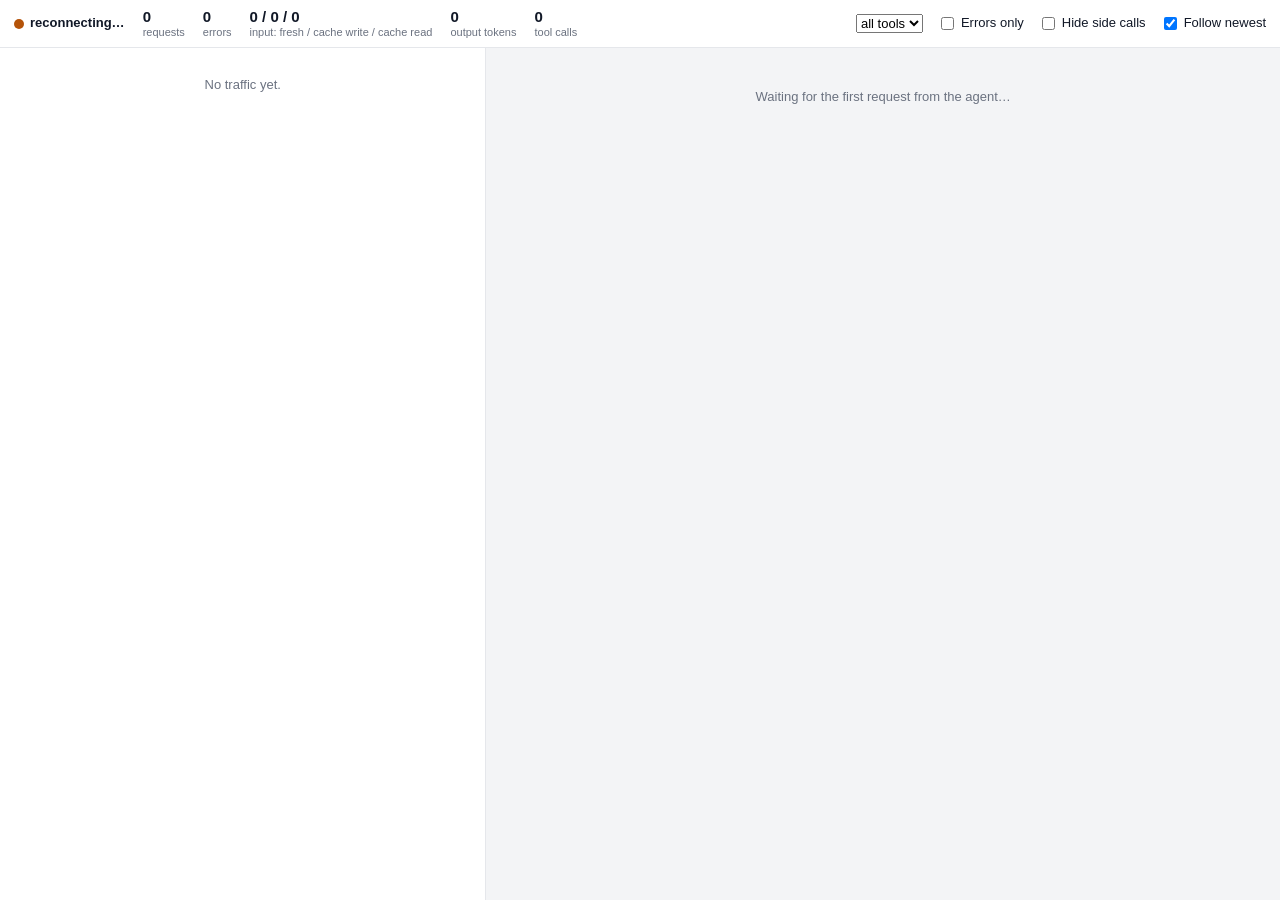
==== lab4/builds/01/dashboard.html @ 70b04865 "Lab 4: set up the repo for the build loop Move SPEC.md to lab4/ as the single spec we edit (history " ====
<!DOCTYPE html>
<html lang="en">
<head>
<meta charset="utf-8">
<meta name="viewport" content="width=device-width, initial-scale=1">
<title>Agent traffic</title>
<!-- The empty icon matters: a /favicon.ico request would be relayed upstream and show up as traffic. -->
<link rel="icon" href="data:,">
<meta http-equiv="Content-Security-Policy" content="default-src 'none'; style-src 'unsafe-inline'; script-src 'unsafe-inline'; connect-src 'self'; img-src data:">
<style>
:root {
  color-scheme: light;
  --ink: #111827; --ink-2: #4b5563; --ink-3: #6b7280;
  --line: #e5e7eb; --surface: #ffffff; --canvas: #f3f4f6;
  --ok: #15803d; --bad: #dc2626; --warn: #b45309;
  --mono: ui-monospace, SFMono-Regular, Menlo, Consolas, monospace;
}
* { box-sizing: border-box; }
html, body { height: 100%; margin: 0; }
body {
  display: flex; flex-direction: column; overflow: hidden;
  background: var(--canvas); color: var(--ink);
  font: 13px/1.45 -apple-system, BlinkMacSystemFont, "Segoe UI", Roboto, Helvetica, Arial, sans-serif;
}
button { font: inherit; color: inherit; }
pre { margin: 0; font-family: var(--mono); font-size: 12px; white-space: pre-wrap; overflow-wrap: anywhere; }
[hidden] { display: none !important; }

/* Top bar */
#top {
  position: sticky; top: 0; z-index: 5; flex: none;
  display: flex; flex-wrap: wrap; align-items: center; gap: 6px 18px;
  padding: 8px 14px; background: var(--surface); border-bottom: 1px solid var(--line);
}
#conn { display: flex; align-items: center; gap: 6px; font-weight: 600; min-width: 104px; }
#dot { width: 10px; height: 10px; border-radius: 50%; background: var(--warn); }
#conn.live #dot { background: var(--ok); }
.stat { display: flex; flex-direction: column; line-height: 1.2; }
.stat b { font-size: 15px; font-weight: 600; font-variant-numeric: tabular-nums; }
.stat span { font-size: 11px; color: var(--ink-3); }
#controls { display: flex; flex-wrap: wrap; align-items: center; gap: 4px 14px; margin-left: auto; }
#controls label { display: flex; align-items: center; gap: 4px; cursor: pointer; white-space: nowrap; }
#controls select { font: inherit; max-width: 170px; }

/* Panes */
#panes { flex: 1; min-height: 0; display: flex; }
#left { position: relative; flex: 0 0 38%; min-width: 0; border-right: 1px solid var(--line); background: var(--surface); }
#list { height: 100%; overflow-y: auto; overflow-anchor: none; }
#right { flex: 1; min-width: 0; overflow-y: auto; padding: 12px 14px 40px; }
#pill {
  position: absolute; z-index: 3; top: 8px; left: 50%; transform: translateX(-50%);
  padding: 3px 12px; border: 0; border-radius: 12px; cursor: pointer;
  background: #1f2937; color: #fff; font-weight: 600; box-shadow: 0 1px 4px rgb(0 0 0 / .3);
}
.empty { padding: 28px 16px; color: var(--ink-3); text-align: center; }
@media (max-width: 820px) {
  #panes { flex-direction: column; }
  #left { flex: 0 0 38%; border-right: 0; border-bottom: 1px solid var(--line); }
}

/* Exchange rows */
.row {
  padding: 5px 10px 6px 8px; border-left: 4px solid transparent; border-bottom: 1px solid var(--line);
  cursor: pointer; outline-offset: -2px;
}
.row:hover { background: #f9fafb; }
.row.selected { background: #e0ecff; }
.row.dim { opacity: .55; }
.row.dim:hover, .row.dim.selected { opacity: 1; }
.row.error, .row.toolerror { border-left-color: var(--bad); }
.row.warning { border-left-color: var(--warn); }
.line { display: flex; align-items: center; gap: 7px; min-width: 0; white-space: nowrap; }
.line + .line { margin-top: 2px; color: var(--ink-2); font-size: 12px; }
.num { font-weight: 600; font-variant-numeric: tabular-nums; }
.time, .dur, .model, .out { color: var(--ink-3); font-size: 12px; font-variant-numeric: tabular-nums; }
.kind { font-weight: 600; font-size: 12px; }
.model { min-width: 0; overflow: hidden; text-overflow: ellipsis; }
.dur { margin-left: auto; }
.preview { flex: 1 1 0; min-width: 0; overflow: hidden; text-overflow: ellipsis; }
.out { margin-left: auto; }
.chip-tool { flex: none; padding: 0 5px; border-radius: 3px; background: #ffedd5; color: #9a3412; font-size: 11px; font-weight: 600; }
.chip-err { flex: none; padding: 0 5px; border-radius: 3px; background: #fee2e2; color: #b91c1c; font-size: 11px; font-weight: 600; }
.thread {
  flex: none; min-width: 18px; padding: 0 4px; border-radius: 4px; text-align: center;
  background: var(--thread, #d1d5db); color: #fff; font-size: 11px; font-weight: 700; line-height: 18px;
}
.thread.none { color: var(--ink-2); }
.badge {
  flex: none; min-width: 32px; padding: 0 5px; border-radius: 4px; text-align: center;
  color: #fff; font-size: 11px; font-weight: 700; line-height: 18px; font-variant-numeric: tabular-nums;
}
.badge.good { background: var(--ok); }
.badge.bad { background: var(--bad); }
.badge.amber { background: var(--warn); }
.badge.pulse { animation: pulse 1s ease-in-out infinite; }
.spinner {
  flex: none; width: 14px; height: 14px; margin: 0 9px; border-radius: 50%;
  border: 2px solid #d1d5db; border-top-color: #2563eb; animation: spin .8s linear infinite;
}
@keyframes spin { to { transform: rotate(360deg); } }
@keyframes pulse { 50% { opacity: .45; } }
@media (prefers-reduced-motion: reduce) { .badge.pulse, .spinner, .waiting { animation-duration: 4s; } }

/* Summary */
#summary { padding: 9px 12px; margin-bottom: 10px; border: 1px solid var(--line); border-radius: 6px; background: var(--surface); }
.sum-line { display: flex; flex-wrap: wrap; align-items: center; gap: 3px 14px; min-height: 22px; }
.sum-title { font-size: 15px; font-weight: 600; }
.kv { color: var(--ink-3); }
.kv b { color: var(--ink); font-weight: 600; font-variant-numeric: tabular-nums; }

/* Collapsible panels and folds */
.fold-head {
  display: flex; align-items: center; gap: 6px; width: 100%; min-width: 0;
  padding: 0; border: 0; background: none; cursor: pointer; text-align: left;
}
.caret { flex: none; width: 10px; color: var(--ink-3); font-size: 10px; transition: transform .1s; }
.fold.open > .fold-head > .caret { transform: rotate(90deg); }
.panel { margin-bottom: 10px; border: 1px solid var(--line); border-radius: 6px; background: var(--surface); }
.panel > .fold-head { padding: 7px 12px; font-weight: 600; font-size: 13px; }
.panel > .fold-body { padding: 4px 12px 12px; }
.tag {
  flex: none; padding: 0 6px; border-radius: 9px; background: #e5e7eb; color: var(--ink-2);
  font-size: 11px; font-weight: 600; white-space: nowrap;
}
.tag.changed { background: #fef3c7; color: #92400e; }
.tag.bad { background: #fee2e2; color: #b91c1c; }
.sub { margin-top: 8px; border: 1px solid var(--line); border-radius: 5px; }
.sub > .fold-head { padding: 5px 9px; font-weight: 600; }
.sub > .fold-body { padding: 4px 9px 9px; }
.ell { min-width: 0; overflow: hidden; text-overflow: ellipsis; white-space: nowrap; font-weight: 400; color: var(--ink-3); }
.tool-line { padding: 3px 0; border-bottom: 1px solid #f3f4f6; }
.tool-line > .fold-head { font-weight: 600; }
.tool-line > .fold-body { padding: 4px 0 8px 16px; }
.more > .fold-head { padding: 4px 0; color: var(--ink-2); font-weight: 600; }

/* Messages and cards */
.msg { margin-top: 10px; }
.msg.assistant { margin-left: 24px; }
.msg-head { margin-bottom: 3px; color: var(--ink-3); font-size: 11px; font-weight: 600; font-variant-numeric: tabular-nums; }
.card {
  --bar: #9ca3af; --bg: #f9fafb;
  margin-top: 4px; padding: 6px 10px 7px; border-left: 4px solid var(--bar); border-radius: 3px; background: var(--bg);
}
.card.you { --bar: #2563eb; --bg: #eff6ff; }
.card.injected { --bar: #9ca3af; --bg: #f9fafb; }
.card.midsystem { --bar: #6b7280; --bg: #f3f4f6; }
.card.model { --bar: #16a34a; --bg: #f0fdf4; }
.card.thinking { --bar: #9333ea; --bg: #faf5ff; font-style: italic; }
.card.call { --bar: #ea580c; --bg: #fff7ed; }
.card.result { --bar: #0d9488; --bg: #f0fdfa; }
.card.result-error, .card.reply-error { --bar: #dc2626; --bg: #fef2f2; }
.card.note-warning { --bar: #b45309; --bg: #fffbeb; }
.card.hit { outline: 1px solid var(--bar); outline-offset: 1px; }
.card .card { margin-top: 6px; }
.card-label {
  display: flex; align-items: center; gap: 6px; min-width: 0;
  color: var(--bar); font-size: 11px; font-weight: 700; font-style: normal; letter-spacing: .04em; text-transform: uppercase;
}
.card.you .card-label { color: #1d4ed8; }
.card.model .card-label { color: #15803d; }
.card.call .card-label { color: #c2410c; }
.card.result .card-label { color: #0f766e; }
.card.injected .card-label, .card.unknown .card-label { color: var(--ink-3); }
.card-label .name { text-transform: none; letter-spacing: 0; }
.card-label .right { margin-left: auto; color: var(--ink-3); font-weight: 400; letter-spacing: 0; text-transform: none; }
.card-text { margin-top: 2px; }
.card-text pre { font-family: inherit; font-size: 13px; }
.card.result .card-text pre, .card.result-error .card-text pre, .mono pre { font-family: var(--mono); font-size: 12px; }
.card.thinking pre { font-style: italic; }
.call-summary { margin-top: 2px; font-family: var(--mono); font-size: 12px; font-weight: 600; overflow-wrap: anywhere; }
.call-desc { color: var(--ink-3); font-size: 12px; }
.input-fold { margin-top: 3px; }
.input-fold > .fold-head { color: var(--ink-3); font-size: 12px; }
.input-fold > .fold-body { padding: 2px 0 0 4px; }
.fold.card > .fold-head .ell { font-size: 12px; font-style: normal; }
.fold.card > .fold-body { padding-top: 4px; }
.stub { margin-top: 4px; color: var(--ink-3); font-size: 12px; }
.slot { margin-left: 18px; }
.waiting { margin-top: 5px; color: #0f766e; font-style: italic; animation: pulse 1.4s ease-in-out infinite; }
.link { padding: 0; border: 0; background: none; color: #1d4ed8; font-size: 12px; text-decoration: underline; cursor: pointer; }
.result-link { margin-top: 2px; }
.loaded { margin-top: 3px; color: #0f766e; font-size: 11px; font-weight: 700; letter-spacing: .04em; }
.part + .part { margin-top: 6px; padding-top: 6px; border-top: 1px dashed #99f6e4; }
.notice { margin: 6px 0; padding: 4px 9px; border-radius: 4px; background: #fef3c7; color: #92400e; font-weight: 600; }
.notice.bad { background: #fee2e2; color: #b91c1c; }
.muted { color: var(--ink-3); }
.long-tools { display: flex; gap: 12px; margin-top: 3px; }

/* JSON tree */
.jt { font-family: var(--mono); font-size: 12px; }
.jt-row { display: flex; gap: 6px; align-items: baseline; }
.jt-row > .val { min-width: 0; overflow-wrap: anywhere; white-space: pre-wrap; }
.jt-kids { padding-left: 16px; }
.jt > .fold-head { font: inherit; }
.key { flex: none; color: #6b7280; }
.key.changed { padding: 0 3px; border-radius: 3px; background: #fef3c7; color: #92400e; font-weight: 700; }
.v-str { color: #047857; }
.v-num { color: #1d4ed8; }
.v-bool { color: #9333ea; }
.v-null { color: #9ca3af; }
.jt-count { color: #9ca3af; }

table.headers { width: 100%; border-collapse: collapse; font-family: var(--mono); font-size: 12px; }
table.headers td { padding: 1px 8px 1px 0; vertical-align: top; overflow-wrap: anywhere; }
table.headers td:first-child { width: 30%; color: var(--ink-3); }
.h-title { margin: 8px 0 3px; font-weight: 600; }
.diff-add { background: #dcfce7; }
.diff-del { background: #fee2e2; }
</style>
</head>
<body>
<header id="top">
  <div id="conn"><span id="dot"></span><span id="conn-text">connecting…</span></div>
  <div class="stat"><b id="t-requests">0</b><span>requests</span></div>
  <div class="stat"><b id="t-errors">0</b><span>errors</span></div>
  <div class="stat"><b id="t-input">0 / 0 / 0</b><span>input: fresh / cache write / cache read</span></div>
  <div class="stat"><b id="t-output">0</b><span>output tokens</span></div>
  <div class="stat"><b id="t-tools">0</b><span>tool calls</span></div>
  <div id="controls">
    <select id="tool-filter" aria-label="Tool filter"><option value="">all tools</option></select>
    <label><input type="checkbox" id="errors-only"> Errors only</label>
    <label><input type="checkbox" id="hide-side"> Hide side calls</label>
    <label><input type="checkbox" id="follow" checked> Follow newest</label>
  </div>
</header>
<div id="panes">
  <section id="left" aria-label="Exchanges">
    <button id="pill" hidden></button>
    <div id="list"></div>
  </section>
  <main id="right" aria-label="Details"></main>
</div>

<script>
'use strict';
// All data reaches the DOM through textContent and createElement. Tool results
// hold arbitrary HTML and code: it must show as text, never run.

const MAX_EXCHANGES = 500;   // same as the proxy's store
const THREAD_COLORS = ['#2563eb', '#0f766e', '#b45309', '#be185d', '#475569']; // blue, teal, amber, pink, slate
const CLAMP_LINES = 15, CLAMP_CHARS = 1200;

const $ = id => document.getElementById(id);

function el(tag, props, ...kids) {
  const node = document.createElement(tag);
  for (const [name, value] of Object.entries(props || {})) {
    if (value === undefined || value === null || value === false) continue;
    if (name === 'class') node.className = value;
    else if (name === 'text') node.textContent = value;
    else if (name.startsWith('on')) node[name] = value;
    else node.setAttribute(name, value === true ? '' : value);
  }
  for (const kid of kids.flat(Infinity)) if (kid !== null && kid !== undefined && kid !== false) node.append(kid);
  return node;
}

const isObject = v => v !== null && typeof v === 'object' && !Array.isArray(v);
const fmtInt = n => Number(n || 0).toLocaleString('en-US');
const fmtTokens = n => n < 1000 ? String(n) : n < 1e6 ? (n / 1e3).toFixed(1) + 'k' : (n / 1e6).toFixed(2) + 'M';
const fmtMs = ms => ms < 1000 ? Math.round(ms) + ' ms' : (ms / 1000).toFixed(1) + ' s';
const fmtTime = t => new Date(t).toTimeString().slice(0, 8);
const plural = (n, word) => `${n} ${word}${n === 1 ? '' : 's'}`;

// --- State -------------------------------------------------------------------

const store = {
  exchanges: new Map(),   // id -> exchange, oldest first
  threads: new Map(),     // key -> thread
  mainThreads: 0,
  tools: new Map(),       // tool_use_id -> {name, input, callExchangeId, resultExchangeId, resultBlock}
  toolNames: new Set(),
  interned: new Map(),    // canonical JSON -> small id; one copy of each distinct message
  seenMessages: new Set(),
};
const view = {
  selected: null, shown: null, follow: true, errorsOnly: false, hideSide: false, tool: '',
  newRows: [], dirtyRows: new Set(), pairsChanged: false, filterChanged: false, rebuild: false,
  newCount: 0, optionCount: 0,
};
const openState = new Map(); // fold key -> open? Survives re-rendering, so a stream can't close what you opened.

function clearStore() {
  store.exchanges.clear(); store.threads.clear(); store.tools.clear(); store.toolNames.clear();
  store.interned.clear(); store.seenMessages.clear(); store.mainThreads = 0;
  view.newRows = []; view.dirtyRows.clear(); view.newCount = 0; view.shown = null; view.rebuild = true;
  $('list').replaceChildren();
  $('list').scrollTop = 0;
}

// --- Normalizing (5.2) ---------------------------------------------------------

function canon(value) { // JSON with sorted keys and no cache_control
  if (Array.isArray(value)) return '[' + value.map(canon).join(',') + ']';
  if (isObject(value)) {
    return '{' + Object.keys(value).filter(k => k !== 'cache_control').sort()
      .map(k => JSON.stringify(k) + ':' + canon(value[k])).join(',') + '}';
  }
  return JSON.stringify(value) ?? 'null';
}

const blocksOf = message => typeof message?.content === 'string'
  ? [{ type: 'text', text: message.content }]
  : Array.isArray(message?.content) ? message.content : [];

const normalized = message => canon({ ...message, content: blocksOf(message) });

function intern(text) {
  let id = store.interned.get(text);
  if (id === undefined) store.interned.set(text, id = store.interned.size);
  return id;
}

function systemBlocks(system) {
  if (typeof system === 'string') return [{ type: 'text', text: system }];
  return Array.isArray(system) ? system : [];
}

function header(pairs, name) {
  const found = (pairs || []).find(([key]) => key.toLowerCase() === name);
  return found ? found[1] : '';
}

// --- Kinds and threads (5.1) ---------------------------------------------------

function classify(ex) {
  const body = ex.json;
  if (ex.method !== 'POST' || !ex.path.startsWith('/v1/messages')) return ['probe', 'probe'];
  if (body?.max_tokens === 1) return ['probe', 'probe: quota'];
  if (!Array.isArray(body?.tools) || body.tools.length === 0) {
    const properties = body?.output_config?.format?.schema?.properties;
    const name = isObject(properties) ? Object.keys(properties)[0] : null;
    return ['side', name ? `side: ${name}` : 'side'];
  }
  return ['main', ''];
}

const threadLetter = n => (n >= 26 ? threadLetter(Math.floor(n / 26) - 1) : '') + String.fromCharCode(65 + n % 26);

function findThread(ex) {
  const messages = ex.messages;
  if (!messages) return null;
  const lastSystem = systemBlocks(ex.json.system).at(-1)?.text ?? '';
  const firstUser = messages.find(m => m?.role === 'user');
  const key = [header(ex.headers, 'x-claude-code-session-id'), String(lastSystem).slice(0, 300),
    firstUser ? normalized(firstUser).slice(0, 300) : ''].join('\0');
  let thread = store.threads.get(key);
  if (!thread) store.threads.set(key, thread = { letter: null, color: null, last: null });
  // Letters go to threads with a main request, so the agent's conversation is
  // `A` even though its probes and title call usually arrive first.
  if (ex.kind === 'main' && !thread.letter) {
    thread.color = THREAD_COLORS[store.mainThreads % THREAD_COLORS.length];
    thread.letter = threadLetter(store.mainThreads++);
    for (const other of store.exchanges.values()) if (other.thread === thread) view.dirtyRows.add(other);
  }
  return thread;
}

// --- Changes since the previous request (5.3) ----------------------------------

function compareWithPrevious(ex, prev) {
  const ids = ex.messageIds;
  if (prev) {
    let common = 0;
    while (common < ids.length && common < prev.messageIds.length && ids[common] === prev.messageIds[common]) common++;
    ex.newStart = common;
    if (common < prev.messageIds.length) ex.historyChangedAt = common;
  } else {
    // With nothing to compare to: the last user message, a system message right
    // before it, and whatever follows it (the agent can put a system message there).
    let start = ex.messages.findLastIndex(m => m?.role === 'user');
    if (start > 0 && ex.messages[start - 1]?.role === 'system') start--;
    ex.newStart = Math.max(start, 0);
  }

  ex.systemId = intern(canon(systemBlocks(ex.json.system)));
  ex.toolIds = new Map((Array.isArray(ex.json.tools) ? ex.json.tools : []).map(t => [t?.name, intern(canon(t))]));
  if (!prev) return;
  ex.systemChanged = ex.systemId !== prev.systemId;
  ex.toolDiff = { added: [], removed: [], changed: [] };
  for (const [name, id] of ex.toolIds) {
    if (!prev.toolIds.has(name)) ex.toolDiff.added.push(name);
    else if (prev.toolIds.get(name) !== id) ex.toolDiff.changed.push(name);
  }
  for (const name of prev.toolIds.keys()) if (!ex.toolIds.has(name)) ex.toolDiff.removed.push(name);
  ex.changedParams = new Set();
  const skip = new Set(['messages', 'system', 'tools']);
  for (const key of new Set([...Object.keys(ex.json), ...Object.keys(prev.json)])) {
    if (!skip.has(key) && canon(ex.json[key]) !== canon(prev.json[key])) ex.changedParams.add(key);
  }
}

// --- Tool call and result pairing (5.4) ----------------------------------------

function toolEntry(id) {
  let entry = store.tools.get(id);
  if (!entry) {
    store.tools.set(id, entry = { name: null, input: null, callExchangeId: null, resultExchangeId: null, resultBlock: null });
  }
  return entry;
}

function noteCall(block, exchangeId) {
  const entry = toolEntry(block.id);
  entry.name = block.name;
  entry.input = block.input;
  entry.callExchangeId ??= exchangeId;
  store.toolNames.add(block.name);
  view.pairsChanged = true;
}

function indexMessages(ex) {
  ex.messages.forEach((message, i) => {
    if (store.seenMessages.has(ex.messageIds[i])) return; // already indexed, from an earlier request
    store.seenMessages.add(ex.messageIds[i]);
    for (const block of blocksOf(message)) {
      if (block?.type === 'tool_use') noteCall(block, ex.id);
      if (block?.type === 'tool_result') {
        const entry = toolEntry(block.tool_use_id);
        if (entry.resultExchangeId === null) {
          entry.resultExchangeId = ex.id;
          entry.resultBlock = block;
          view.pairsChanged = true;
        }
      }
    }
  });
}

// --- Rebuilding the reply (3.5, 5.5) -------------------------------------------

function feedStream(ex, text) {
  ex.buffer += text;
  let newline;
  while ((newline = ex.buffer.indexOf('\n')) >= 0) {
    streamLine(ex, ex.buffer.slice(0, newline));
    ex.buffer = ex.buffer.slice(newline + 1);
  }
}

function streamLine(ex, rawLine) {
  const line = rawLine.trim(); // real streams have trailing spaces
  if (line === '') {
    if (ex.eventData.length) {
      const data = ex.eventData.join('\n');
      ex.eventData = [];
      try {
        applyEvent(ex, JSON.parse(data), ex.eventName);
      } catch (err) {
        if (!ex.finishing) ex.warnings.push(`could not read a stream event: ${err.message}`); // a last event can be cut off
      }
    }
    ex.eventName = '';
  } else if (line.startsWith('event:')) ex.eventName = line.slice(6).trim();
  else if (line.startsWith('data:')) ex.eventData.push(line.slice(5).trim());
}

function blockAt(ex, index) {
  return ex.blocks[index] ??= { type: 'text', text: '' };
}

function closeBlock(block) {
  block.open = false;
  if (block.type !== 'tool_use' || block.partial === '') return;
  try {
    block.input = JSON.parse(block.partial);
    block.partial = '';
    toolEntry(block.id).input = block.input;
  } catch {
    block.badInput = true;
  }
}

function applyEvent(ex, data, eventName) {
  switch (data.type || eventName) {
    case 'message_start':
      ex.messageId = data.message?.id;
      ex.replyModel = data.message?.model;
      Object.assign(ex.usage, data.message?.usage);
      break;
    case 'content_block_start': {
      const block = { ...data.content_block, open: true, partial: '' };
      ex.blocks[data.index] = block;
      if (block.type === 'tool_use') noteCall(block, ex.id);
      break;
    }
    case 'content_block_delta': {
      const block = blockAt(ex, data.index), delta = data.delta || {};
      if (delta.type === 'text_delta') block.text = (block.text || '') + delta.text;
      else if (delta.type === 'thinking_delta') block.thinking = (block.thinking || '') + delta.thinking;
      else if (delta.type === 'signature_delta') block.signed = true;
      else if (delta.type === 'input_json_delta') block.partial = (block.partial || '') + delta.partial_json;
      break;
    }
    case 'content_block_stop':
      closeBlock(blockAt(ex, data.index));
      break;
    case 'message_delta':
      ex.stopReason = data.delta?.stop_reason ?? ex.stopReason;
      for (const [key, value] of Object.entries(data.usage || {})) if (value !== null) ex.usage[key] = value;
      break;
    case 'message_stop':
      ex.complete = true;
      break;
    case 'error':
      ex.replyError = { ...data.error, request_id: data.request_id };
      break;
    // ping and anything new: nothing to do
  }
}

function finishReply(ex) {
  if (ex.isStream) {
    ex.finishing = true;
    feedStream(ex, '\n\n'); // a last event with no blank line after it
    for (const block of ex.blocks) if (block?.open && block.type === 'tool_use') block.cutOff = true;
    return;
  }
  if (!ex.raw) return;
  try {
    const reply = JSON.parse(ex.raw);
    if (reply?.type === 'error') ex.replyError = { ...reply.error, request_id: reply.request_id };
    else if (reply?.type === 'message') {
      ex.blocks = Array.isArray(reply.content) ? reply.content : [];
      ex.replyModel = reply.model;
      ex.stopReason = reply.stop_reason;
      ex.complete = true;
      Object.assign(ex.usage, reply.usage);
      for (const block of ex.blocks) if (block?.type === 'tool_use') noteCall(block, ex.id);
    }
  } catch { /* not JSON: shown as text */ }
}

// --- Events from the proxy (4.2) -----------------------------------------------

function onRequest(event) {
  const ex = {
    id: event.id, t: event.t, method: event.method, path: event.path, headers: event.headers,
    body: event.body, json: event.body_json,
    status: null, reason: '', responseHeaders: [], tStart: null, tEnd: null, ok: null, endError: null,
    raw: '', buffer: '', eventName: '', eventData: [], isStream: false,
    blocks: [], usage: {}, complete: false, stopReason: null, replyError: null, replyModel: null, warnings: [],
    newStart: 0, historyChangedAt: null, newResultIds: [], newHasError: false, version: 0,
  };
  [ex.kind, ex.label] = classify(ex);
  ex.messages = Array.isArray(ex.json?.messages) ? ex.json.messages : null;
  ex.thread = findThread(ex);
  if (ex.messages) {
    ex.messageIds = ex.messages.map(m => intern(normalized(m)));
    const prev = ex.thread.last;
    ex.prevId = prev?.id ?? null;
    compareWithPrevious(ex, prev);
    ex.thread.last = ex;
    indexMessages(ex);
    for (const message of ex.messages.slice(ex.newStart)) {
      for (const block of blocksOf(message)) {
        if (block?.type !== 'tool_result') continue;
        ex.newResultIds.push(block.tool_use_id);
        if (block.is_error) ex.newHasError = true;
      }
    }
  }
  store.exchanges.set(ex.id, ex);
  view.newRows.push(ex);
  while (store.exchanges.size > MAX_EXCHANGES) {
    const [oldId, old] = store.exchanges.entries().next().value;
    store.exchanges.delete(oldId);
    old.row?.remove();
  }
}

function onEvent(event) {
  if (event.type === 'reset') { clearStore(); return; }
  if (event.type === 'request') { onRequest(event); return; }
  const ex = store.exchanges.get(event.id);
  if (!ex) return; // older than anything still kept
  ex.version++;
  view.dirtyRows.add(ex);
  if (event.type === 'response_start') {
    ex.status = event.status;
    ex.reason = event.reason;
    ex.responseHeaders = event.headers;
    ex.tStart = event.t;
    ex.isStream = header(event.headers, 'content-type').includes('text/event-stream');
  } else if (event.type === 'response_chunk') {
    ex.raw += event.text;
    if (ex.isStream) feedStream(ex, event.text);
  } else if (event.type === 'response_end') {
    ex.tEnd = event.t;
    ex.ok = event.ok;
    ex.endError = event.error;
    finishReply(ex);
  }
}

// --- What counts as a problem (6.5) --------------------------------------------

function problem(ex) {
  const finished = ex.tEnd !== null;
  if (ex.status >= 400 || ex.ok === false || ex.replyError) return 'error';
  if (finished && ex.isStream && !ex.complete) return 'error';
  if (ex.stopReason === 'max_tokens') return 'warning';
  if (ex.newHasError) return 'toolerror';
  return null;
}

function replyTools(ex) {
  return ex.blocks.filter(block => block?.type === 'tool_use').map(block => block.name);
}

function isVisible(ex) {
  if (view.hideSide && ex.kind !== 'main') return false;
  if (view.errorsOnly && !problem(ex)) return false;
  if (view.tool && !replyTools(ex).includes(view.tool)
      && !ex.newResultIds.some(id => store.tools.get(id)?.name === view.tool)) return false;
  return true;
}

// --- Exchange rows (6.2) -------------------------------------------------------

function threadChip(ex) {
  const letter = ex.thread?.letter;
  return el('span', { class: 'thread' + (letter ? '' : ' none'), text: letter || '–',
    style: letter ? `--thread:${ex.thread.color}` : null,
    title: letter ? `thread ${letter}` : 'not part of a main thread' });
}

function statusBadge(ex) {
  const level = problem(ex);
  if (ex.status === null && ex.tEnd === null) return el('span', { class: 'spinner', title: 'pending' });
  const failed = level === 'error';
  const text = failed && !(ex.status >= 400) ? '!' : String(ex.status ?? '!');
  const color = failed ? 'bad' : level === 'warning' ? 'amber' : 'good';
  return el('span', { class: `badge ${color}${ex.tEnd === null ? ' pulse' : ''}`, text });
}

function replyPreview(ex) {
  const error = errorInfo(ex);
  if (error) return error.type || error.message || 'error';
  const text = ex.blocks.find(block => block?.type === 'text' && block.text)?.text ?? (ex.isStream ? '' : ex.raw);
  return text.replace(/\s+/g, ' ').trim().slice(0, 70);
}

function toolChips(ex) {
  const counts = new Map();
  for (const name of replyTools(ex)) counts.set(name, (counts.get(name) || 0) + 1);
  return [...counts].map(([name, n]) => el('span', { class: 'chip-tool', text: n > 1 ? `${name} ×${n}` : name }));
}

function drawRow(ex) {
  const row = ex.row ??= el('div', {
    tabindex: '0', role: 'button',
    onclick: () => select(ex.id),
    onkeydown: e => { if (e.key === 'Enter' || e.key === ' ') { e.preventDefault(); select(ex.id); } },
  });
  const level = problem(ex);
  row.className = ['row', ex.kind !== 'main' && 'dim', level, ex.id === view.shown && 'selected'].filter(Boolean).join(' ');
  const model = ex.replyModel || ex.json?.model || '';
  const line1 = el('div', { class: 'line' },
    el('span', { class: 'num', text: `#${ex.id}` }),
    el('span', { class: 'time', text: fmtTime(ex.t) }),
    threadChip(ex),
    ex.label && el('span', { class: 'kind', text: ex.label }),
    statusBadge(ex),
    el('span', { class: 'model', text: model, title: model }),
    el('span', { class: 'dur', text: ex.tEnd !== null ? fmtMs(ex.tEnd - ex.t) : '' }));
  const preview = replyPreview(ex);
  const chips = toolChips(ex);
  const line2 = el('div', { class: 'line' },
    ex.messages && el('span', { text: `+${plural(ex.messages.length - ex.newStart, 'msg')}` }),
    (chips.length || preview) && el('span', { text: '→' }),
    chips,
    level === 'toolerror' && el('span', { class: 'chip-err', text: 'tool error' }),
    el('span', { class: 'preview', text: preview, title: preview }),
    ex.usage.output_tokens !== undefined && el('span', { class: 'out', text: `${fmtTokens(ex.usage.output_tokens)} out` }));
  row.replaceChildren(line1, line2);
  return row;
}

// --- Text and JSON pieces (6.4) ------------------------------------------------

function copyButton(text) {
  return el('button', { class: 'link', text: 'copy', onclick: async e => {
    const button = e.currentTarget;
    e.stopPropagation();
    try { await navigator.clipboard.writeText(text); button.textContent = 'copied'; }
    catch { button.textContent = 'copy failed'; }
    setTimeout(() => { button.textContent = 'copy'; }, 1200);
  } });
}

function clampText(text) {
  const lines = text.split('\n');
  const head = lines.slice(0, CLAMP_LINES).join('\n').slice(0, CLAMP_CHARS);
  return { lineCount: lines.length, long: lines.length > CLAMP_LINES || text.length > CLAMP_CHARS, head };
}

function longText(text, key) {
  const { lineCount, long, head } = clampText(text);
  if (!long) return el('pre', { text });
  const pre = el('pre');
  const toggle = el('button', { class: 'link', onclick: e => {
    e.stopPropagation();
    openState.set(key, !openState.get(key));
    draw();
  } });
  const draw = () => {
    const open = openState.get(key);
    pre.textContent = open ? text : head + ' …';
    toggle.textContent = open ? 'show less' : `show all (${fmtInt(lineCount)} lines, ${fmtInt(text.length)} chars)`;
  };
  draw();
  return el('div', {}, pre, el('div', { class: 'long-tools' }, toggle, copyButton(text)));
}

// A section that builds its content only when opened: one main request is
// hundreds of KB, and most of it is never looked at.
function fold(key, startOpen, classes, head, build) {
  const isOpen = () => openState.has(key) ? openState.get(key) : startOpen;
  const caret = el('span', { class: 'caret', text: '▶' });
  const headSlot = el('button', { class: 'fold-head', type: 'button' });
  const body = el('div', { class: 'fold-body' });
  const root = el('div', { class: `fold ${classes}` }, headSlot, body);
  let built = false;
  const fill = () => {
    built = true;
    body.replaceChildren(...[safely(build, null)].flat(Infinity).filter(Boolean));
  };
  const drawHead = () => headSlot.replaceChildren(caret, ...[typeof head === 'function' ? head() : head].flat(Infinity).filter(Boolean));
  const sync = () => {
    const open = isOpen();
    root.classList.toggle('open', open);
    headSlot.setAttribute('aria-expanded', open);
    body.hidden = !open;
    if (open && !built) { fill(); markToolCards(); }
  };
  headSlot.onclick = () => { openState.set(key, !isOpen()); sync(); };
  root.refresh = () => {
    drawHead();
    if (isOpen()) fill(); else built = false;
  };
  drawHead();
  sync();
  return root;
}

function jsonValue(value) {
  if (typeof value === 'string') return el('span', { class: 'val v-str', text: JSON.stringify(value) });
  if (typeof value === 'number') return el('span', { class: 'val v-num', text: String(value) });
  if (typeof value === 'boolean') return el('span', { class: 'val v-bool', text: String(value) });
  return el('span', { class: 'val v-null', text: 'null' });
}

function jsonTree(value, key, depth = 0, label = null, changed = null) {
  const keyNode = label !== null && el('span', { class: 'key' + (changed?.has(label) ? ' changed' : ''), text: `${label}:` });
  const isArray = Array.isArray(value);
  if (!isArray && !isObject(value)) {
    if (typeof value === 'string' && clampText(value).long) {
      return el('div', { class: 'jt jt-row' }, keyNode, el('div', { class: 'val v-str' }, longText(value, key)));
    }
    return el('div', { class: 'jt jt-row' }, keyNode, jsonValue(value));
  }
  const entries = isArray ? value.map((v, i) => [i, v]) : Object.entries(value);
  const count = isArray ? `[${plural(entries.length, 'item')}]` : `{${plural(entries.length, 'key')}}`;
  if (entries.length === 0) {
    return el('div', { class: 'jt jt-row' }, keyNode, el('span', { class: 'jt-count', text: isArray ? '[]' : '{}' }));
  }
  return fold(key, depth < 2, 'jt', [keyNode, el('span', { class: 'jt-count', text: count })],
    () => el('div', { class: 'jt-kids' },
      entries.map(([k, v]) => jsonTree(v, `${key}/${k}`, depth + 1, String(k), depth === 0 ? changed : null))));
}

// --- Cards (6.4) ---------------------------------------------------------------

function cardLabel(icon, label, name, right) {
  return el('div', { class: 'card-label' },
    el('span', { text: icon }), el('span', { text: label }),
    name && el('span', { class: 'name', text: name }),
    right && el('span', { class: 'right', text: right }));
}

function card(classes, label, ...kids) {
  return el('div', { class: `card ${classes}` }, label, kids);
}

function collapsedCard(key, classes, icon, label, text) {
  const firstLine = text.replace(/<\/?system-reminder>/g, '').split('\n').find(line => line.trim()) ?? '';
  return fold(key, false, `card ${classes}`,
    [cardLabel(icon, label), el('span', { class: 'ell', text: firstLine.slice(0, 160) }),
      el('span', { class: 'tag', text: `${fmtInt(text.length)} chars` })],
    () => el('div', { class: 'mono' }, longText(text, `${key}/text`)));
}

function unknownCard(block, key) {
  const type = isObject(block) && typeof block.type === 'string' ? block.type : typeof block;
  return card('unknown', cardLabel('?', '', type), jsonTree(block, `${key}/json`));
}

function callSummary(name, input) {
  if (!isObject(input)) return '';
  const field = { Bash: 'command', Read: 'file_path', Edit: 'file_path', Write: 'file_path', Grep: 'pattern', Glob: 'pattern' }[name];
  if (field && typeof input[field] === 'string') return input[field];
  return Object.values(input).find(value => typeof value === 'string') ?? '';
}

function resultParts(content, key) {
  if (typeof content === 'string') return [el('div', { class: 'card-text' }, longText(content, key))];
  if (!Array.isArray(content)) return [content === undefined || content === null ? el('div', { class: 'muted', text: '(empty)' }) : jsonTree(content, key)];
  return content.map((part, i) => {
    const partKey = `${key}/${i}`;
    if (part?.type === 'text') return el('div', { class: 'part card-text' }, longText(String(part.text), partKey));
    if (part?.type === 'tool_reference') return el('div', { class: 'part loaded', text: `LOADED TOOL: ${part.tool_name}` });
    return el('div', { class: 'part' }, jsonTree(part, partKey));
  });
}

function resultLength(content) {
  if (typeof content === 'string') return content.length;
  if (Array.isArray(content)) return content.reduce((sum, part) => sum + (typeof part?.text === 'string' ? part.text.length : 0), 0);
  return 0;
}

function resultCard(block, key) {
  const name = store.tools.get(block.tool_use_id)?.name ?? 'unknown tool';
  const node = card(block.is_error ? 'result-error' : 'result',
    cardLabel(block.is_error ? '✕' : '↩', block.is_error ? 'Error result ·' : 'Result ·', name,
      `${fmtInt(resultLength(block.content))} chars`),
    resultParts(block.content, key));
  node.dataset.tool = name;
  return node;
}

function fillSlot(slot, id, block) {
  const entry = store.tools.get(id);
  if (entry?.resultBlock) {
    delete slot.dataset.waiting;
    slot.replaceChildren(resultCard(entry.resultBlock, `result/${id}`),
      el('div', { class: 'result-link' },
        el('button', { class: 'link', text: `result in #${entry.resultExchangeId}`, onclick: () => select(entry.resultExchangeId, true) })));
  } else if (block.cutOff) {
    slot.replaceChildren(el('div', { class: 'stub', text: 'no result: the reply broke off during this call' }));
  } else {
    slot.dataset.waiting = id;
    slot.replaceChildren(el('div', { class: 'waiting', text: 'waiting for result…' }));
  }
}

function toolCard(block, key) {
  const input = block.input;
  const summary = callSummary(block.name, input);
  const description = isObject(input) && typeof input.description === 'string' ? input.description : '';
  const slot = el('div', { class: 'slot' });
  slot.block = block;
  fillSlot(slot, block.id, block);
  const count = isObject(input) ? plural(Object.keys(input).length, 'key') : '';
  const node = el('div', {},
    card('call', cardLabel('▶', 'Tool call ·', block.name),
      summary && el('div', { class: 'call-summary', text: summary }),
      description && el('div', { class: 'call-desc', text: description }),
      block.badInput && el('div', { class: 'notice', text: 'tool input is not valid JSON; showing it as received' }),
      block.partial
        ? el('pre', { text: block.partial })
        : fold(`${key}/input`, false, 'input-fold', [el('span', { text: `input (${count})` })],
          () => jsonTree(input, `${key}/tree`))),
    slot);
  node.firstChild.dataset.tool = block.name;
  return node;
}

function textCard(block, role, key, siblings) {
  const text = String(block.text ?? '');
  if (role === 'system') return collapsedCard(key, 'midsystem', '§', 'System (mid-conversation)', text);
  if (role === 'assistant') return card('model', cardLabel('◆', 'Model'), el('div', { class: 'card-text' }, longText(text, key)));
  // Text beside a tool_result comes from the agent ("Tool loaded."), like reminders do.
  const fromAgent = text.trimStart().startsWith('<system-reminder>') || siblings.some(b => b?.type === 'tool_result');
  if (fromAgent) return collapsedCard(key, 'injected', '⋯', 'Injected context', text);
  return card('you', cardLabel('✎', 'You'), el('div', { class: 'card-text' }, longText(text, key)));
}

function blockCard(block, role, key, shownCalls, siblings) {
  switch (block?.type) {
    case 'text': return textCard(block, role, key, siblings);
    case 'thinking':
      return card('thinking', cardLabel('∴', 'Thinking'), block.thinking
        ? el('div', { class: 'card-text' }, longText(block.thinking, key))
        : el('div', { class: 'muted', text: 'hidden (signature only)' }));
    case 'tool_use': return toolCard(block, key);
    case 'tool_result':
      if (shownCalls.has(block.tool_use_id)) {
        const name = store.tools.get(block.tool_use_id)?.name ?? 'tool';
        return el('div', { class: 'stub', text: `↳ result of ${name}, shown with its call` });
      }
      return resultCard(block, key);
    case 'tool_addition': {
      const definition = block.tool?.definition;
      return fold(key, false, 'card midsystem', cardLabel('+', 'Tool added:', definition?.name ?? '?'),
        () => jsonTree(definition ?? block, `${key}/json`));
    }
    default: return unknownCard(block, key);
  }
}

function safely(build, fallback) {
  try {
    return build();
  } catch (err) {
    console.error(err);
    return fallback ?? el('div', { class: 'notice bad', text: `could not show this: ${err.message}` });
  }
}

function messageCards(message, index, keyBase, shownCalls) {
  const role = String(message?.role ?? 'unknown');
  const blocks = blocksOf(message);
  const key = `${keyBase}/m${index}`;
  return el('div', { class: `msg ${role}` },
    el('div', { class: 'msg-head', text: `#${index} · ${role}` }),
    Array.isArray(message?.content) || typeof message?.content === 'string'
      ? blocks.map((block, i) => safely(() => blockCard(block, role, `${key}/b${i}`, shownCalls, blocks), unknownCard(block, `${key}/b${i}`)))
      : unknownCard(message, key));
}

function callIds(messages) {
  const ids = new Set();
  for (const message of messages) {
    for (const block of blocksOf(message)) if (block?.type === 'tool_use') ids.add(block.id);
  }
  return ids;
}

// --- Detail pane (6.3) ---------------------------------------------------------

function kv(label, value) {
  return el('span', { class: 'kv' }, `${label} `, el('b', { text: value }));
}

function errorInfo(ex) {
  if (ex.replyError) return ex.replyError;
  if (ex.ok === false) return { type: ex.status >= 400 ? `HTTP ${ex.status}` : 'connection', message: ex.endError };
  if (ex.status >= 400) return { type: `HTTP ${ex.status}`, message: ex.reason };
  return null;
}

function drawSummary(ex) {
  const use = ex.usage;
  const fresh = use.input_tokens ?? 0, write = use.cache_creation_input_tokens ?? 0, read = use.cache_read_input_tokens ?? 0;
  const hasUsage = use.input_tokens !== undefined;
  const summary = el('div', { id: 'summary' },
    el('div', { class: 'sum-line' },
      el('span', { class: 'sum-title', text: `#${ex.id}` }), threadChip(ex),
      el('span', { class: 'kind', text: ex.label || 'main' }), statusBadge(ex),
      el('span', { class: 'model', text: ex.replyModel || ex.json?.model || '' }),
      ex.stopReason && kv('stop', ex.stopReason),
      el('span', { class: 'muted', text: `${ex.method} ${ex.path}` })),
    el('div', { class: 'sum-line' },
      kv('total', ex.tEnd !== null ? fmtMs(ex.tEnd - ex.t) : '…'),
      kv('first byte', ex.tStart !== null ? fmtMs(ex.tStart - ex.t) : '…'),
      kv('stream', ex.tEnd !== null && ex.tStart !== null ? fmtMs(ex.tEnd - ex.tStart) : '…')),
    hasUsage && el('div', { class: 'sum-line' },
      kv('input', fmtInt(fresh)), kv('cache write', fmtInt(write)), kv('cache read', fmtInt(read)),
      kv('output', fmtInt(use.output_tokens)), kv('context', fmtInt(fresh + write + read))));
  return summary;
}

function replyBody(ex) {
  const nodes = [];
  const error = errorInfo(ex);
  if (ex.status === null && ex.tEnd === null) nodes.push(el('div', { class: 'muted', text: 'waiting for the reply…' }));
  if (error) {
    nodes.push(card('reply-error', cardLabel('✕', 'Error', error.type),
      el('div', { class: 'card-text' }, longText(String(error.message ?? ''), `${ex.id}/error`)),
      error.request_id && el('div', { class: 'call-desc', text: error.request_id })));
  } else if (ex.tEnd !== null && ex.isStream && !ex.complete) {
    nodes.push(el('div', { class: 'notice bad', text: 'the stream ended without message_stop' }));
  }
  if (ex.stopReason === 'max_tokens') nodes.push(el('div', { class: 'notice', text: 'stopped at max_tokens: the reply is cut off' }));
  for (const warning of ex.warnings) nodes.push(el('div', { class: 'notice', text: warning }));
  if (ex.blocks.length) {
    nodes.push(el('div', { class: 'msg assistant' },
      el('div', { class: 'msg-head', text: 'reply · assistant' }),
      ex.blocks.filter(Boolean).map((block, i) => {
        const key = `${ex.id}/reply/${i}`;
        return safely(() => blockCard(block, 'assistant', key, new Set(), []), unknownCard(block, key));
      })));
  } else if (!ex.isStream && ex.raw && !error) {
    nodes.push(card('unknown', cardLabel('≡', 'Text'), el('div', { class: 'mono' }, longText(ex.raw, `${ex.id}/plain`))));
  } else if (ex.tEnd !== null && !error && !ex.raw) {
    nodes.push(el('div', { class: 'muted', text: 'no body' }));
  }
  return nodes;
}

function diffLines(before, after) {
  const a = before.split('\n'), b = after.split('\n');
  let start = 0;
  while (start < a.length && start < b.length && a[start] === b[start]) start++;
  let endA = a.length, endB = b.length;
  while (endA > start && endB > start && a[endA - 1] === b[endB - 1]) { endA--; endB--; }
  const x = a.slice(start, endA), y = b.slice(start, endB);
  const rows = [];
  if (x.length * y.length > 4e6) { // too big to align: everything between is replaced
    return [...x.map(line => ['-', line]), ...y.map(line => ['+', line])];
  }
  const table = Array.from({ length: x.length + 1 }, () => new Uint32Array(y.length + 1));
  for (let i = x.length - 1; i >= 0; i--) {
    for (let j = y.length - 1; j >= 0; j--) {
      table[i][j] = x[i] === y[j] ? table[i + 1][j + 1] + 1 : Math.max(table[i + 1][j], table[i][j + 1]);
    }
  }
  let i = 0, j = 0;
  while (i < x.length || j < y.length) {
    if (i < x.length && j < y.length && x[i] === y[j]) { rows.push([' ', x[i]]); i++; j++; }
    else if (j < y.length && (i === x.length || table[i][j + 1] >= table[i + 1][j])) rows.push(['+', y[j++]]);
    else rows.push(['-', x[i++]]);
  }
  return rows;
}

const systemText = ex => systemBlocks(ex.json.system).map(block => String(block?.text ?? '')).join('\n');

function systemBody(ex) {
  const blocks = systemBlocks(ex.json.system);
  const prev = store.exchanges.get(ex.prevId);
  return [
    ex.systemChanged && (prev
      ? fold(`${ex.id}/sysdiff`, false, 'sub', [el('span', { text: 'line diff against the previous request' })],
        () => el('pre', {}, diffLines(systemText(prev), systemText(ex)).map(([mark, line]) =>
          el('div', { class: mark === '+' ? 'diff-add' : mark === '-' ? 'diff-del' : '', text: `${mark} ${line}` }))))
      : el('div', { class: 'muted', text: 'the previous request is no longer kept, so there is nothing to compare' })),
    blocks.map((block, i) => {
      const text = String(block?.text ?? '');
      return fold(`${ex.id}/sys${i}`, true, 'sub',
        [el('span', { text: `Block ${i + 1}` }), el('span', { class: 'tag', text: `${fmtInt(text.length)} chars` }),
          block?.cache_control && el('span', { class: 'tag', text: 'cache' })],
        () => [el('pre', { text }), el('div', { class: 'long-tools' }, copyButton(text))]);
    }),
  ];
}

function toolsBadge(ex) {
  const count = ex.toolIds.size;
  const diff = ex.toolDiff;
  if (!diff) return el('span', { class: 'tag', text: 'first request' });
  const parts = [...diff.added.map(n => `+${n}`), ...diff.removed.map(n => `−${n}`), ...diff.changed.map(n => `~${n}`)];
  return parts.length ? el('span', { class: 'tag changed', text: parts.join(' ') })
    : el('span', { class: 'tag', text: `unchanged (${count})` });
}

function toolsBody(ex) {
  const tools = Array.isArray(ex.json.tools) ? ex.json.tools : [];
  return tools.map((tool, i) => {
    const description = String(tool?.description ?? '');
    return fold(`${ex.id}/tool${i}`, false, 'tool-line',
      [el('span', { text: String(tool?.name ?? '?') }), el('span', { class: 'ell', text: description.split('\n')[0] }),
        tool?.defer_loading && el('span', { class: 'tag', text: 'deferred' })],
      () => [longText(description, `${ex.id}/tool${i}/d`), jsonTree(tool?.input_schema ?? null, `${ex.id}/tool${i}/s`)]);
  });
}

function headerTable(pairs) {
  return el('table', { class: 'headers' }, el('tbody', {}, pairs.map(([name, value]) =>
    el('tr', {}, el('td', { text: name }), el('td', { text: value })))));
}

function drawDetail(ex) {
  const live = [];
  const panel = (key, open, head, build, refreshes) => {
    const node = fold(`panel/${key}`, open, 'panel', head, build);
    if (refreshes) live.push(node);
    return node;
  };
  const title = text => el('span', { text });
  const hasMessages = Boolean(ex.messages);
  const newMessages = hasMessages ? ex.messages.slice(ex.newStart) : [];

  const sections = [
    hasMessages && panel('new', true,
      [title('New this turn'), el('span', { class: 'tag', text: plural(newMessages.length, 'msg') }),
        ex.historyChangedAt !== null && el('span', { class: 'tag changed', text: 'history changed' })],
      () => {
        const shown = callIds(newMessages);
        return [
          ex.historyChangedAt !== null && el('div', { class: 'notice', text: `history changed at message #${ex.historyChangedAt}` }),
          newMessages.length ? null : el('div', { class: 'muted', text: 'no new messages' }),
          newMessages.map((message, i) => messageCards(message, ex.newStart + i, `${ex.id}/new`, shown)),
        ];
      }),
    panel('reply', true,
      () => {
        const tools = replyTools(ex).length;
        return [title('Reply'), tools ? el('span', { class: 'tag', text: plural(tools, 'tool call') }) : null,
          problem(ex) === 'error' ? el('span', { class: 'tag bad', text: 'error' }) : null];
      },
      () => replyBody(ex), true),
    hasMessages && panel('conversation', true,
      title(`Conversation (${plural(ex.messages.length, 'message')})`),
      () => {
        const shown = callIds(ex.messages);
        const earlier = ex.newStart;
        return [
          earlier > 0 && fold(`${ex.id}/earlier`, false, 'more', title(plural(earlier, 'earlier message')),
            () => ex.messages.slice(0, earlier).map((message, i) => messageCards(message, i, `${ex.id}/conv`, shown))),
          newMessages.map((message, i) => messageCards(message, ex.newStart + i, `${ex.id}/conv`, shown)),
        ];
      }),
    hasMessages && panel('system', false,
      () => {
        const blocks = systemBlocks(ex.json.system);
        const chars = blocks.reduce((sum, block) => sum + String(block?.text ?? '').length, 0);
        return [title('System instructions'), el('span', { class: 'tag', text: plural(blocks.length, 'block') }),
          el('span', { class: 'tag', text: `${fmtInt(chars)} chars` }),
          ex.prevId === null ? el('span', { class: 'tag', text: 'first request' })
            : el('span', { class: 'tag' + (ex.systemChanged ? ' changed' : ''), text: ex.systemChanged ? 'changed' : 'unchanged' })];
      },
      () => systemBody(ex)),
    hasMessages && panel('tools', false, [title(`Tools (${ex.toolIds.size})`), toolsBadge(ex)], () => toolsBody(ex)),
    panel('params', false,
      () => {
        const watched = ['model', 'max_tokens', 'thinking', 'output_config', 'context_management'];
        const changed = watched.filter(key => ex.changedParams?.has(key));
        return [title('Request parameters'), changed.length ? el('span', { class: 'tag changed', text: `changed: ${changed.join(', ')}` }) : null];
      },
      () => {
        if (!isObject(ex.json)) return el('div', { class: 'muted', text: 'no JSON body' });
        const { messages, system, tools, ...rest } = ex.json;
        return jsonTree(rest, `${ex.id}/params`, 0, null, ex.changedParams);
      }),
    panel('headers', false, title('Headers'),
      () => [el('div', { class: 'h-title', text: 'Request' }), headerTable(ex.headers),
        el('div', { class: 'h-title', text: 'Response' }),
        ex.status === null ? el('div', { class: 'muted', text: 'none yet' }) : headerTable(ex.responseHeaders)], true),
    panel('raw', false, title('Raw'),
      () => [
        el('div', { class: 'h-title', text: 'Request' }),
        ex.json !== null ? jsonTree(ex.json, `${ex.id}/raw`) : el('div', { class: 'mono' }, longText(ex.body || '(empty)', `${ex.id}/rawbody`)),
        el('div', { class: 'h-title', text: 'Response' }),
        el('div', { class: 'mono' }, longText(ex.raw || '(empty)', `${ex.id}/rawreply`)),
      ], true),
  ].filter(Boolean);

  const summary = el('div', {}, drawSummary(ex));
  $('right').replaceChildren(summary, ...sections);
  return { summary, live };
}

let detail = null; // {id, version, summary, live}

function renderDetail(ex) {
  if (!ex) {
    detail = null;
    $('right').replaceChildren(el('div', { class: 'empty', text: 'Waiting for the first request from the agent…' }));
    return;
  }
  if (!detail || detail.id !== ex.id || view.rebuild) {
    const sameExchange = detail?.id === ex.id;
    detail = { id: ex.id, version: ex.version, ...safely(() => drawDetail(ex), { summary: null, live: [] }) };
    if (!sameExchange) $('right').scrollTop = 0;
    markToolCards();
  } else if (detail.version !== ex.version) {
    detail.version = ex.version;
    detail.summary?.replaceChildren(drawSummary(ex));
    for (const node of detail.live) node.refresh();
    markToolCards();
  }
}

function refreshWaitingCalls() {
  for (const slot of $('right').querySelectorAll('.slot[data-waiting]')) fillSlot(slot, slot.dataset.waiting, slot.block);
  markToolCards();
}

function markToolCards() {
  for (const node of $('right').querySelectorAll('[data-tool]')) {
    node.classList.toggle('hit', Boolean(view.tool) && node.dataset.tool === view.tool);
  }
}

// --- Rendering -----------------------------------------------------------------

const list = $('list');
const atTop = () => list.scrollTop <= 4;

function newestMain() {
  const all = [...store.exchanges.values()].reverse();
  return all.find(ex => ex.kind === 'main' && isVisible(ex)) ?? all.find(ex => ex.kind === 'main') ?? null;
}

function select(id, reveal = false) {
  if (!store.exchanges.has(id)) return;
  view.selected = id;
  view.follow = false;
  $('follow').checked = false;
  schedule();
  if (reveal) store.exchanges.get(id).row?.scrollIntoView({ block: 'nearest' });
}

function drawTotals() {
  let errors = 0, fresh = 0, write = 0, read = 0, output = 0;
  for (const ex of store.exchanges.values()) {
    if (problem(ex)) errors++;
    fresh += ex.usage.input_tokens ?? 0;
    write += ex.usage.cache_creation_input_tokens ?? 0;
    read += ex.usage.cache_read_input_tokens ?? 0;
    output += ex.usage.output_tokens ?? 0;
  }
  $('t-requests').textContent = fmtInt(store.exchanges.size);
  $('t-errors').textContent = fmtInt(errors);
  $('t-input').textContent = `${fmtTokens(fresh)} / ${fmtTokens(write)} / ${fmtTokens(read)}`;
  $('t-input').title = `${fmtInt(fresh)} fresh, ${fmtInt(write)} cache write, ${fmtInt(read)} cache read`;
  $('t-output').textContent = fmtTokens(output);
  $('t-tools').textContent = fmtInt([...store.tools.values()].filter(entry => entry.name).length);
}

function drawToolOptions() {
  if (store.toolNames.size === view.optionCount) return; // rebuilding closes an open dropdown
  view.optionCount = store.toolNames.size;
  const select = $('tool-filter');
  const names = [...store.toolNames].sort();
  if (view.tool && !store.toolNames.has(view.tool)) names.push(view.tool);
  select.replaceChildren(el('option', { value: '', text: 'all tools' }),
    ...names.map(name => el('option', { value: name, text: name })));
  select.value = view.tool;
}

function drawPill() {
  $('pill').hidden = view.newCount === 0;
  $('pill').textContent = `↑ ${view.newCount} new`;
}

function render() {
  // New rows: keep the reader's place unless they are at the top.
  const wasAtTop = atTop();
  const before = list.scrollHeight;
  const added = view.newRows.filter(ex => store.exchanges.has(ex.id));
  view.newRows = [];
  for (const ex of added) { list.prepend(drawRow(ex)); view.dirtyRows.delete(ex); }
  for (const ex of view.dirtyRows) if (ex.row) drawRow(ex);
  view.dirtyRows.clear();

  let visible = 0;
  for (const ex of store.exchanges.values()) {
    const show = isVisible(ex);
    if (show) visible++;
    if (ex.row && ex.row.hidden === show) ex.row.hidden = !show;
  }
  if (!wasAtTop) {
    list.scrollTop += list.scrollHeight - before;
    view.newCount += added.filter(isVisible).length;
  }
  drawPill();

  if (view.selected !== null && !store.exchanges.has(view.selected)) view.selected = null;
  if (view.follow) {
    if (atTop()) view.selected = null;
    else view.selected ??= view.shown; // reading further down: stay on what is shown
  }
  const ex = view.selected !== null ? store.exchanges.get(view.selected) : newestMain();

  if ((ex?.id ?? null) !== view.shown) {
    store.exchanges.get(view.shown)?.row?.classList.remove('selected');
    view.shown = ex?.id ?? null;
    ex?.row?.classList.add('selected');
  }
  renderDetail(ex);
  view.rebuild = false;
  if (view.pairsChanged) refreshWaitingCalls();
  view.pairsChanged = false;
  if (view.filterChanged) markToolCards();
  view.filterChanged = false;
  drawTotals();
  drawToolOptions();

  let empty = $('list-empty');
  if (visible === 0 && !empty) {
    empty = el('div', { id: 'list-empty', class: 'empty', text: store.exchanges.size ? 'Nothing matches these filters.' : 'No traffic yet.' });
    list.append(empty);
  } else if (visible > 0) empty?.remove();
  else if (empty) empty.textContent = store.exchanges.size ? 'Nothing matches these filters.' : 'No traffic yet.';
}

let scheduled = false;
function schedule() {
  if (scheduled) return;
  scheduled = true;
  setTimeout(() => {
    scheduled = false;
    safely(render);
  }, 60);
}

// --- Controls ------------------------------------------------------------------

$('errors-only').onchange = e => { view.errorsOnly = e.target.checked; schedule(); };
$('hide-side').onchange = e => { view.hideSide = e.target.checked; schedule(); };
$('tool-filter').onchange = e => { view.tool = e.target.value; view.filterChanged = true; schedule(); };
$('follow').onchange = e => {
  view.follow = e.target.checked;
  if (view.follow) { view.selected = null; list.scrollTop = 0; }
  schedule();
};
$('pill').onclick = () => { list.scrollTop = 0; };
list.onscroll = () => {
  if (atTop() && view.newCount) { view.newCount = 0; drawPill(); }
  if (atTop() && view.follow) schedule();
};

// --- Connection ----------------------------------------------------------------

function setConnected(live) {
  $('conn').classList.toggle('live', live);
  $('conn-text').textContent = live ? 'live' : 'reconnecting…';
}

function connect() {
  const source = new EventSource('/__events');
  source.onopen = () => setConnected(true);
  source.onmessage = message => {
    setConnected(true);
    safely(() => onEvent(JSON.parse(message.data)));
    schedule();
  };
  source.onerror = () => {
    setConnected(false);
    if (source.readyState === EventSource.CLOSED) setTimeout(connect, 2000); // some browsers give up on a refused connection
  };
}

schedule();
connect();
</script>
</body>
</html>
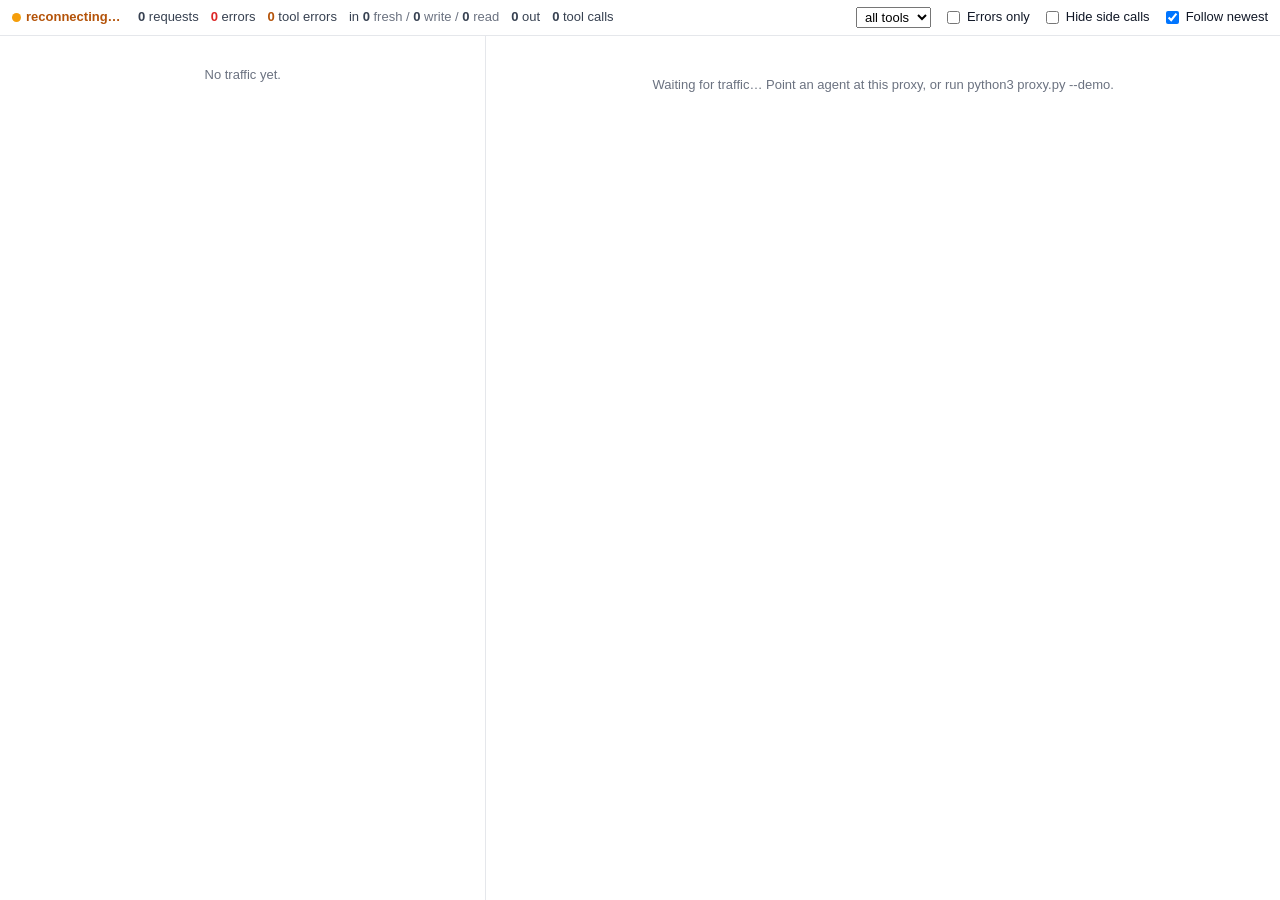
==== commit b57961ce: "Lab 4: build 01 (spec 89ef888, errors split) Fresh non-interactive session, longer prompt than later" ====
--- a/lab4/builds/01/dashboard.html
+++ b/lab4/builds/01/dashboard.html
@@ -1,1331 +1,1159 @@
-<!DOCTYPE html>
+<!doctype html>
 <html lang="en">
 <head>
 <meta charset="utf-8">
 <meta name="viewport" content="width=device-width, initial-scale=1">
 <title>Agent traffic</title>
-<!-- The empty icon matters: a /favicon.ico request would be relayed upstream and show up as traffic. -->
-<link rel="icon" href="data:,">
-<meta http-equiv="Content-Security-Policy" content="default-src 'none'; style-src 'unsafe-inline'; script-src 'unsafe-inline'; connect-src 'self'; img-src data:">
 <style>
-:root {
-  color-scheme: light;
-  --ink: #111827; --ink-2: #4b5563; --ink-3: #6b7280;
-  --line: #e5e7eb; --surface: #ffffff; --canvas: #f3f4f6;
-  --ok: #15803d; --bad: #dc2626; --warn: #b45309;
-  --mono: ui-monospace, SFMono-Regular, Menlo, Consolas, monospace;
-}
-* { box-sizing: border-box; }
-html, body { height: 100%; margin: 0; }
-body {
-  display: flex; flex-direction: column; overflow: hidden;
-  background: var(--canvas); color: var(--ink);
-  font: 13px/1.45 -apple-system, BlinkMacSystemFont, "Segoe UI", Roboto, Helvetica, Arial, sans-serif;
-}
-button { font: inherit; color: inherit; }
-pre { margin: 0; font-family: var(--mono); font-size: 12px; white-space: pre-wrap; overflow-wrap: anywhere; }
-[hidden] { display: none !important; }
-
-/* Top bar */
-#top {
-  position: sticky; top: 0; z-index: 5; flex: none;
-  display: flex; flex-wrap: wrap; align-items: center; gap: 6px 18px;
-  padding: 8px 14px; background: var(--surface); border-bottom: 1px solid var(--line);
-}
-#conn { display: flex; align-items: center; gap: 6px; font-weight: 600; min-width: 104px; }
-#dot { width: 10px; height: 10px; border-radius: 50%; background: var(--warn); }
-#conn.live #dot { background: var(--ok); }
-.stat { display: flex; flex-direction: column; line-height: 1.2; }
-.stat b { font-size: 15px; font-weight: 600; font-variant-numeric: tabular-nums; }
-.stat span { font-size: 11px; color: var(--ink-3); }
-#controls { display: flex; flex-wrap: wrap; align-items: center; gap: 4px 14px; margin-left: auto; }
-#controls label { display: flex; align-items: center; gap: 4px; cursor: pointer; white-space: nowrap; }
-#controls select { font: inherit; max-width: 170px; }
-
-/* Panes */
-#panes { flex: 1; min-height: 0; display: flex; }
-#left { position: relative; flex: 0 0 38%; min-width: 0; border-right: 1px solid var(--line); background: var(--surface); }
-#list { height: 100%; overflow-y: auto; overflow-anchor: none; }
-#right { flex: 1; min-width: 0; overflow-y: auto; padding: 12px 14px 40px; }
-#pill {
-  position: absolute; z-index: 3; top: 8px; left: 50%; transform: translateX(-50%);
-  padding: 3px 12px; border: 0; border-radius: 12px; cursor: pointer;
-  background: #1f2937; color: #fff; font-weight: 600; box-shadow: 0 1px 4px rgb(0 0 0 / .3);
-}
-.empty { padding: 28px 16px; color: var(--ink-3); text-align: center; }
-@media (max-width: 820px) {
-  #panes { flex-direction: column; }
-  #left { flex: 0 0 38%; border-right: 0; border-bottom: 1px solid var(--line); }
-}
-
-/* Exchange rows */
-.row {
-  padding: 5px 10px 6px 8px; border-left: 4px solid transparent; border-bottom: 1px solid var(--line);
-  cursor: pointer; outline-offset: -2px;
-}
-.row:hover { background: #f9fafb; }
-.row.selected { background: #e0ecff; }
-.row.dim { opacity: .55; }
-.row.dim:hover, .row.dim.selected { opacity: 1; }
-.row.error, .row.toolerror { border-left-color: var(--bad); }
-.row.warning { border-left-color: var(--warn); }
-.line { display: flex; align-items: center; gap: 7px; min-width: 0; white-space: nowrap; }
-.line + .line { margin-top: 2px; color: var(--ink-2); font-size: 12px; }
-.num { font-weight: 600; font-variant-numeric: tabular-nums; }
-.time, .dur, .model, .out { color: var(--ink-3); font-size: 12px; font-variant-numeric: tabular-nums; }
-.kind { font-weight: 600; font-size: 12px; }
-.model { min-width: 0; overflow: hidden; text-overflow: ellipsis; }
-.dur { margin-left: auto; }
-.preview { flex: 1 1 0; min-width: 0; overflow: hidden; text-overflow: ellipsis; }
-.out { margin-left: auto; }
-.chip-tool { flex: none; padding: 0 5px; border-radius: 3px; background: #ffedd5; color: #9a3412; font-size: 11px; font-weight: 600; }
-.chip-err { flex: none; padding: 0 5px; border-radius: 3px; background: #fee2e2; color: #b91c1c; font-size: 11px; font-weight: 600; }
-.thread {
-  flex: none; min-width: 18px; padding: 0 4px; border-radius: 4px; text-align: center;
-  background: var(--thread, #d1d5db); color: #fff; font-size: 11px; font-weight: 700; line-height: 18px;
-}
-.thread.none { color: var(--ink-2); }
-.badge {
-  flex: none; min-width: 32px; padding: 0 5px; border-radius: 4px; text-align: center;
-  color: #fff; font-size: 11px; font-weight: 700; line-height: 18px; font-variant-numeric: tabular-nums;
-}
-.badge.good { background: var(--ok); }
-.badge.bad { background: var(--bad); }
-.badge.amber { background: var(--warn); }
-.badge.pulse { animation: pulse 1s ease-in-out infinite; }
-.spinner {
-  flex: none; width: 14px; height: 14px; margin: 0 9px; border-radius: 50%;
-  border: 2px solid #d1d5db; border-top-color: #2563eb; animation: spin .8s linear infinite;
-}
-@keyframes spin { to { transform: rotate(360deg); } }
-@keyframes pulse { 50% { opacity: .45; } }
-@media (prefers-reduced-motion: reduce) { .badge.pulse, .spinner, .waiting { animation-duration: 4s; } }
-
-/* Summary */
-#summary { padding: 9px 12px; margin-bottom: 10px; border: 1px solid var(--line); border-radius: 6px; background: var(--surface); }
-.sum-line { display: flex; flex-wrap: wrap; align-items: center; gap: 3px 14px; min-height: 22px; }
-.sum-title { font-size: 15px; font-weight: 600; }
-.kv { color: var(--ink-3); }
-.kv b { color: var(--ink); font-weight: 600; font-variant-numeric: tabular-nums; }
-
-/* Collapsible panels and folds */
-.fold-head {
-  display: flex; align-items: center; gap: 6px; width: 100%; min-width: 0;
-  padding: 0; border: 0; background: none; cursor: pointer; text-align: left;
-}
-.caret { flex: none; width: 10px; color: var(--ink-3); font-size: 10px; transition: transform .1s; }
-.fold.open > .fold-head > .caret { transform: rotate(90deg); }
-.panel { margin-bottom: 10px; border: 1px solid var(--line); border-radius: 6px; background: var(--surface); }
-.panel > .fold-head { padding: 7px 12px; font-weight: 600; font-size: 13px; }
-.panel > .fold-body { padding: 4px 12px 12px; }
-.tag {
-  flex: none; padding: 0 6px; border-radius: 9px; background: #e5e7eb; color: var(--ink-2);
-  font-size: 11px; font-weight: 600; white-space: nowrap;
-}
-.tag.changed { background: #fef3c7; color: #92400e; }
-.tag.bad { background: #fee2e2; color: #b91c1c; }
-.sub { margin-top: 8px; border: 1px solid var(--line); border-radius: 5px; }
-.sub > .fold-head { padding: 5px 9px; font-weight: 600; }
-.sub > .fold-body { padding: 4px 9px 9px; }
-.ell { min-width: 0; overflow: hidden; text-overflow: ellipsis; white-space: nowrap; font-weight: 400; color: var(--ink-3); }
-.tool-line { padding: 3px 0; border-bottom: 1px solid #f3f4f6; }
-.tool-line > .fold-head { font-weight: 600; }
-.tool-line > .fold-body { padding: 4px 0 8px 16px; }
-.more > .fold-head { padding: 4px 0; color: var(--ink-2); font-weight: 600; }
-
-/* Messages and cards */
-.msg { margin-top: 10px; }
-.msg.assistant { margin-left: 24px; }
-.msg-head { margin-bottom: 3px; color: var(--ink-3); font-size: 11px; font-weight: 600; font-variant-numeric: tabular-nums; }
-.card {
-  --bar: #9ca3af; --bg: #f9fafb;
-  margin-top: 4px; padding: 6px 10px 7px; border-left: 4px solid var(--bar); border-radius: 3px; background: var(--bg);
-}
-.card.you { --bar: #2563eb; --bg: #eff6ff; }
-.card.injected { --bar: #9ca3af; --bg: #f9fafb; }
-.card.midsystem { --bar: #6b7280; --bg: #f3f4f6; }
-.card.model { --bar: #16a34a; --bg: #f0fdf4; }
-.card.thinking { --bar: #9333ea; --bg: #faf5ff; font-style: italic; }
-.card.call { --bar: #ea580c; --bg: #fff7ed; }
-.card.result { --bar: #0d9488; --bg: #f0fdfa; }
-.card.result-error, .card.reply-error { --bar: #dc2626; --bg: #fef2f2; }
-.card.note-warning { --bar: #b45309; --bg: #fffbeb; }
-.card.hit { outline: 1px solid var(--bar); outline-offset: 1px; }
-.card .card { margin-top: 6px; }
-.card-label {
-  display: flex; align-items: center; gap: 6px; min-width: 0;
-  color: var(--bar); font-size: 11px; font-weight: 700; font-style: normal; letter-spacing: .04em; text-transform: uppercase;
-}
-.card.you .card-label { color: #1d4ed8; }
-.card.model .card-label { color: #15803d; }
-.card.call .card-label { color: #c2410c; }
-.card.result .card-label { color: #0f766e; }
-.card.injected .card-label, .card.unknown .card-label { color: var(--ink-3); }
-.card-label .name { text-transform: none; letter-spacing: 0; }
-.card-label .right { margin-left: auto; color: var(--ink-3); font-weight: 400; letter-spacing: 0; text-transform: none; }
-.card-text { margin-top: 2px; }
-.card-text pre { font-family: inherit; font-size: 13px; }
-.card.result .card-text pre, .card.result-error .card-text pre, .mono pre { font-family: var(--mono); font-size: 12px; }
-.card.thinking pre { font-style: italic; }
-.call-summary { margin-top: 2px; font-family: var(--mono); font-size: 12px; font-weight: 600; overflow-wrap: anywhere; }
-.call-desc { color: var(--ink-3); font-size: 12px; }
-.input-fold { margin-top: 3px; }
-.input-fold > .fold-head { color: var(--ink-3); font-size: 12px; }
-.input-fold > .fold-body { padding: 2px 0 0 4px; }
-.fold.card > .fold-head .ell { font-size: 12px; font-style: normal; }
-.fold.card > .fold-body { padding-top: 4px; }
-.stub { margin-top: 4px; color: var(--ink-3); font-size: 12px; }
-.slot { margin-left: 18px; }
-.waiting { margin-top: 5px; color: #0f766e; font-style: italic; animation: pulse 1.4s ease-in-out infinite; }
-.link { padding: 0; border: 0; background: none; color: #1d4ed8; font-size: 12px; text-decoration: underline; cursor: pointer; }
-.result-link { margin-top: 2px; }
-.loaded { margin-top: 3px; color: #0f766e; font-size: 11px; font-weight: 700; letter-spacing: .04em; }
-.part + .part { margin-top: 6px; padding-top: 6px; border-top: 1px dashed #99f6e4; }
-.notice { margin: 6px 0; padding: 4px 9px; border-radius: 4px; background: #fef3c7; color: #92400e; font-weight: 600; }
-.notice.bad { background: #fee2e2; color: #b91c1c; }
-.muted { color: var(--ink-3); }
-.long-tools { display: flex; gap: 12px; margin-top: 3px; }
-
-/* JSON tree */
-.jt { font-family: var(--mono); font-size: 12px; }
-.jt-row { display: flex; gap: 6px; align-items: baseline; }
-.jt-row > .val { min-width: 0; overflow-wrap: anywhere; white-space: pre-wrap; }
-.jt-kids { padding-left: 16px; }
-.jt > .fold-head { font: inherit; }
-.key { flex: none; color: #6b7280; }
-.key.changed { padding: 0 3px; border-radius: 3px; background: #fef3c7; color: #92400e; font-weight: 700; }
-.v-str { color: #047857; }
-.v-num { color: #1d4ed8; }
-.v-bool { color: #9333ea; }
-.v-null { color: #9ca3af; }
-.jt-count { color: #9ca3af; }
-
-table.headers { width: 100%; border-collapse: collapse; font-family: var(--mono); font-size: 12px; }
-table.headers td { padding: 1px 8px 1px 0; vertical-align: top; overflow-wrap: anywhere; }
-table.headers td:first-child { width: 30%; color: var(--ink-3); }
-.h-title { margin: 8px 0 3px; font-weight: 600; }
-.diff-add { background: #dcfce7; }
-.diff-del { background: #fee2e2; }
+:root{--muted:#6b7280;--border:#e5e7eb;--soft:#f8fafc;--ink:#111827}
+*{box-sizing:border-box}
+html,body{margin:0;height:100%}
+body{font:13px/1.45 -apple-system,BlinkMacSystemFont,"Segoe UI",Roboto,Helvetica,Arial,sans-serif;color:var(--ink);background:#fff;display:flex;flex-direction:column;overflow:hidden}
+pre,.mono{font-family:ui-monospace,SFMono-Regular,Menlo,Consolas,monospace;font-size:12px}
+pre{margin:0;white-space:pre-wrap;word-break:break-word}
+button{font:inherit}
+/* top bar */
+#top{position:sticky;top:0;z-index:5;display:flex;flex-wrap:wrap;gap:6px 16px;align-items:center;padding:7px 12px;border-bottom:1px solid var(--border);background:#fff}
+#conn{display:flex;align-items:center;gap:5px;font-weight:600;min-width:110px}
+.dot{width:9px;height:9px;border-radius:50%;background:#f59e0b;display:inline-block}
+.dot.live{background:#16a34a}
+#conn.re{color:#b45309}
+#totals{display:flex;flex-wrap:wrap;gap:4px 12px;color:#374151}
+#totals b{font-variant-numeric:tabular-nums}
+#totals .err b{color:#dc2626}
+#totals .terr b{color:#b45309}
+#totals .sub{color:var(--muted)}
+#controls{display:flex;gap:12px;align-items:center;margin-left:auto}
+#controls label{display:flex;gap:4px;align-items:center;cursor:pointer;white-space:nowrap}
+select{font:inherit;padding:1px 4px}
+/* panes */
+#main{flex:1;display:flex;min-height:0}
+#left{width:38%;min-width:340px;border-right:1px solid var(--border);position:relative;display:flex;flex-direction:column}
+#list{flex:1;overflow-y:auto;overflow-anchor:none}
+#right{flex:1;overflow-y:auto;padding:10px 18px 80px;min-width:0;overflow-anchor:none}
+#pill{position:absolute;top:8px;left:50%;transform:translateX(-50%);background:#2563eb;color:#fff;border:0;border-radius:999px;padding:3px 14px;cursor:pointer;display:none;z-index:3;box-shadow:0 2px 6px rgba(0,0,0,.2);font-weight:600}
+.empty{color:var(--muted);padding:30px 10px;text-align:center}
+/* rows */
+.row{padding:5px 10px 5px 8px;border-bottom:1px solid #f1f5f9;border-left:4px solid transparent;cursor:pointer}
+.row:hover{background:var(--soft)}
+.row.sel{background:#eef2ff}
+.row.dim{opacity:.55}
+.row.dim.sel{opacity:.8}
+.row.lv1{border-left-color:#dc2626}
+.row.lv2{border-left-color:#f59e0b}
+.row.lv3{border-left:4px dashed #f59e0b}
+.l1,.l2{display:flex;gap:7px;align-items:center;white-space:nowrap;overflow:hidden;min-width:0}
+.l2{color:var(--muted);margin-top:2px;font-size:12px}
+.rid{font-weight:700;font-variant-numeric:tabular-nums;min-width:30px}
+.time{color:var(--muted);font-variant-numeric:tabular-nums}
+.chip{display:inline-block;border-radius:4px;padding:0 5px;font-size:11px;line-height:17px;font-weight:600;white-space:nowrap}
+.thr{color:#fff;min-width:20px;text-align:center}
+.thr.none{background:#e5e7eb;color:#6b7280}
+.kind{color:#475569;background:#f1f5f9}
+.badge{border-radius:4px;padding:0 6px;font-size:11px;line-height:17px;font-weight:700;color:#fff;white-space:nowrap}
+.b-ok{background:#16a34a}.b-bad{background:#dc2626}.b-run{background:#2563eb;animation:pulse 1s ease-in-out infinite}
+@keyframes pulse{50%{opacity:.35}}
+.spin{width:12px;height:12px;border:2px solid #cbd5e1;border-top-color:#2563eb;border-radius:50%;animation:spin .8s linear infinite;display:inline-block;flex:none}
+@keyframes spin{to{transform:rotate(360deg)}}
+.model{color:var(--muted);overflow:hidden;text-overflow:ellipsis;min-width:0}
+.dur{margin-left:auto;color:var(--muted);font-variant-numeric:tabular-nums;flex:none}
+.tchip{background:#fff7ed;color:#9a3412;border:1px solid #fed7aa;font-weight:600}
+.terrchip{background:#fef3c7;color:#92400e;border:1px solid #f59e0b}
+.warnchip{background:#fffbeb;color:#92400e;border:1px dashed #f59e0b}
+.newn{color:#1d4ed8;font-weight:600;flex:none}
+.snip{overflow:hidden;text-overflow:ellipsis;min-width:0;flex:1 1 auto;color:#374151}
+.errtxt{color:#dc2626}
+.otok{margin-left:auto;flex:none;font-variant-numeric:tabular-nums}
+/* detail */
+.sumbox{border:1px solid var(--border);border-radius:8px;padding:8px 12px;background:var(--soft);margin-bottom:10px}
+.sumbox .line{display:flex;flex-wrap:wrap;gap:4px 12px;align-items:center;margin:2px 0}
+.sumbox .k{color:var(--muted)}
+.sumbox b{font-variant-numeric:tabular-nums}
+.warn{color:#92400e;background:#fffbeb;border:1px solid #fcd34d;border-radius:5px;padding:3px 8px;margin:4px 0;display:inline-block}
+.errbox{color:#991b1b;background:#fef2f2;border:1px solid #fca5a5;border-left:4px solid #dc2626;border-radius:0 6px 6px 0;padding:6px 10px;margin:6px 0}
+.errbox b{color:#b91c1c}
+.cx-h{cursor:pointer;display:flex;gap:7px;align-items:center;user-select:none;min-width:0}
+.caret{color:var(--muted);width:10px;flex:none;font-size:11px}
+.panel{border:1px solid var(--border);border-radius:8px;margin:10px 0;overflow:hidden}
+.panel>.cx-h{padding:7px 10px;background:var(--soft);font-weight:600}
+.panel.open>.cx-h{border-bottom:1px solid var(--border)}
+.panel>.cx-b{padding:6px 12px 10px}
+.pbadge{font-weight:500;color:var(--muted);font-size:12px}
+.dbadge{font-weight:600;font-size:12px;border-radius:4px;padding:0 6px}
+.d-same{color:#475569;background:#f1f5f9}.d-chg{color:#92400e;background:#fef3c7}
+.d-add{color:#166534}.d-del{color:#991b1b}.d-mod{color:#92400e}
+/* messages and cards */
+.msg{margin:10px 0}
+.msg.r-assistant{margin-left:24px}
+.mhead{font-size:11px;color:var(--muted);font-weight:700;margin-bottom:2px;font-variant-numeric:tabular-nums}
+.mhead .role-user{color:#1d4ed8}.mhead .role-assistant{color:#15803d}.mhead .role-system{color:#4b5563}
+.card{border-left:4px solid #9ca3af;background:#fff;border-radius:0 6px 6px 0;padding:5px 10px 6px;margin:4px 0;min-width:0}
+.clabel{font-size:10.5px;font-weight:800;letter-spacing:.06em;display:flex;gap:8px;align-items:center;margin-bottom:2px;min-width:0}
+.clabel .nm{letter-spacing:0;font-size:11.5px}
+.clabel .meta{margin-left:auto;font-weight:500;letter-spacing:0;color:var(--muted)}
+.c-you{border-color:#2563eb;background:#eff6ff}.c-you>.clabel,.c-you>.cx-h .clabel{color:#1d4ed8}
+.c-inj{border-color:#9ca3af;background:#f9fafb}.c-inj .clabel{color:#6b7280}
+.c-sys{border-color:#6b7280;background:#f3f4f6}.c-sys .clabel{color:#4b5563}
+.c-add{border-color:#6b7280;background:#fff}.c-add .clabel{color:#4b5563}
+.c-model{border-color:#16a34a;background:#f0fdf4}.c-model>.clabel{color:#15803d}
+.c-think{border-color:#9333ea;background:#faf5ff}.c-think>.clabel{color:#7e22ce}.c-think pre,.c-think .ttxt{font-style:italic;font-family:inherit;font-size:13px}
+.c-call{border-color:#ea580c;background:#fff7ed}.c-call>.clabel{color:#c2410c}
+.c-res{border-color:#0d9488;background:#f0fdfa}.c-res>.clabel{color:#0f766e}
+.c-err{border-color:#dc2626;background:#fef2f2}.c-err>.clabel{color:#b91c1c}
+.c-unk{border-color:#9ca3af;background:#fff}.c-unk>.clabel{color:#6b7280}
+.card.hl{outline:1.5px solid #ea580c;outline-offset:1px}
+.c-model pre,.c-you pre{font-family:inherit;font-size:13px}
+.ic{font-size:12px;width:12px;text-align:center}
+.oneline{overflow:hidden;text-overflow:ellipsis;white-space:nowrap;min-width:0;flex:1;font-weight:400;letter-spacing:0;color:var(--muted)}
+.isum{font-family:ui-monospace,SFMono-Regular,Menlo,Consolas,monospace;font-size:12px;background:rgba(255,255,255,.7);border:1px solid #fed7aa;border-radius:4px;padding:2px 6px;margin:2px 0;white-space:pre-wrap;word-break:break-all}
+.idesc{color:var(--muted);margin:2px 0}
+.attached{margin:6px 0 2px 12px}
+.waiting{color:#92400e;font-style:italic;margin:6px 0 2px 12px;display:flex;gap:6px;align-items:center}
+.stub{color:var(--muted);font-size:12px;padding:2px 8px;border-left:4px solid #99f6e4;margin:3px 0}
+.lnk{background:none;border:0;color:#2563eb;cursor:pointer;padding:0;text-decoration:underline;font-size:12px}
+.ltbar{display:flex;gap:12px;margin-top:3px}
+.loaded{font-weight:600;color:#0f766e;margin:2px 0}
+.group{border:1px dashed #cbd5e1;border-radius:6px;padding:3px 8px;margin:8px 0;color:var(--muted)}
+.group>.cx-b{color:var(--ink)}
+/* json tree */
+.jt{font-family:ui-monospace,SFMono-Regular,Menlo,Consolas,monospace;font-size:12px}
+.jrow{display:flex;gap:4px;align-items:flex-start;min-width:0}
+.jrow>.lt{flex:1;min-width:0}
+.jnode>.cx-b{padding-left:14px;border-left:1px dotted #d1d5db;margin-left:4px}
+.jk{color:#6b7280;white-space:nowrap}
+.js{color:#0f766e}.jn{color:#1d4ed8}.jb{color:#9333ea}.jnull{color:#9ca3af}
+.jsum{color:#9ca3af}
+.jhl{background:#fef08a;color:#713f12;border-radius:3px;padding:0 2px}
+.jtitle{font-size:11px;font-weight:700;color:var(--muted);margin:6px 0 2px}
+/* tools / headers / diff */
+.tline .tname{font-weight:700;flex:none}
+.tag{font-size:10.5px;border-radius:4px;padding:0 5px;background:#f1f5f9;color:#475569;flex:none}
+.tag.cache{background:#e0f2fe;color:#075985}
+.tag.new{background:#dcfce7;color:#166534}
+.tag.mod{background:#fef3c7;color:#92400e}
+.tline{padding:2px 0;border-bottom:1px solid #f3f4f6}
+table.hd{border-collapse:collapse;width:100%;font-size:12px;margin-bottom:8px}
+table.hd td{border-bottom:1px solid #f3f4f6;padding:2px 6px;vertical-align:top;word-break:break-all}
+table.hd td:first-child{color:var(--muted);white-space:nowrap;width:1%;word-break:normal}
+.diff{border:1px solid var(--border);border-radius:6px;padding:4px;margin:6px 0;max-height:500px;overflow:auto}
+.diff div{font-family:ui-monospace,SFMono-Regular,Menlo,Consolas,monospace;font-size:12px;white-space:pre-wrap;word-break:break-word}
+.dl-add{background:#dcfce7}.dl-del{background:#fee2e2}.dl-skip{color:#9ca3af;font-style:italic}
+.sysblk{border-left:3px solid #d1d5db;padding-left:8px;margin:6px 0}
 </style>
 </head>
 <body>
-<header id="top">
-  <div id="conn"><span id="dot"></span><span id="conn-text">connecting…</span></div>
-  <div class="stat"><b id="t-requests">0</b><span>requests</span></div>
-  <div class="stat"><b id="t-errors">0</b><span>errors</span></div>
-  <div class="stat"><b id="t-input">0 / 0 / 0</b><span>input: fresh / cache write / cache read</span></div>
-  <div class="stat"><b id="t-output">0</b><span>output tokens</span></div>
-  <div class="stat"><b id="t-tools">0</b><span>tool calls</span></div>
+<div id="top">
+  <div id="conn" class="re"><span class="dot" id="dot"></span><span id="connText">connecting…</span></div>
+  <div id="totals"></div>
   <div id="controls">
-    <select id="tool-filter" aria-label="Tool filter"><option value="">all tools</option></select>
-    <label><input type="checkbox" id="errors-only"> Errors only</label>
-    <label><input type="checkbox" id="hide-side"> Hide side calls</label>
+    <select id="toolSel" title="Show only exchanges involving this tool"><option value="">all tools</option></select>
+    <label><input type="checkbox" id="errOnly"> Errors only</label>
+    <label><input type="checkbox" id="hideSide"> Hide side calls</label>
     <label><input type="checkbox" id="follow" checked> Follow newest</label>
   </div>
-</header>
-<div id="panes">
-  <section id="left" aria-label="Exchanges">
-    <button id="pill" hidden></button>
+</div>
+<div id="main">
+  <div id="left">
+    <button id="pill" type="button"></button>
     <div id="list"></div>
-  </section>
-  <main id="right" aria-label="Details"></main>
+  </div>
+  <div id="right"></div>
 </div>
-
 <script>
 'use strict';
-// All data reaches the DOM through textContent and createElement. Tool results
-// hold arbitrary HTML and code: it must show as text, never run.
-
-const MAX_EXCHANGES = 500;   // same as the proxy's store
-const THREAD_COLORS = ['#2563eb', '#0f766e', '#b45309', '#be185d', '#475569']; // blue, teal, amber, pink, slate
-const CLAMP_LINES = 15, CLAMP_CHARS = 1200;
-
-const $ = id => document.getElementById(id);
-
-function el(tag, props, ...kids) {
-  const node = document.createElement(tag);
-  for (const [name, value] of Object.entries(props || {})) {
-    if (value === undefined || value === null || value === false) continue;
-    if (name === 'class') node.className = value;
-    else if (name === 'text') node.textContent = value;
-    else if (name.startsWith('on')) node[name] = value;
-    else node.setAttribute(name, value === true ? '' : value);
-  }
-  for (const kid of kids.flat(Infinity)) if (kid !== null && kid !== undefined && kid !== false) node.append(kid);
-  return node;
-}
-
-const isObject = v => v !== null && typeof v === 'object' && !Array.isArray(v);
-const fmtInt = n => Number(n || 0).toLocaleString('en-US');
-const fmtTokens = n => n < 1000 ? String(n) : n < 1e6 ? (n / 1e3).toFixed(1) + 'k' : (n / 1e6).toFixed(2) + 'M';
-const fmtMs = ms => ms < 1000 ? Math.round(ms) + ' ms' : (ms / 1000).toFixed(1) + ' s';
-const fmtTime = t => new Date(t).toTimeString().slice(0, 8);
-const plural = (n, word) => `${n} ${word}${n === 1 ? '' : 's'}`;
-
-// --- State -------------------------------------------------------------------
-
-const store = {
-  exchanges: new Map(),   // id -> exchange, oldest first
-  threads: new Map(),     // key -> thread
-  mainThreads: 0,
-  tools: new Map(),       // tool_use_id -> {name, input, callExchangeId, resultExchangeId, resultBlock}
-  toolNames: new Set(),
-  interned: new Map(),    // canonical JSON -> small id; one copy of each distinct message
-  seenMessages: new Set(),
-};
-const view = {
-  selected: null, shown: null, follow: true, errorsOnly: false, hideSide: false, tool: '',
-  newRows: [], dirtyRows: new Set(), pairsChanged: false, filterChanged: false, rebuild: false,
-  newCount: 0, optionCount: 0,
-};
-const openState = new Map(); // fold key -> open? Survives re-rendering, so a stream can't close what you opened.
-
-function clearStore() {
-  store.exchanges.clear(); store.threads.clear(); store.tools.clear(); store.toolNames.clear();
-  store.interned.clear(); store.seenMessages.clear(); store.mainThreads = 0;
-  view.newRows = []; view.dirtyRows.clear(); view.newCount = 0; view.shown = null; view.rebuild = true;
-  $('list').replaceChildren();
-  $('list').scrollTop = 0;
-}
-
-// --- Normalizing (5.2) ---------------------------------------------------------
-
-function canon(value) { // JSON with sorted keys and no cache_control
-  if (Array.isArray(value)) return '[' + value.map(canon).join(',') + ']';
-  if (isObject(value)) {
-    return '{' + Object.keys(value).filter(k => k !== 'cache_control').sort()
-      .map(k => JSON.stringify(k) + ':' + canon(value[k])).join(',') + '}';
-  }
-  return JSON.stringify(value) ?? 'null';
-}
-
-const blocksOf = message => typeof message?.content === 'string'
-  ? [{ type: 'text', text: message.content }]
-  : Array.isArray(message?.content) ? message.content : [];
-
-const normalized = message => canon({ ...message, content: blocksOf(message) });
-
-function intern(text) {
-  let id = store.interned.get(text);
-  if (id === undefined) store.interned.set(text, id = store.interned.size);
-  return id;
-}
-
-function systemBlocks(system) {
-  if (typeof system === 'string') return [{ type: 'text', text: system }];
-  return Array.isArray(system) ? system : [];
-}
-
-function header(pairs, name) {
-  const found = (pairs || []).find(([key]) => key.toLowerCase() === name);
-  return found ? found[1] : '';
-}
-
-// --- Kinds and threads (5.1) ---------------------------------------------------
-
-function classify(ex) {
-  const body = ex.json;
-  if (ex.method !== 'POST' || !ex.path.startsWith('/v1/messages')) return ['probe', 'probe'];
-  if (body?.max_tokens === 1) return ['probe', 'probe: quota'];
-  if (!Array.isArray(body?.tools) || body.tools.length === 0) {
-    const properties = body?.output_config?.format?.schema?.properties;
-    const name = isObject(properties) ? Object.keys(properties)[0] : null;
-    return ['side', name ? `side: ${name}` : 'side'];
-  }
-  return ['main', ''];
-}
-
-const threadLetter = n => (n >= 26 ? threadLetter(Math.floor(n / 26) - 1) : '') + String.fromCharCode(65 + n % 26);
-
-function findThread(ex) {
-  const messages = ex.messages;
-  if (!messages) return null;
-  const lastSystem = systemBlocks(ex.json.system).at(-1)?.text ?? '';
-  const firstUser = messages.find(m => m?.role === 'user');
-  const key = [header(ex.headers, 'x-claude-code-session-id'), String(lastSystem).slice(0, 300),
-    firstUser ? normalized(firstUser).slice(0, 300) : ''].join('\0');
-  let thread = store.threads.get(key);
-  if (!thread) store.threads.set(key, thread = { letter: null, color: null, last: null });
-  // Letters go to threads with a main request, so the agent's conversation is
-  // `A` even though its probes and title call usually arrive first.
-  if (ex.kind === 'main' && !thread.letter) {
-    thread.color = THREAD_COLORS[store.mainThreads % THREAD_COLORS.length];
-    thread.letter = threadLetter(store.mainThreads++);
-    for (const other of store.exchanges.values()) if (other.thread === thread) view.dirtyRows.add(other);
-  }
-  return thread;
-}
-
-// --- Changes since the previous request (5.3) ----------------------------------
-
-function compareWithPrevious(ex, prev) {
-  const ids = ex.messageIds;
-  if (prev) {
-    let common = 0;
-    while (common < ids.length && common < prev.messageIds.length && ids[common] === prev.messageIds[common]) common++;
-    ex.newStart = common;
-    if (common < prev.messageIds.length) ex.historyChangedAt = common;
-  } else {
-    // With nothing to compare to: the last user message, a system message right
-    // before it, and whatever follows it (the agent can put a system message there).
-    let start = ex.messages.findLastIndex(m => m?.role === 'user');
-    if (start > 0 && ex.messages[start - 1]?.role === 'system') start--;
-    ex.newStart = Math.max(start, 0);
-  }
-
-  ex.systemId = intern(canon(systemBlocks(ex.json.system)));
-  ex.toolIds = new Map((Array.isArray(ex.json.tools) ? ex.json.tools : []).map(t => [t?.name, intern(canon(t))]));
-  if (!prev) return;
-  ex.systemChanged = ex.systemId !== prev.systemId;
-  ex.toolDiff = { added: [], removed: [], changed: [] };
-  for (const [name, id] of ex.toolIds) {
-    if (!prev.toolIds.has(name)) ex.toolDiff.added.push(name);
-    else if (prev.toolIds.get(name) !== id) ex.toolDiff.changed.push(name);
-  }
-  for (const name of prev.toolIds.keys()) if (!ex.toolIds.has(name)) ex.toolDiff.removed.push(name);
-  ex.changedParams = new Set();
-  const skip = new Set(['messages', 'system', 'tools']);
-  for (const key of new Set([...Object.keys(ex.json), ...Object.keys(prev.json)])) {
-    if (!skip.has(key) && canon(ex.json[key]) !== canon(prev.json[key])) ex.changedParams.add(key);
-  }
-}
-
-// --- Tool call and result pairing (5.4) ----------------------------------------
-
-function toolEntry(id) {
-  let entry = store.tools.get(id);
-  if (!entry) {
-    store.tools.set(id, entry = { name: null, input: null, callExchangeId: null, resultExchangeId: null, resultBlock: null });
-  }
-  return entry;
-}
-
-function noteCall(block, exchangeId) {
-  const entry = toolEntry(block.id);
-  entry.name = block.name;
-  entry.input = block.input;
-  entry.callExchangeId ??= exchangeId;
-  store.toolNames.add(block.name);
-  view.pairsChanged = true;
-}
-
-function indexMessages(ex) {
-  ex.messages.forEach((message, i) => {
-    if (store.seenMessages.has(ex.messageIds[i])) return; // already indexed, from an earlier request
-    store.seenMessages.add(ex.messageIds[i]);
-    for (const block of blocksOf(message)) {
-      if (block?.type === 'tool_use') noteCall(block, ex.id);
-      if (block?.type === 'tool_result') {
-        const entry = toolEntry(block.tool_use_id);
-        if (entry.resultExchangeId === null) {
-          entry.resultExchangeId = ex.id;
-          entry.resultBlock = block;
-          view.pairsChanged = true;
+// All data goes into the page through textContent / createElement. Never innerHTML.
+
+// ------------------------------------------------------------------ helpers
+const $ = (id) => document.getElementById(id);
+function h(tag, props, ...kids) {
+  const el = document.createElement(tag);
+  if (props) for (const k in props) {
+    const v = props[k];
+    if (v == null || v === false) continue;
+    if (k === 'class') el.className = v;
+    else if (k === 'style') el.style.cssText = v;
+    else if (k.startsWith('on')) el.addEventListener(k.slice(2), v);
+    else el.setAttribute(k, String(v));
+  }
+  add(el, kids);
+  return el;
+}
+function add(el, kids) {
+  for (const c of kids) {
+    if (c == null || c === false) continue;
+    if (Array.isArray(c)) add(el, c);
+    else if (c instanceof Node) el.appendChild(c);
+    else el.appendChild(document.createTextNode(String(c)));
+  }
+}
+const isObj = (v) => v !== null && typeof v === 'object' && !Array.isArray(v);
+const pad2 = (n) => String(n).padStart(2, '0');
+function fmtTime(t) { const d = new Date(t); return pad2(d.getHours()) + ':' + pad2(d.getMinutes()) + ':' + pad2(d.getSeconds()); }
+function fmtDur(ms) { if (ms == null || !isFinite(ms)) return '–'; if (ms < 1000) return Math.round(ms) + 'ms'; if (ms < 60000) return (ms / 1000).toFixed(1) + 's'; return Math.floor(ms / 60000) + 'm' + pad2(Math.round(ms % 60000 / 1000)) + 's'; }
+function fmtK(n) { n = n || 0; if (n < 1000) return String(n); if (n < 1e6) return (n / 1000).toFixed(n < 10000 ? 1 : 0) + 'k'; return (n / 1e6).toFixed(2) + 'M'; }
+const fmtN = (n) => (n || 0).toLocaleString('en-US');
+function sortKeys(v) {
+  if (Array.isArray(v)) return v.map(sortKeys);
+  if (isObj(v)) { const o = {}; for (const k of Object.keys(v).sort()) { if (k === 'cache_control') continue; o[k] = sortKeys(v[k]); } return o; }
+  return v;
+}
+const stable = (v) => v === undefined ? '\u0000undef' : JSON.stringify(sortKeys(v));
+function normMsg(m) {
+  if (!isObj(m)) return stable(m);
+  const c = typeof m.content === 'string' ? [{ type: 'text', text: m.content }] : m.content;
+  return stable(Object.assign({}, m, { content: c }));
+}
+function getHeader(pairs, name) {
+  name = name.toLowerCase();
+  for (const p of pairs || []) if (String(p[0]).toLowerCase() === name) return p[1];
+  return null;
+}
+function blocksOf(content) {
+  if (typeof content === 'string') return [{ type: 'text', text: content }];
+  if (Array.isArray(content)) return content;
+  if (content == null) return [];
+  return [content];
+}
+function sysBlocks(b) {
+  const s = b && b.system;
+  if (typeof s === 'string') return [{ type: 'text', text: s }];
+  if (Array.isArray(s)) return s;
+  return [];
+}
+const blockText = (x) => typeof x === 'string' ? x : (isObj(x) && typeof x.text === 'string') ? x.text : JSON.stringify(x);
+const lineCount = (s) => { let n = 1; for (let i = s.indexOf('\n'); i >= 0; i = s.indexOf('\n', i + 1)) n++; return n; };
+function copyText(s, btn) {
+  const done = () => { btn.textContent = 'copied'; setTimeout(() => { btn.textContent = 'copy'; }, 1200); };
+  if (navigator.clipboard && window.isSecureContext) navigator.clipboard.writeText(s).then(done, () => fallbackCopy(s, done));
+  else fallbackCopy(s, done);
+}
+function fallbackCopy(s, done) {
+  const ta = h('textarea', { style: 'position:fixed;left:-9999px;top:0' }); ta.value = s;
+  document.body.appendChild(ta); ta.select();
+  try { document.execCommand('copy'); done(); } catch (e) { /* ignore */ }
+  ta.remove();
+}
+function letters(n) { let s = ''; n++; while (n > 0) { const r = (n - 1) % 26; s = String.fromCharCode(65 + r) + s; n = Math.floor((n - 1) / 26); } return s; }
+
+// ------------------------------------------------------------------ state
+const PALETTE = ['#2563eb', '#0d9488', '#d97706', '#db2777']; // blue, teal, amber, pink
+const SLATE = '#64748b';
+const PARAMS = ['model', 'max_tokens', 'thinking', 'output_config', 'context_management'];
+const UI = { tool: '', errorsOnly: false, hideSide: false, follow: true };
+let S;            // everything rebuilt on `reset`
+let selected = null;   // user's selection (exchange id), kept across reconnects
+let newCount = 0;
+function fresh() {
+  S = { ex: new Map(), threads: new Map(), mainSeq: 0, sideSeq: 0, tools: new Map(), toolNames: new Set(), newestMain: null };
+}
+fresh();
+function tent(id) {
+  let e = S.tools.get(id);
+  if (!e) { e = { name: null, input: undefined, callExchangeId: null, resultExchangeId: null, resultBlock: null }; S.tools.set(id, e); }
+  return e;
+}
+function addToolName(n) { if (n && !S.toolNames.has(n)) { S.toolNames.add(n); dirty.filterOpts = true; } }
+
+// ------------------------------------------------------------------ classify / threads
+function classify(req, b) {
+  if (req.method !== 'POST' || !String(req.path || '').startsWith('/v1/messages')) return { kind: 'probe', label: 'probe' };
+  if (b && b.max_tokens === 1) return { kind: 'probe', label: 'probe: quota' };
+  if (!b || !Array.isArray(b.tools) || b.tools.length === 0) {
+    let name = null;
+    const props = b && b.output_config && b.output_config.format && b.output_config.format.schema && b.output_config.format.schema.properties;
+    if (isObj(props)) name = Object.keys(props)[0] || null;
+    return { kind: 'side', label: name ? 'side: ' + name : 'side' };
+  }
+  return { kind: 'main', label: '' };
+}
+function threadFor(ex) {
+  const sid = getHeader(ex.req.headers, 'x-claude-code-session-id') || '';
+  const sb = sysBlocks(ex.b);
+  const sysLast = sb.length ? blockText(sb[sb.length - 1]) : '';
+  let fu = '';
+  if (ex.msgs) { const m = ex.msgs.find((x) => isObj(x) && x.role === 'user'); if (m) fu = normMsg(m); }
+  else if (!ex.b && ex.req.body) fu = String(ex.req.body);
+  const key = sid + '\u0001' + sysLast.slice(0, 300) + '\u0001' + fu.slice(0, 300);
+  let t = S.threads.get(key);
+  if (!t) {
+    // Main threads are lettered A, B, C… in order of first appearance; side
+    // threads (title calls, probes with a body) get s1, s2… in slate, so the
+    // real session is always thread A even though its side calls come first.
+    if (ex.kind === 'main') { t = { key, name: letters(S.mainSeq), color: PALETTE[S.mainSeq % PALETTE.length], main: true }; S.mainSeq++; }
+    else { S.sideSeq++; t = { key, name: 's' + S.sideSeq, color: SLATE, main: false }; }
+    t.lastReq = null;
+    S.threads.set(key, t);
+  } else if (ex.kind === 'main' && !t.main) {
+    t.main = true; t.name = letters(S.mainSeq); t.color = PALETTE[S.mainSeq % PALETTE.length]; S.mainSeq++;
+    for (const o of S.ex.values()) if (o.thread === t) dirty.rows.add(o.id);
+  }
+  return t;
+}
+
+// ------------------------------------------------------------------ requests
+function onRequest(ev) {
+  if (S.ex.has(ev.id)) return;
+  const b = isObj(ev.body_json) ? ev.body_json : null;
+  const ex = {
+    id: ev.id, req: ev, b, start: null, end: null, text: '', rp: newReply(), firstChunkT: null,
+    msgs: b && Array.isArray(b.messages) ? b.messages : null, norm: null, prev: null,
+    newStart: 0, collapsed: 0, histChanged: false, newResultIds: [], toolErrIds: [],
+    level: 0, errReason: null, thread: null, row: null,
+    sysChanged: null, toolsDiff: null, paramChanged: null, topChanged: new Set(),
+  };
+  Object.assign(ex, classify(ev, b));
+  S.ex.set(ex.id, ex);
+  const hasBody = ev.body_json != null || (ev.body != null && ev.body !== '');
+  if (!(ex.kind === 'probe' && !hasBody)) ex.thread = threadFor(ex);
+  const resolved = [];
+  if (ex.msgs) {
+    ex.norm = ex.msgs.map(normMsg);
+    const prev = ex.thread && ex.thread.lastReq != null ? S.ex.get(ex.thread.lastReq) : null;
+    if (prev && prev.norm) {
+      ex.prev = prev.id;
+      let L = 0; const n = Math.min(prev.norm.length, ex.norm.length);
+      while (L < n && prev.norm[L] === ex.norm[L]) L++;
+      ex.newStart = L; ex.collapsed = L; ex.histChanged = L < prev.norm.length;
+      computeDiffs(ex, prev);
+    } else {
+      let i = -1;
+      for (let k = ex.msgs.length - 1; k >= 0; k--) if (isObj(ex.msgs[k]) && ex.msgs[k].role === 'user') { i = k; break; }
+      if (i < 0) i = 0;
+      if (i > 0 && isObj(ex.msgs[i - 1]) && ex.msgs[i - 1].role === 'system') i--;
+      ex.newStart = i; ex.collapsed = 0;
+    }
+    if (ex.thread) ex.thread.lastReq = ex.id;
+    indexRequest(ex, resolved);
+  }
+  if (ex.kind === 'main' && (S.newestMain == null || ex.id > S.newestMain)) S.newestMain = ex.id;
+  computeLevel(ex);
+  insertRow(ex);
+  // A waiting tool call on screen just got its result: update it in place.
+  if (resolved.some((id) => displayed.has(id))) dirty.detail = 'all';
+  if (ex.kind === 'main' && UI.follow && $('list').scrollTop <= 4) select(ex.id, false);
+  dirty.totals = true;
+  schedule();
+}
+function indexRequest(ex, resolved) {
+  ex.msgs.forEach((m, mi) => {
+    if (!isObj(m) || !Array.isArray(m.content)) return;
+    for (const b of m.content) {
+      if (!isObj(b)) continue;
+      if (b.type === 'tool_use' && b.id) {
+        const e = tent(b.id);
+        if (!e.name) e.name = b.name;
+        if (e.input === undefined) e.input = b.input;
+        addToolName(b.name);
+      } else if (b.type === 'tool_result' && b.tool_use_id) {
+        const e = tent(b.tool_use_id);
+        if (mi >= ex.newStart) ex.newResultIds.push(b.tool_use_id);
+        if (e.resultExchangeId == null) {
+          e.resultExchangeId = ex.id; e.resultBlock = b; resolved.push(b.tool_use_id);
+          if (b.is_error) ex.toolErrIds.push(b.tool_use_id);
         }
       }
     }
   });
 }
-
-// --- Rebuilding the reply (3.5, 5.5) -------------------------------------------
-
-function feedStream(ex, text) {
-  ex.buffer += text;
-  let newline;
-  while ((newline = ex.buffer.indexOf('\n')) >= 0) {
-    streamLine(ex, ex.buffer.slice(0, newline));
-    ex.buffer = ex.buffer.slice(newline + 1);
-  }
-}
-
-function streamLine(ex, rawLine) {
-  const line = rawLine.trim(); // real streams have trailing spaces
-  if (line === '') {
-    if (ex.eventData.length) {
-      const data = ex.eventData.join('\n');
-      ex.eventData = [];
-      try {
-        applyEvent(ex, JSON.parse(data), ex.eventName);
-      } catch (err) {
-        if (!ex.finishing) ex.warnings.push(`could not read a stream event: ${err.message}`); // a last event can be cut off
+function toolKey(t) { return isObj(t) ? String(t.name || t.type || '?') : String(t); }
+function computeDiffs(ex, prev) {
+  const a = prev.b || {}, b = ex.b || {};
+  ex.sysChanged = stable(sysBlocks(a)) !== stable(sysBlocks(b));
+  const ta = new Map((Array.isArray(a.tools) ? a.tools : []).map((t) => [toolKey(t), stable(t)]));
+  const tb = new Map((Array.isArray(b.tools) ? b.tools : []).map((t) => [toolKey(t), stable(t)]));
+  const added = [], removed = [], changed = [];
+  for (const [k, v] of tb) { if (!ta.has(k)) added.push(k); else if (ta.get(k) !== v) changed.push(k); }
+  for (const k of ta.keys()) if (!tb.has(k)) removed.push(k);
+  ex.toolsDiff = { added, removed, changed };
+  ex.paramChanged = PARAMS.filter((k) => stable(a[k]) !== stable(b[k]));
+  const keys = new Set([...Object.keys(a), ...Object.keys(b)]);
+  for (const k of keys) if (!['messages', 'system', 'tools'].includes(k) && stable(a[k]) !== stable(b[k])) ex.topChanged.add(k);
+}
+
+// ------------------------------------------------------------------ replies
+function newReply() {
+  return { sse: null, buf: '', evName: null, data: [], msgId: null, model: null, usage: {}, blocks: [],
+           stop: null, complete: false, error: null, requestId: null, json: null, plain: false, warnings: [] };
+}
+function feed(ex, text) {
+  ex.text += text;
+  const r = ex.rp;
+  if (r.sse === null) {
+    const s = ex.text.replace(/^\s+/, '');
+    if (!s) return;
+    r.sse = /^(event|data|id|retry)\s*:/.test(s) || s.startsWith(':');
+    if (!r.sse) return;
+    text = ex.text;  // the whole buffer so far
+  }
+  if (!r.sse) return;
+  r.buf += text;
+  const lines = r.buf.split('\n');
+  r.buf = lines.pop();  // a chunk may end in the middle of a line
+  for (const l of lines) sseLine(ex, l);
+}
+function sseLine(ex, line) {
+  const r = ex.rp;
+  if (line.endsWith('\r')) line = line.slice(0, -1);
+  if (line.trim() === '') { dispatchSSE(ex); return; }
+  if (line.startsWith(':')) return;
+  const c = line.indexOf(':');
+  const field = c < 0 ? line : line.slice(0, c);
+  let value = c < 0 ? '' : line.slice(c + 1);
+  if (value.startsWith(' ')) value = value.slice(1);
+  if (field === 'event') r.evName = value.trim();
+  else if (field === 'data') r.data.push(value);
+}
+function dispatchSSE(ex) {
+  const r = ex.rp;
+  const name = r.evName; r.evName = null;
+  if (!r.data.length) return;
+  const raw = r.data.join('\n').trim(); r.data = [];
+  let ev;
+  try { ev = JSON.parse(raw); } catch (e) { r.warnings.push('unparseable SSE data: ' + raw.slice(0, 120)); return; }
+  if (isObj(ev) && !ev.type && name) ev.type = name;
+  try { applyEvent(ex, ev, name); } catch (e) { r.warnings.push('could not apply event ' + (ev && ev.type) + ': ' + e.message); }
+}
+function applyEvent(ex, ev, name) {
+  const r = ex.rp;
+  const type = (isObj(ev) && ev.type) || name;
+  switch (type) {
+    case 'message_start': {
+      const m = ev.message || {};
+      r.msgId = m.id || null; r.model = m.model || null;
+      r.usage = Object.assign({}, m.usage || {});
+      if (Array.isArray(m.content) && m.content.length) r.blocks = m.content.map((b) => Object.assign({}, b));
+      break;
+    }
+    case 'content_block_start': {
+      const b = Object.assign({}, ev.content_block || { type: 'unknown' });
+      b._open = true; b._raw = '';
+      r.blocks[ev.index] = b;
+      if ((b.type === 'tool_use' || b.type === 'server_tool_use') && b.id) {
+        const e = tent(b.id); e.name = b.name; e.callExchangeId = ex.id; addToolName(b.name);
       }
-    }
-    ex.eventName = '';
-  } else if (line.startsWith('event:')) ex.eventName = line.slice(6).trim();
-  else if (line.startsWith('data:')) ex.eventData.push(line.slice(5).trim());
-}
-
-function blockAt(ex, index) {
-  return ex.blocks[index] ??= { type: 'text', text: '' };
-}
-
-function closeBlock(block) {
-  block.open = false;
-  if (block.type !== 'tool_use' || block.partial === '') return;
-  try {
-    block.input = JSON.parse(block.partial);
-    block.partial = '';
-    toolEntry(block.id).input = block.input;
-  } catch {
-    block.badInput = true;
-  }
-}
-
-function applyEvent(ex, data, eventName) {
-  switch (data.type || eventName) {
-    case 'message_start':
-      ex.messageId = data.message?.id;
-      ex.replyModel = data.message?.model;
-      Object.assign(ex.usage, data.message?.usage);
       break;
-    case 'content_block_start': {
-      const block = { ...data.content_block, open: true, partial: '' };
-      ex.blocks[data.index] = block;
-      if (block.type === 'tool_use') noteCall(block, ex.id);
+    }
+    case 'content_block_delta': {
+      let b = r.blocks[ev.index];
+      if (!b) { b = r.blocks[ev.index] = { type: 'unknown', _open: true, _raw: '' }; }
+      const d = ev.delta || {};
+      if (d.type === 'text_delta') b.text = (b.text || '') + (d.text || '');
+      else if (d.type === 'thinking_delta') b.thinking = (b.thinking || '') + (d.thinking || '');
+      else if (d.type === 'signature_delta') { b._signed = true; b.signature = (b.signature || '') + (d.signature || ''); }
+      else if (d.type === 'input_json_delta') b._raw += d.partial_json || '';
+      else { (b._otherDeltas = b._otherDeltas || []).push(d); }
       break;
     }
-    case 'content_block_delta': {
-      const block = blockAt(ex, data.index), delta = data.delta || {};
-      if (delta.type === 'text_delta') block.text = (block.text || '') + delta.text;
-      else if (delta.type === 'thinking_delta') block.thinking = (block.thinking || '') + delta.thinking;
-      else if (delta.type === 'signature_delta') block.signed = true;
-      else if (delta.type === 'input_json_delta') block.partial = (block.partial || '') + delta.partial_json;
+    case 'content_block_stop': {
+      const b = r.blocks[ev.index];
+      if (!b) break;
+      b._open = false;
+      if (b.type === 'tool_use' || b.type === 'server_tool_use') {
+        if (b._raw.trim() !== '') {
+          try { b.input = JSON.parse(b._raw); }
+          catch (e) { b._bad = true; r.warnings.push('tool input for ' + b.name + ' is not valid JSON; showing the raw text'); }
+        } else if (b.input === undefined) b.input = {};
+        if (b.id) { const e = tent(b.id); e.input = b.input; }
+      }
       break;
     }
-    case 'content_block_stop':
-      closeBlock(blockAt(ex, data.index));
+    case 'message_delta':
+      if (ev.delta && ev.delta.stop_reason !== undefined) r.stop = ev.delta.stop_reason;
+      if (isObj(ev.usage)) Object.assign(r.usage, ev.usage);
       break;
-    case 'message_delta':
-      ex.stopReason = data.delta?.stop_reason ?? ex.stopReason;
-      for (const [key, value] of Object.entries(data.usage || {})) if (value !== null) ex.usage[key] = value;
-      break;
-    case 'message_stop':
-      ex.complete = true;
-      break;
-    case 'error':
-      ex.replyError = { ...data.error, request_id: data.request_id };
-      break;
-    // ping and anything new: nothing to do
-  }
-}
-
-function finishReply(ex) {
-  if (ex.isStream) {
-    ex.finishing = true;
-    feedStream(ex, '\n\n'); // a last event with no blank line after it
-    for (const block of ex.blocks) if (block?.open && block.type === 'tool_use') block.cutOff = true;
-    return;
-  }
-  if (!ex.raw) return;
-  try {
-    const reply = JSON.parse(ex.raw);
-    if (reply?.type === 'error') ex.replyError = { ...reply.error, request_id: reply.request_id };
-    else if (reply?.type === 'message') {
-      ex.blocks = Array.isArray(reply.content) ? reply.content : [];
-      ex.replyModel = reply.model;
-      ex.stopReason = reply.stop_reason;
-      ex.complete = true;
-      Object.assign(ex.usage, reply.usage);
-      for (const block of ex.blocks) if (block?.type === 'tool_use') noteCall(block, ex.id);
-    }
-  } catch { /* not JSON: shown as text */ }
-}
-
-// --- Events from the proxy (4.2) -----------------------------------------------
-
-function onRequest(event) {
-  const ex = {
-    id: event.id, t: event.t, method: event.method, path: event.path, headers: event.headers,
-    body: event.body, json: event.body_json,
-    status: null, reason: '', responseHeaders: [], tStart: null, tEnd: null, ok: null, endError: null,
-    raw: '', buffer: '', eventName: '', eventData: [], isStream: false,
-    blocks: [], usage: {}, complete: false, stopReason: null, replyError: null, replyModel: null, warnings: [],
-    newStart: 0, historyChangedAt: null, newResultIds: [], newHasError: false, version: 0,
-  };
-  [ex.kind, ex.label] = classify(ex);
-  ex.messages = Array.isArray(ex.json?.messages) ? ex.json.messages : null;
-  ex.thread = findThread(ex);
-  if (ex.messages) {
-    ex.messageIds = ex.messages.map(m => intern(normalized(m)));
-    const prev = ex.thread.last;
-    ex.prevId = prev?.id ?? null;
-    compareWithPrevious(ex, prev);
-    ex.thread.last = ex;
-    indexMessages(ex);
-    for (const message of ex.messages.slice(ex.newStart)) {
-      for (const block of blocksOf(message)) {
-        if (block?.type !== 'tool_result') continue;
-        ex.newResultIds.push(block.tool_use_id);
-        if (block.is_error) ex.newHasError = true;
-      }
-    }
-  }
-  store.exchanges.set(ex.id, ex);
-  view.newRows.push(ex);
-  while (store.exchanges.size > MAX_EXCHANGES) {
-    const [oldId, old] = store.exchanges.entries().next().value;
-    store.exchanges.delete(oldId);
-    old.row?.remove();
-  }
-}
-
-function onEvent(event) {
-  if (event.type === 'reset') { clearStore(); return; }
-  if (event.type === 'request') { onRequest(event); return; }
-  const ex = store.exchanges.get(event.id);
-  if (!ex) return; // older than anything still kept
-  ex.version++;
-  view.dirtyRows.add(ex);
-  if (event.type === 'response_start') {
-    ex.status = event.status;
-    ex.reason = event.reason;
-    ex.responseHeaders = event.headers;
-    ex.tStart = event.t;
-    ex.isStream = header(event.headers, 'content-type').includes('text/event-stream');
-  } else if (event.type === 'response_chunk') {
-    ex.raw += event.text;
-    if (ex.isStream) feedStream(ex, event.text);
-  } else if (event.type === 'response_end') {
-    ex.tEnd = event.t;
-    ex.ok = event.ok;
-    ex.endError = event.error;
-    finishReply(ex);
-  }
-}
-
-// --- What counts as a problem (6.5) --------------------------------------------
-
-function problem(ex) {
-  const finished = ex.tEnd !== null;
-  if (ex.status >= 400 || ex.ok === false || ex.replyError) return 'error';
-  if (finished && ex.isStream && !ex.complete) return 'error';
-  if (ex.stopReason === 'max_tokens') return 'warning';
-  if (ex.newHasError) return 'toolerror';
-  return null;
-}
-
-function replyTools(ex) {
-  return ex.blocks.filter(block => block?.type === 'tool_use').map(block => block.name);
-}
-
-function isVisible(ex) {
-  if (view.hideSide && ex.kind !== 'main') return false;
-  if (view.errorsOnly && !problem(ex)) return false;
-  if (view.tool && !replyTools(ex).includes(view.tool)
-      && !ex.newResultIds.some(id => store.tools.get(id)?.name === view.tool)) return false;
+    case 'message_stop': r.complete = true; break;
+    case 'error': r.error = (ev && ev.error) || ev; r.requestId = ev && ev.request_id; break;
+    case 'ping': break;
+    default: break;
+  }
+}
+function finishNonSSE(ex) {
+  const r = ex.rp;
+  const t = ex.text.trim();
+  if (!t) return;
+  let j;
+  try { j = JSON.parse(t); } catch (e) { r.plain = true; return; }
+  if (isObj(j) && j.type === 'error') { r.error = j.error || j; r.requestId = j.request_id || null; }
+  else if (isObj(j) && j.type === 'message') {
+    r.blocks = blocksOf(j.content).map((b) => Object.assign({}, b));
+    r.usage = Object.assign({}, j.usage || {}); r.stop = j.stop_reason || null; r.model = j.model || null;
+    r.msgId = j.id || null; r.complete = true;
+    for (const b of r.blocks) if (isObj(b) && b.type === 'tool_use' && b.id) {
+      const e = tent(b.id); e.name = b.name; e.input = b.input; e.callExchangeId = ex.id; addToolName(b.name);
+    }
+  } else r.json = j;
+}
+function onStart(ev) { const ex = S.ex.get(ev.id); if (!ex) return; ex.start = ev; touch(ex); }
+function onChunk(ev) {
+  const ex = S.ex.get(ev.id); if (!ex) return;
+  if (ex.firstChunkT == null) ex.firstChunkT = ev.t;
+  feed(ex, ev.text || '');
+  touch(ex);
+}
+function onEnd(ev) {
+  const ex = S.ex.get(ev.id); if (!ex) return;
+  ex.end = ev;
+  const r = ex.rp;
+  if (r.sse) { if (r.buf) { sseLine(ex, r.buf); r.buf = ''; } dispatchSSE(ex); }
+  else finishNonSSE(ex);
+  touch(ex);
+}
+function touch(ex) {
+  computeLevel(ex);
+  dirty.rows.add(ex.id);
+  dirty.totals = true;
+  if (ex.id === curId() && dirty.detail !== 'all') dirty.detail = 'live';
+  schedule();
+}
+
+// ------------------------------------------------------------------ levels (6.5)
+function computeLevel(ex) {
+  const st = ex.start ? ex.start.status : null;
+  const r = ex.rp;
+  let err = null;
+  if (ex.kind !== 'probe') {   // probes are never counted as errors
+    if (st != null && st >= 400) err = 'HTTP ' + st + (ex.start.reason ? ' ' + ex.start.reason : '');
+    else if (ex.end && ex.end.ok === false) err = ex.end.error || 'exchange failed';
+    else if (r.error) err = 'stream error: ' + ((r.error && (r.error.type || r.error.message)) || 'error');
+    else if (ex.end && r.sse && !r.complete) err = 'stream ended without message_stop';
+  }
+  ex.errReason = err;
+  ex.level = err ? 1 : ex.toolErrIds.length ? 2 : r.stop === 'max_tokens' ? 3 : 0;
+}
+function involves(ex, name) {
+  for (const b of ex.rp.blocks) if (b && (b.type === 'tool_use' || b.type === 'server_tool_use') && b.name === name) return true;
+  for (const id of ex.newResultIds) { const e = S.tools.get(id); if (e && e.name === name) return true; }
+  return false;
+}
+function visible(ex) {
+  if (UI.hideSide && ex.kind !== 'main') return false;
+  if (UI.errorsOnly && !ex.level) return false;
+  if (UI.tool && !involves(ex, UI.tool)) return false;
   return true;
 }
 
-// --- Exchange rows (6.2) -------------------------------------------------------
-
+// ------------------------------------------------------------------ rows
 function threadChip(ex) {
-  const letter = ex.thread?.letter;
-  return el('span', { class: 'thread' + (letter ? '' : ' none'), text: letter || '–',
-    style: letter ? `--thread:${ex.thread.color}` : null,
-    title: letter ? `thread ${letter}` : 'not part of a main thread' });
-}
-
+  if (!ex.thread) return h('span', { class: 'chip thr none', title: 'no thread' }, '–');
+  return h('span', { class: 'chip thr', style: 'background:' + ex.thread.color, title: 'thread ' + ex.thread.name }, ex.thread.name);
+}
 function statusBadge(ex) {
-  const level = problem(ex);
-  if (ex.status === null && ex.tEnd === null) return el('span', { class: 'spinner', title: 'pending' });
-  const failed = level === 'error';
-  const text = failed && !(ex.status >= 400) ? '!' : String(ex.status ?? '!');
-  const color = failed ? 'bad' : level === 'warning' ? 'amber' : 'good';
-  return el('span', { class: `badge ${color}${ex.tEnd === null ? ' pulse' : ''}`, text });
-}
-
-function replyPreview(ex) {
-  const error = errorInfo(ex);
-  if (error) return error.type || error.message || 'error';
-  const text = ex.blocks.find(block => block?.type === 'text' && block.text)?.text ?? (ex.isStream ? '' : ex.raw);
-  return text.replace(/\s+/g, ' ').trim().slice(0, 70);
-}
-
+  if (!ex.start && !ex.end) return h('span', { class: 'spin', title: 'pending' });
+  const st = ex.start ? ex.start.status : null;
+  const bad = (st != null && st >= 400) || (ex.end && ex.end.ok === false) || ex.level === 1;
+  let txt = st != null ? String(st) : '!';
+  if (st != null && st < 400 && bad) txt += ' !';
+  const cls = !ex.end ? 'badge b-run' : bad ? 'badge b-bad' : 'badge b-ok';
+  return h('span', { class: cls, title: ex.start ? (st + ' ' + (ex.start.reason || '')) : 'failed' }, txt);
+}
+function replyModel(ex) { return ex.rp.model || (ex.b && ex.b.model) || ''; }
+function replyText(ex) {
+  let s = '';
+  for (const b of ex.rp.blocks) if (b && b.type === 'text' && b.text) s += b.text + ' ';
+  return s.replace(/\s+/g, ' ').trim();
+}
 function toolChips(ex) {
   const counts = new Map();
-  for (const name of replyTools(ex)) counts.set(name, (counts.get(name) || 0) + 1);
-  return [...counts].map(([name, n]) => el('span', { class: 'chip-tool', text: n > 1 ? `${name} ×${n}` : name }));
-}
-
-function drawRow(ex) {
-  const row = ex.row ??= el('div', {
-    tabindex: '0', role: 'button',
-    onclick: () => select(ex.id),
-    onkeydown: e => { if (e.key === 'Enter' || e.key === ' ') { e.preventDefault(); select(ex.id); } },
+  for (const b of ex.rp.blocks) if (b && (b.type === 'tool_use' || b.type === 'server_tool_use')) counts.set(b.name, (counts.get(b.name) || 0) + 1);
+  return [...counts].map(([n, c]) => h('span', { class: 'chip tchip' }, c > 1 ? n + ' ×' + c : n));
+}
+function insertRow(ex) {
+  const list = $('list');
+  const row = h('div', { class: 'row', onclick: () => { select(ex.id, true); } });
+  ex.row = row;
+  renderRow(ex);
+  const atTop = list.scrollTop <= 4;
+  list.insertBefore(row, list.firstChild);
+  if (!atTop && row.style.display !== 'none') {
+    list.scrollTop += row.offsetHeight;   // keep the user's place
+    newCount++; updatePill();
+  }
+  const empty = list.querySelector('.empty'); if (empty) empty.remove();
+}
+function renderRow(ex) {
+  const row = ex.row; if (!row) return;
+  let cls = 'row';
+  if (ex.kind !== 'main') cls += ' dim';
+  if (ex.level === 1) cls += ' lv1'; else if (ex.level === 2) cls += ' lv2'; else if (ex.level === 3) cls += ' lv3';
+  if (ex.id === curId()) cls += ' sel';
+  row.className = cls;
+  const dur = ex.end ? fmtDur(ex.end.t - ex.req.t) : '…';
+  const l1 = h('div', { class: 'l1' },
+    h('span', { class: 'rid' }, '#' + ex.id),
+    h('span', { class: 'time' }, fmtTime(ex.req.t)),
+    threadChip(ex),
+    ex.label ? h('span', { class: 'chip kind' }, ex.label) : null,
+    statusBadge(ex),
+    h('span', { class: 'model' }, replyModel(ex)),
+    h('span', { class: 'dur' }, dur));
+  const parts = [];
+  if (ex.msgs) parts.push(h('span', { class: 'newn' }, '+' + (ex.msgs.length - ex.newStart) + ' msgs'));
+  else if (ex.req.method !== 'POST' || !ex.b) parts.push(h('span', null, ex.req.method + ' ' + ex.req.path));
+  const r = ex.rp;
+  const chips = toolChips(ex);
+  const txt = replyText(ex);
+  const errMsg = r.error ? ((r.error.type || 'error') + ': ' + (r.error.message || '')) : (ex.level === 1 ? ex.errReason : null);
+  if (chips.length || txt || errMsg) parts.push(h('span', null, '→'));
+  parts.push(...chips);
+  if (errMsg) parts.push(h('span', { class: 'snip errtxt' }, errMsg));
+  else if (txt) parts.push(h('span', { class: 'snip' }, txt.length > 70 ? txt.slice(0, 70) + '…' : txt));
+  if (ex.level === 2) parts.push(h('span', { class: 'chip terrchip' }, 'tool error'));
+  if (ex.level === 3) parts.push(h('span', { class: 'chip warnchip' }, 'max_tokens'));
+  if (r.usage && r.usage.output_tokens != null) parts.push(h('span', { class: 'otok' }, fmtK(r.usage.output_tokens) + ' out'));
+  row.replaceChildren(l1, h('div', { class: 'l2' }, parts));
+  row.style.display = visible(ex) ? '' : 'none';
+}
+function applyFilters() { for (const ex of S.ex.values()) renderRow(ex); dirty.detail = 'all'; schedule(); }
+function updatePill() {
+  const p = $('pill');
+  if (newCount > 0) { p.textContent = '↑ ' + newCount + ' new'; p.style.display = 'block'; }
+  else p.style.display = 'none';
+}
+function select(id, byUser) {
+  const before = curId();
+  selected = id;
+  if (byUser && UI.follow) { UI.follow = false; $('follow').checked = false; }
+  const after = curId();
+  if (before !== after) {
+    const a = S.ex.get(before), b = S.ex.get(after);
+    if (a) dirty.rows.add(a.id);
+    if (b) dirty.rows.add(b.id);
+    dirty.detail = 'all';
+    schedule();
+  }
+}
+function curId() {
+  if (selected != null && S.ex.has(selected)) return selected;
+  return S.newestMain;
+}
+
+// ------------------------------------------------------------------ totals
+function renderTotals() {
+  let req = 0, errs = 0, terrs = 0, fresh = 0, cw = 0, cr = 0, out = 0, calls = 0;
+  for (const ex of S.ex.values()) {
+    req++;
+    if (ex.level === 1) errs++;
+    terrs += ex.toolErrIds.length;
+    const u = ex.rp.usage || {};
+    fresh += u.input_tokens || 0; cw += u.cache_creation_input_tokens || 0; cr += u.cache_read_input_tokens || 0; out += u.output_tokens || 0;
+    for (const b of ex.rp.blocks) if (b && (b.type === 'tool_use' || b.type === 'server_tool_use')) calls++;
+  }
+  const item = (cls, n, label, title) => h('span', { class: cls, title: title || '' }, h('b', null, n), ' ' + label);
+  $('totals').replaceChildren(
+    item('', fmtN(req), 'requests'),
+    item('err', fmtN(errs), errs === 1 ? 'error' : 'errors', 'exchanges that failed (status ≥ 400, broken stream, SSE error); probes not counted'),
+    item('terr', fmtN(terrs), terrs === 1 ? 'tool error' : 'tool errors', 'tool results with is_error (each tool_use_id once)'),
+    h('span', { title: 'input tokens: fresh / cache write / cache read' }, 'in ', h('b', null, fmtK(fresh)), h('span', { class: 'sub' }, ' fresh / '),
+      h('b', null, fmtK(cw)), h('span', { class: 'sub' }, ' write / '), h('b', null, fmtK(cr)), h('span', { class: 'sub' }, ' read')),
+    item('', fmtK(out), 'out'),
+    item('', fmtN(calls), calls === 1 ? 'tool call' : 'tool calls'));
+}
+function renderToolOptions() {
+  const sel = $('toolSel'); const cur = UI.tool;
+  const names = [...S.toolNames].sort((a, b) => a.localeCompare(b));
+  if (cur && !S.toolNames.has(cur)) names.unshift(cur);
+  sel.replaceChildren(h('option', { value: '' }, 'all tools'), ...names.map((n) => h('option', { value: n }, n)));
+  sel.value = cur;
+}
+
+// ------------------------------------------------------------------ render loop
+const dirty = { rows: new Set(), detail: null, totals: false, filterOpts: false };
+let flushQueued = false, lastDetail = 0, detailTimer = null;
+function schedule() { if (!flushQueued) { flushQueued = true; requestAnimationFrame(flush); } }
+function flush() {
+  flushQueued = false;
+  for (const id of dirty.rows) { const ex = S.ex.get(id); if (ex) renderRow(ex); }
+  dirty.rows.clear();
+  if (dirty.filterOpts) { dirty.filterOpts = false; renderToolOptions(); }
+  if (dirty.totals) { dirty.totals = false; renderTotals(); }
+  if (curId() !== dShown) dirty.detail = 'all';
+  if (dirty.detail) {
+    const now = performance.now();
+    if (dirty.detail === 'live' && now - lastDetail < 150) {
+      if (!detailTimer) detailTimer = setTimeout(() => { detailTimer = null; schedule(); }, 160);
+    } else {
+      const part = dirty.detail; dirty.detail = null; lastDetail = now;
+      renderDetail(part);
+    }
+  }
+}
+
+// ------------------------------------------------------------------ detail building blocks
+let dState = new Map();     // open/closed state of collapsibles, by key, for the shown exchange
+let dShown = undefined;     // exchange id shown in the detail pane
+let dRefs = {};
+let displayed = new Set();  // tool_use ids shown in the detail pane
+let ctxFilter = '';
+
+function cx(key, defOpen, headKids, build, cls) {
+  const wrap = h('div', { class: 'cx' + (cls ? ' ' + cls : '') });
+  const caret = h('span', { class: 'caret' });
+  const head = h('div', { class: 'cx-h' }, caret, headKids);
+  const body = h('div', { class: 'cx-b' });
+  let built = false, open = false;
+  function set(o, user) {
+    open = o;
+    if (user) dState.set(key, o);
+    caret.textContent = o ? '▾' : '▸';
+    body.style.display = o ? '' : 'none';
+    wrap.classList.toggle('open', o);
+    if (o && !built) { built = true; build(body); }
+  }
+  head.addEventListener('click', (e) => { if (e.target.closest('button,a,select,input')) return; e.stopPropagation(); set(!open, true); });
+  wrap.append(head, body);
+  set(dState.has(key) ? dState.get(key) : defOpen, false);
+  return wrap;
+}
+function panel(key, title, badge, defOpen, build) {
+  return cx('sec:' + key, defOpen, [h('span', null, title), badge || null], build, 'panel');
+}
+function copyBtn(s) { const b = h('button', { class: 'lnk', type: 'button' }, 'copy'); b.addEventListener('click', (e) => { e.stopPropagation(); copyText(s, b); }); return b; }
+function clampStr(s) {
+  let out = s; let idx = -1;
+  for (let i = 0; i < 15; i++) { idx = out.indexOf('\n', idx + 1); if (idx < 0) break; }
+  if (idx >= 0) out = out.slice(0, idx);
+  if (out.length > 1200) out = out.slice(0, 1200);
+  return out + ' …';
+}
+// Long text: >15 lines or >1200 chars is clamped, with "show all" and copy.
+function longText(s, key, cls, opts) {
+  s = String(s); opts = opts || {};
+  const pre = h('pre', { class: cls || '' });
+  const wrap = h('div', { class: 'lt' }, pre);
+  const nl = lineCount(s);
+  const long = nl > 15 || s.length > 1200;
+  if (!long && !opts.noClampCopy) { pre.textContent = s; return wrap; }
+  if (!long) { pre.textContent = s; wrap.append(h('div', { class: 'ltbar' }, copyBtn(s))); return wrap; }
+  const k = key + '#all';
+  let exp = dState.get(k) || false;
+  const btn = h('button', { class: 'lnk', type: 'button' });
+  const upd = () => { pre.textContent = exp ? s : clampStr(s); btn.textContent = exp ? 'show less' : 'show all (' + fmtN(nl) + ' lines, ' + fmtN(s.length) + ' chars)'; };
+  btn.addEventListener('click', (e) => { e.stopPropagation(); exp = !exp; dState.set(k, exp); upd(); });
+  upd();
+  wrap.append(h('div', { class: 'ltbar' }, btn, copyBtn(s)));
+  return wrap;
+}
+// JSON tree: collapsible, open to depth 2, counts shown, long strings clamped.
+function jt(v, key, opts) { return h('div', { class: 'jt' }, jnode(null, v, key, 0, opts || {})); }
+function jnode(k, v, key, depth, opts) {
+  const keyEl = k != null ? h('span', { class: 'jk' + (opts.hl && depth === 1 && opts.hl.has(String(k)) ? ' jhl' : '') }, (typeof k === 'number' ? k : JSON.stringify(String(k))) + ':') : null;
+  if (v !== null && typeof v === 'object') {
+    const arr = Array.isArray(v);
+    const keys = arr ? null : Object.keys(v);
+    const n = arr ? v.length : keys.length;
+    if (n === 0) return h('div', { class: 'jrow' }, keyEl, h('span', { class: 'jsum' }, arr ? '[]' : '{}'));
+    const sum = h('span', { class: 'jsum' }, arr ? '[' + n + (n === 1 ? ' item]' : ' items]') : '{' + n + (n === 1 ? ' key}' : ' keys}'));
+    return cx(key, depth < 2, [keyEl, sum], (body) => {
+      if (arr) v.forEach((x, i) => body.append(jnode(i, x, key + '/' + i, depth + 1, opts)));
+      else for (const kk of keys) body.append(jnode(kk, v[kk], key + '/' + kk, depth + 1, opts));
+    }, 'jnode');
+  }
+  let val;
+  if (typeof v === 'string') {
+    if (v.length > 120 || v.includes('\n')) val = longText(v, key, 'js');
+    else val = h('span', { class: 'js' }, JSON.stringify(v));
+  } else if (typeof v === 'number') val = h('span', { class: 'jn' }, String(v));
+  else if (typeof v === 'boolean') val = h('span', { class: 'jb' }, String(v));
+  else if (v === null) val = h('span', { class: 'jnull' }, 'null');
+  else val = h('span', { class: 'jnull' }, String(v));
+  return h('div', { class: 'jrow' }, keyEl, val);
+}
+
+// ------------------------------------------------------------------ cards (6.4)
+function card(cls, icon, label, name, meta, kids, hl) {
+  return h('div', { class: 'card ' + cls + (hl ? ' hl' : '') },
+    h('div', { class: 'clabel' }, h('span', { class: 'ic' }, icon), h('span', null, label), name ? h('span', { class: 'nm' }, name) : null, meta ? h('span', { class: 'meta' }, meta) : null),
+    kids);
+}
+// A card that is collapsed to one line by default.
+function foldCard(cls, icon, label, preview, meta, key, build) {
+  return h('div', { class: 'card ' + cls },
+    cx(key, false, [h('span', { class: 'clabel', style: 'margin:0;flex:none' }, h('span', { class: 'ic' }, icon), label),
+      h('span', { class: 'oneline' }, preview), meta ? h('span', { class: 'pbadge', style: 'flex:none' }, meta) : null], build));
+}
+function inputSummary(name, input) {
+  if (!isObj(input)) return null;
+  const pick = (k) => typeof input[k] === 'string' ? input[k] : null;
+  let s = null;
+  if (name === 'Bash') s = pick('command');
+  else if (name === 'Read' || name === 'Edit' || name === 'Write' || name === 'MultiEdit') s = pick('file_path');
+  else if (name === 'NotebookEdit') s = pick('notebook_path');
+  else if (name === 'Grep' || name === 'Glob') s = pick('pattern');
+  if (s == null) for (const k of Object.keys(input)) if (typeof input[k] === 'string' && k !== 'description') { s = input[k]; break; }
+  return s;
+}
+function resultContentLen(c) {
+  if (typeof c === 'string') return c.length;
+  if (Array.isArray(c)) return c.reduce((n, p) => n + (isObj(p) && typeof p.text === 'string' ? p.text.length : 0), 0);
+  return 0;
+}
+function resultCard(b, name, key) {
+  name = name || '?';
+  const err = !!b.is_error;
+  const c = b.content;
+  const kids = [];
+  if (typeof c === 'string') kids.push(longText(c, key, 'mono', { noClampCopy: true }));
+  else if (Array.isArray(c)) c.forEach((p, i) => {
+    if (isObj(p) && p.type === 'text') kids.push(longText(p.text || '', key + '/' + i, 'mono', { noClampCopy: true }));
+    else if (isObj(p) && p.type === 'tool_reference') kids.push(h('div', { class: 'loaded' }, '⇪ LOADED TOOL: ' + p.tool_name));
+    else if (isObj(p) && p.type === 'image') kids.push(h('div', { class: 'loaded' }, '[image' + (p.source && p.source.media_type ? ': ' + p.source.media_type : '') + ']'));
+    else kids.push(h('div', null, h('div', { class: 'jtitle' }, String(isObj(p) ? p.type : typeof p)), jt(p, key + '/' + i)));
   });
-  const level = problem(ex);
-  row.className = ['row', ex.kind !== 'main' && 'dim', level, ex.id === view.shown && 'selected'].filter(Boolean).join(' ');
-  const model = ex.replyModel || ex.json?.model || '';
-  const line1 = el('div', { class: 'line' },
-    el('span', { class: 'num', text: `#${ex.id}` }),
-    el('span', { class: 'time', text: fmtTime(ex.t) }),
-    threadChip(ex),
-    ex.label && el('span', { class: 'kind', text: ex.label }),
-    statusBadge(ex),
-    el('span', { class: 'model', text: model, title: model }),
-    el('span', { class: 'dur', text: ex.tEnd !== null ? fmtMs(ex.tEnd - ex.t) : '' }));
-  const preview = replyPreview(ex);
-  const chips = toolChips(ex);
-  const line2 = el('div', { class: 'line' },
-    ex.messages && el('span', { text: `+${plural(ex.messages.length - ex.newStart, 'msg')}` }),
-    (chips.length || preview) && el('span', { text: '→' }),
-    chips,
-    level === 'toolerror' && el('span', { class: 'chip-err', text: 'tool error' }),
-    el('span', { class: 'preview', text: preview, title: preview }),
-    ex.usage.output_tokens !== undefined && el('span', { class: 'out', text: `${fmtTokens(ex.usage.output_tokens)} out` }));
-  row.replaceChildren(line1, line2);
-  return row;
-}
-
-// --- Text and JSON pieces (6.4) ------------------------------------------------
-
-function copyButton(text) {
-  return el('button', { class: 'link', text: 'copy', onclick: async e => {
-    const button = e.currentTarget;
-    e.stopPropagation();
-    try { await navigator.clipboard.writeText(text); button.textContent = 'copied'; }
-    catch { button.textContent = 'copy failed'; }
-    setTimeout(() => { button.textContent = 'copy'; }, 1200);
-  } });
-}
-
-function clampText(text) {
-  const lines = text.split('\n');
-  const head = lines.slice(0, CLAMP_LINES).join('\n').slice(0, CLAMP_CHARS);
-  return { lineCount: lines.length, long: lines.length > CLAMP_LINES || text.length > CLAMP_CHARS, head };
-}
-
-function longText(text, key) {
-  const { lineCount, long, head } = clampText(text);
-  if (!long) return el('pre', { text });
-  const pre = el('pre');
-  const toggle = el('button', { class: 'link', onclick: e => {
-    e.stopPropagation();
-    openState.set(key, !openState.get(key));
-    draw();
-  } });
-  const draw = () => {
-    const open = openState.get(key);
-    pre.textContent = open ? text : head + ' …';
-    toggle.textContent = open ? 'show less' : `show all (${fmtInt(lineCount)} lines, ${fmtInt(text.length)} chars)`;
+  else if (c == null) kids.push(h('div', { class: 'idesc' }, '(empty result)'));
+  else kids.push(jt(c, key + '/c'));
+  const len = resultContentLen(c);
+  const meta = (Array.isArray(c) ? c.length + (c.length === 1 ? ' part · ' : ' parts · ') : '') + fmtN(len) + ' chars' + (typeof c === 'string' ? ' · ' + fmtN(lineCount(c)) + ' lines' : '');
+  return card(err ? 'c-err' : 'c-res', err ? '✖' : '↳', err ? 'ERROR RESULT · ' : 'RESULT · ', name, meta, kids, ctxFilter && name === ctxFilter);
+}
+function callCard(b, key, exId) {
+  const name = b.name || '?';
+  if (b.id) displayed.add(b.id);
+  const input = b.input;
+  const kids = [];
+  if (b._open && b._raw !== undefined) {
+    kids.push(h('div', { class: 'isum' }, b._raw || '…'), h('div', { class: 'idesc' }, 'input streaming…'));
+  } else {
+    const s = inputSummary(name, input);
+    if (s != null) kids.push(h('div', { class: 'isum' }, s.length > 400 ? s.slice(0, 400) + ' …' : s));
+    if (isObj(input) && typeof input.description === 'string') kids.push(h('div', { class: 'idesc' }, input.description));
+    if (b._bad) kids.push(h('div', { class: 'warn' }, '⚠ input is not valid JSON; raw text:'), longText(b._raw, key + '/raw', 'mono'));
+    else kids.push(cx(key + '/in', false, [h('span', { class: 'jtitle', style: 'margin:0' }, 'input')], (body) => body.append(jt(input, key + '/in/j'))));
+  }
+  const e = b.id ? S.tools.get(b.id) : null;
+  if (e && e.resultBlock) {
+    const link = e.resultExchangeId != null && e.resultExchangeId !== exId
+      ? h('button', { class: 'lnk', type: 'button', onclick: (ev) => { ev.stopPropagation(); select(e.resultExchangeId, true); } }, 'result in #' + e.resultExchangeId)
+      : h('span', { class: 'idesc' }, 'result in this request');
+    kids.push(h('div', { class: 'attached' }, resultCard(e.resultBlock, name, key + '/res'), link));
+  } else if (b.id) {
+    kids.push(h('div', { class: 'waiting' }, h('span', { class: 'spin' }), 'waiting for result…'));
+  }
+  return card('c-call', '⚙', 'TOOL CALL · ', name, b.id ? b.id : null, kids, ctxFilter && name === ctxFilter);
+}
+function firstLine(s, n) { s = String(s || ''); const i = s.indexOf('\n'); let f = i >= 0 ? s.slice(0, i) : s; if (f.length > (n || 140)) f = f.slice(0, n || 140) + '…'; return f; }
+function renderBlock(b, role, ctx, key) {
+  if (!isObj(b)) return card('c-unk', '?', typeof b, null, null, [jt(b, key)]);
+  switch (b.type) {
+    case 'text': {
+      const t = String(b.text == null ? '' : b.text);
+      if (role === 'system')
+        return foldCard('c-sys', '§', 'SYSTEM (MID-CONVERSATION)', firstLine(t), fmtN(t.length) + ' chars', key, (body) => body.append(longText(t, key + '/t', 'mono', { noClampCopy: true })));
+      if (role === 'assistant')
+        return card('c-model', '◆', 'MODEL', null, b._open ? 'streaming…' : null, [longText(t, key, '')]);
+      if (t.trimStart().startsWith('<system-reminder>'))
+        return foldCard('c-inj', '⋯', 'INJECTED CONTEXT', firstLine(t.replace(/^\s*<system-reminder>\s*/, '')), fmtN(t.length) + ' chars', key, (body) => body.append(longText(t, key + '/t', 'mono', { noClampCopy: true })));
+      return card('c-you', '▶', 'YOU', null, null, [longText(t, key, '')]);
+    }
+    case 'thinking': {
+      const t = b.thinking || '';
+      return card('c-think', '…', 'THINKING', null, b.signature || b._signed ? 'signed' : null,
+        [t ? longText(t, key, '') : h('div', { class: 'ttxt' }, 'hidden (signature only)')]);
+    }
+    case 'redacted_thinking':
+      return card('c-think', '…', 'THINKING', null, 'redacted', [h('div', { class: 'ttxt' }, 'redacted by the API')]);
+    case 'tool_use':
+    case 'server_tool_use':
+      return callCard(b, key, ctx.exId);
+    case 'tool_result': {
+      const e = S.tools.get(b.tool_use_id);
+      const name = (e && e.name) || '?';
+      if (ctx.calls.has(b.tool_use_id))
+        return h('div', { class: 'stub' }, '↳ ' + (b.is_error ? 'error result' : 'result') + ' of ' + name + ', shown with its call');
+      return resultCard(b, name, key);
+    }
+    case 'tool_addition': {
+      const d = (b.tool && (b.tool.definition || b.tool)) || {};
+      return foldCard('c-add', '+', '+ TOOL ADDED: ', String(d.name || '?'), null, key, (body) => body.append(
+        d.description ? longText(d.description, key + '/d', '') : null, h('div', { class: 'jtitle' }, 'definition'), jt(d, key + '/j')));
+    }
+    case 'tool_reference':
+      return h('div', { class: 'loaded' }, '⇪ LOADED TOOL: ' + b.tool_name);
+    default:
+      return card('c-unk', '?', String(b.type || 'unknown'), null, null, [jt(b, key)]);
+  }
+}
+function msgCard(m, idx, ctx, key) {
+  const role = isObj(m) ? String(m.role || '?') : '?';
+  const blocks = isObj(m) ? blocksOf(m.content) : [m];
+  return h('div', { class: 'msg r-' + role },
+    h('div', { class: 'mhead' }, '#' + idx + ' · ', h('span', { class: 'role-' + role }, role)),
+    blocks.map((b, bi) => renderBlock(b, role, ctx, key + '/b' + bi)));
+}
+function callsIn(msgs) {
+  const s = new Set();
+  for (const m of msgs) if (isObj(m) && Array.isArray(m.content)) for (const b of m.content) if (isObj(b) && (b.type === 'tool_use' || b.type === 'server_tool_use') && b.id) s.add(b.id);
+  return s;
+}
+
+// ------------------------------------------------------------------ detail sections (6.3)
+function toolsBadge(ex) {
+  const n = Array.isArray(ex.b && ex.b.tools) ? ex.b.tools.length : 0;
+  const d = ex.toolsDiff;
+  if (!d) return h('span', { class: 'dbadge d-same' }, n + ' tools');
+  if (!d.added.length && !d.removed.length && !d.changed.length) return h('span', { class: 'dbadge d-same' }, 'unchanged (' + n + ')');
+  return h('span', { class: 'dbadge d-chg' },
+    d.added.map((x) => h('span', { class: 'd-add' }, '+' + x + ' ')),
+    d.removed.map((x) => h('span', { class: 'd-del' }, '−' + x + ' ')),
+    d.changed.map((x) => h('span', { class: 'd-mod' }, '~' + x + ' ')));
+}
+function sysBadge(ex) {
+  if (ex.sysChanged == null) return h('span', { class: 'dbadge d-same' }, 'first in thread');
+  return h('span', { class: 'dbadge ' + (ex.sysChanged ? 'd-chg' : 'd-same') }, ex.sysChanged ? 'changed' : 'unchanged');
+}
+function buildSummary(ex) {
+  const r = ex.rp, u = r.usage || {};
+  const st = ex.start ? ex.start.status + ' ' + (ex.start.reason || '') : (ex.end ? 'no response' : 'pending');
+  const total = ex.end ? ex.end.t - ex.req.t : null;
+  const ttfb = ex.start ? ex.start.t - ex.req.t : null;
+  const stream = ex.start && ex.end ? ex.end.t - ex.start.t : null;
+  const ctxSize = (u.input_tokens || 0) + (u.cache_creation_input_tokens || 0) + (u.cache_read_input_tokens || 0);
+  const kv = (k, v) => h('span', null, h('span', { class: 'k' }, k + ' '), h('b', null, v));
+  const lines = [
+    h('div', { class: 'line' }, h('b', { style: 'font-size:15px' }, '#' + ex.id), threadChip(ex),
+      h('span', { class: 'chip kind' }, ex.label || 'main'), statusBadge(ex), kv('status', st), kv('model', replyModel(ex) || '–'),
+      kv('stop_reason', r.stop || '–'), h('span', { class: 'k' }, ex.req.method + ' ' + ex.req.path)),
+    h('div', { class: 'line' }, kv('total', fmtDur(total)), kv('time to first byte', fmtDur(ttfb)), kv('stream', fmtDur(stream)),
+      h('span', { class: 'k' }, fmtTime(ex.req.t))),
+    h('div', { class: 'line' }, kv('input', fmtN(u.input_tokens)), kv('cache write', fmtN(u.cache_creation_input_tokens)),
+      kv('cache read', fmtN(u.cache_read_input_tokens)), kv('output', fmtN(u.output_tokens)),
+      u.output_tokens_details && u.output_tokens_details.thinking_tokens != null ? kv('thinking', fmtN(u.output_tokens_details.thinking_tokens)) : null,
+      kv('context', fmtN(ctxSize))),
+  ];
+  if (ex.msgs && ex.prev != null) {
+    lines.push(h('div', { class: 'line' }, h('span', { class: 'k' }, 'vs #' + ex.prev + ':'),
+      h('span', null, h('span', { class: 'k' }, 'System '), sysBadge(ex)),
+      h('span', null, h('span', { class: 'k' }, 'Tools '), toolsBadge(ex)),
+      h('span', null, h('span', { class: 'k' }, 'Params '), ex.paramChanged.length ? h('span', { class: 'dbadge d-chg' }, 'changed: ' + ex.paramChanged.join(', ')) : h('span', { class: 'dbadge d-same' }, 'unchanged'))));
+  }
+  if (ex.histChanged) lines.push(h('div', { class: 'warn' }, '⚠ history changed at message #' + ex.newStart));
+  if (ex.level === 1) lines.push(h('div', { class: 'errbox' }, h('b', null, 'Error: '), ex.errReason));
+  if (ex.level === 2) lines.push(h('div', { class: 'warn' }, '⚠ tool error: ' + ex.toolErrIds.length + ' tool result(s) with is_error in this request (the API call itself succeeded)'));
+  if (r.stop === 'max_tokens') lines.push(h('div', { class: 'warn' }, '⚠ stop_reason is max_tokens: the reply was cut off'));
+  return h('div', { class: 'sumbox' }, lines);
+}
+function buildReply(ex, body) {
+  const r = ex.rp;
+  if (!ex.start && !ex.end) { body.append(h('div', { class: 'waiting', style: 'margin-left:0' }, h('span', { class: 'spin' }), 'waiting for response…')); return; }
+  if (r.error) {
+    const e = r.error;
+    body.append(h('div', { class: 'errbox' }, h('div', null, h('b', null, String(e.type || 'error'))),
+      h('div', null, String(e.message || JSON.stringify(e))),
+      r.requestId ? h('div', { class: 'mono' }, 'request_id: ' + r.requestId) : null));
+  }
+  const blocks = r.blocks.filter(Boolean);
+  if (blocks.length || (r.sse && !r.error)) {
+    const ctx = { calls: new Set(), exId: ex.id };
+    body.append(h('div', { class: 'msg r-assistant' },
+      h('div', { class: 'mhead' }, 'reply · ', h('span', { class: 'role-assistant' }, 'assistant'), r.msgId ? '  ' + r.msgId : '', !ex.end ? '  · streaming…' : ''),
+      blocks.length ? blocks.map((b, i) => renderBlock(b, 'assistant', ctx, 'reply/b' + i)) : h('div', { class: 'idesc' }, 'no content yet')));
+  } else if (r.json != null) body.append(jt(r.json, 'reply/json'));
+  else if (ex.text) body.append(longText(ex.text, 'reply/text', 'mono', { noClampCopy: true }));
+  else if (ex.end) body.append(h('div', { class: 'idesc' }, ex.req.method === 'HEAD' ? '(HEAD reply: no body)' : '(no body)'));
+  for (const w of r.warnings) body.append(h('div', { class: 'warn' }, '⚠ ' + w));
+  if (ex.end && r.sse && !r.complete && !r.error) body.append(h('div', { class: 'errbox' }, h('b', null, 'Stream ended without message_stop'), ' — the reply above is incomplete.'));
+  if (ex.end && ex.end.ok === false && ex.end.error) body.append(h('div', { class: 'errbox' }, h('b', null, 'response_end: '), ex.end.error));
+}
+function replyBadge(ex) {
+  const r = ex.rp;
+  const n = r.blocks.filter(Boolean).length;
+  const bits = [];
+  if (n) bits.push(n + (n === 1 ? ' block' : ' blocks'));
+  if (r.stop) bits.push(r.stop);
+  if (!ex.end && (ex.start || ex.text)) bits.push('streaming');
+  if (r.error) bits.push('error');
+  return h('span', { class: 'pbadge' }, bits.join(' · '));
+}
+function lineDiff(a, b) {
+  const A = a.split('\n'), B = b.split('\n');
+  let p = 0; while (p < A.length && p < B.length && A[p] === B[p]) p++;
+  let s = 0; while (s < A.length - p && s < B.length - p && A[A.length - 1 - s] === B[B.length - 1 - s]) s++;
+  const a2 = A.slice(p, A.length - s), b2 = B.slice(p, B.length - s);
+  let mid = [];
+  if (a2.length * b2.length <= 2e6) {
+    const n = a2.length, m = b2.length;
+    const dp = Array.from({ length: n + 1 }, () => new Uint32Array(m + 1));
+    for (let i = n - 1; i >= 0; i--) for (let j = m - 1; j >= 0; j--) dp[i][j] = a2[i] === b2[j] ? dp[i + 1][j + 1] + 1 : Math.max(dp[i + 1][j], dp[i][j + 1]);
+    let i = 0, j = 0;
+    while (i < n && j < m) {
+      if (a2[i] === b2[j]) { mid.push([' ', a2[i]]); i++; j++; }
+      else if (dp[i + 1][j] >= dp[i][j + 1]) mid.push(['-', a2[i++]]);
+      else mid.push(['+', b2[j++]]);
+    }
+    while (i < n) mid.push(['-', a2[i++]]);
+    while (j < m) mid.push(['+', b2[j++]]);
+  } else mid = a2.map((x) => ['-', x]).concat(b2.map((x) => ['+', x]));
+  const rows = [];
+  if (p) rows.push(h('div', { class: 'dl-skip' }, '… ' + p + ' unchanged lines'));
+  for (const [op, line] of mid) rows.push(h('div', { class: op === '+' ? 'dl-add' : op === '-' ? 'dl-del' : '' }, op + ' ' + line));
+  if (s) rows.push(h('div', { class: 'dl-skip' }, '… ' + s + ' unchanged lines'));
+  return h('div', { class: 'diff' }, rows);
+}
+const sysJoined = (b) => sysBlocks(b).map(blockText).join('\n\n-----\n\n');
+function buildSystem(ex, body) {
+  const blocks = sysBlocks(ex.b);
+  if (ex.sysChanged) {
+    const prev = S.ex.get(ex.prev);
+    const holder = h('div');
+    const btn = h('button', { class: 'lnk', type: 'button' }, 'show line diff vs #' + ex.prev);
+    btn.addEventListener('click', () => {
+      if (holder.firstChild) { holder.replaceChildren(); btn.textContent = 'show line diff vs #' + ex.prev; }
+      else { holder.append(lineDiff(prev ? sysJoined(prev.b) : '', sysJoined(ex.b))); btn.textContent = 'hide diff'; }
+    });
+    body.append(h('div', null, btn), holder);
+  }
+  blocks.forEach((blk, i) => {
+    const t = blockText(blk);
+    body.append(h('div', { class: 'sysblk' }, cx('sys/' + i, true, [h('b', null, 'block ' + (i + 1)), h('span', { class: 'pbadge' }, fmtN(t.length) + ' chars'),
+      isObj(blk) && blk.cache_control ? h('span', { class: 'tag cache' }, 'cache') : null,
+      h('span', { class: 'oneline' }, firstLine(t, 90))], (b) => {
+      b.append(h('pre', { class: 'mono' }, t), h('div', { class: 'ltbar' }, copyBtn(t)));
+      if (isObj(blk) && blk.type !== 'text') b.append(jt(blk, 'sys/' + i + '/j'));
+    })));
+  });
+}
+function buildTools(ex, body) {
+  const tools = Array.isArray(ex.b.tools) ? ex.b.tools : [];
+  const d = ex.toolsDiff;
+  if (d && d.removed.length) body.append(h('div', { class: 'warn' }, 'removed since #' + ex.prev + ': ' + d.removed.join(', ')));
+  tools.forEach((t, i) => {
+    const name = toolKey(t);
+    const desc = isObj(t) && typeof t.description === 'string' ? t.description : '';
+    body.append(h('div', { class: 'tline' }, cx('tool/' + i, false, [h('span', { class: 'tname' }, name),
+      isObj(t) && t.defer_loading ? h('span', { class: 'tag' }, 'deferred') : null,
+      d && d.added.includes(name) ? h('span', { class: 'tag new' }, 'added') : null,
+      d && d.changed.includes(name) ? h('span', { class: 'tag mod' }, 'changed') : null,
+      h('span', { class: 'oneline' }, firstLine(desc))], (b) => {
+      if (desc) b.append(longText(desc, 'tool/' + i + '/d', ''));
+      b.append(h('div', { class: 'jtitle' }, 'input_schema'), jt(isObj(t) ? (t.input_schema !== undefined ? t.input_schema : t) : t, 'tool/' + i + '/s'));
+    })));
+  });
+}
+function headerTable(pairs) {
+  if (!pairs || !pairs.length) return h('div', { class: 'idesc' }, '(none)');
+  return h('table', { class: 'hd' }, pairs.map((p) => h('tr', null, h('td', null, String(p[0])), h('td', { class: 'mono' }, String(p[1])))));
+}
+function buildHeaders(ex, body) {
+  body.append(h('div', { class: 'jtitle' }, 'request headers'), headerTable(ex.req.headers),
+    h('div', { class: 'jtitle' }, 'response headers' + (ex.start ? ' (' + ex.start.status + ' ' + (ex.start.reason || '') + ')' : '')),
+    ex.start ? headerTable(ex.start.headers) : h('div', { class: 'idesc' }, '(no response yet)'));
+}
+function buildRaw(ex, body) {
+  body.append(h('div', { class: 'jtitle' }, 'request body'));
+  if (ex.req.body_json != null) body.append(jt(ex.req.body_json, 'raw/req'));
+  else if (ex.req.body) body.append(longText(ex.req.body, 'raw/reqtext', 'mono', { noClampCopy: true }));
+  else body.append(h('div', { class: 'idesc' }, '(empty)'));
+  body.append(h('div', { class: 'jtitle' }, 'response text (' + fmtN(ex.text.length) + ' chars)'));
+  body.append(ex.text ? longText(ex.text, 'raw/res', 'mono', { noClampCopy: true }) : h('div', { class: 'idesc' }, '(empty)'));
+}
+function renderDetail(part) {
+  const pane = $('right');
+  const id = curId();
+  const ex = id != null ? S.ex.get(id) : null;
+  ctxFilter = UI.tool;
+  if (id !== dShown) { dState = new Map(); dShown = id; part = 'all'; pane.scrollTop = 0; }
+  if (!ex) { pane.replaceChildren(h('div', { class: 'empty' }, 'Waiting for traffic… Point an agent at this proxy, or run python3 proxy.py --demo.')); return; }
+  const top = pane.scrollTop;
+  const liveParts = () => {
+    dRefs.summary.replaceChildren(buildSummary(ex));
+    dRefs.reply.replaceChildren(panel('reply', 'Reply', replyBadge(ex), true, (b) => buildReply(ex, b)));
+    dRefs.headers.replaceChildren(panel('headers', 'Headers', h('span', { class: 'pbadge' }, (ex.req.headers || []).length + ' request · ' + (ex.start ? ex.start.headers.length : 0) + ' response'), false, (b) => buildHeaders(ex, b)));
+    dRefs.raw.replaceChildren(panel('raw', 'Raw', h('span', { class: 'pbadge' }, 'request JSON tree · ' + fmtN(ex.text.length) + ' response chars'), false, (b) => buildRaw(ex, b)));
   };
-  draw();
-  return el('div', {}, pre, el('div', { class: 'long-tools' }, toggle, copyButton(text)));
-}
-
-// A section that builds its content only when opened: one main request is
-// hundreds of KB, and most of it is never looked at.
-function fold(key, startOpen, classes, head, build) {
-  const isOpen = () => openState.has(key) ? openState.get(key) : startOpen;
-  const caret = el('span', { class: 'caret', text: '▶' });
-  const headSlot = el('button', { class: 'fold-head', type: 'button' });
-  const body = el('div', { class: 'fold-body' });
-  const root = el('div', { class: `fold ${classes}` }, headSlot, body);
-  let built = false;
-  const fill = () => {
-    built = true;
-    body.replaceChildren(...[safely(build, null)].flat(Infinity).filter(Boolean));
+  if (part !== 'all' && dRefs.summary) { liveParts(); pane.scrollTop = top; return; }
+  displayed = new Set();
+  dRefs = { summary: h('div'), reply: h('div'), headers: h('div'), raw: h('div') };
+  const secs = [dRefs.summary];
+  const b = ex.b;
+  if (ex.msgs) {
+    const newMsgs = ex.msgs.slice(ex.newStart);
+    secs.push(panel('new', 'New this turn', [h('span', { class: 'pbadge' }, newMsgs.length + (newMsgs.length === 1 ? ' message' : ' messages')),
+      ex.histChanged ? h('span', { class: 'dbadge d-chg' }, '⚠ history changed at message #' + ex.newStart) : null], true, (body) => {
+      const ctx = { calls: callsIn(newMsgs), exId: ex.id };
+      if (!newMsgs.length) body.append(h('div', { class: 'idesc' }, 'no new messages (same conversation as #' + ex.prev + ')'));
+      newMsgs.forEach((m, i) => body.append(msgCard(m, ex.newStart + i, ctx, 'new/m' + (ex.newStart + i))));
+    }));
+  }
+  secs.push(dRefs.reply);
+  if (ex.msgs) {
+    secs.push(panel('conv', 'Conversation (' + ex.msgs.length + ' messages)', null, true, (body) => {
+      const ctx = { calls: callsIn(ex.msgs), exId: ex.id };
+      const k = ex.collapsed;
+      if (k > 0) body.append(cx('conv/earlier', false, [h('span', null, k + (k === 1 ? ' earlier message' : ' earlier messages') + ' (already in #' + ex.prev + ')')], (gb) => {
+        for (let i = 0; i < k; i++) gb.append(msgCard(ex.msgs[i], i, ctx, 'conv/m' + i));
+      }, 'group'));
+      for (let i = k; i < ex.msgs.length; i++) body.append(msgCard(ex.msgs[i], i, ctx, 'conv/m' + i));
+    }));
+  }
+  if (b && b.system !== undefined) {
+    const blocks = sysBlocks(b);
+    const chars = blocks.reduce((n, x) => n + blockText(x).length, 0);
+    secs.push(panel('system', 'System instructions', [h('span', { class: 'pbadge' }, blocks.length + (blocks.length === 1 ? ' block · ' : ' blocks · ') + fmtN(chars) + ' chars'), sysBadge(ex)], false, (body) => buildSystem(ex, body)));
+  }
+  if (b && Array.isArray(b.tools)) secs.push(panel('tools', 'Tools (' + b.tools.length + ')', toolsBadge(ex), false, (body) => buildTools(ex, body)));
+  if (b) {
+    const params = {};
+    for (const k of Object.keys(b)) if (!['messages', 'system', 'tools'].includes(k)) params[k] = b[k];
+    const ch = [...ex.topChanged];
+    secs.push(panel('params', 'Request parameters', ex.prev != null ? h('span', { class: 'dbadge ' + (ch.length ? 'd-chg' : 'd-same') }, ch.length ? 'changed: ' + ch.join(', ') : 'unchanged') : null, false,
+      (body) => body.append(jt(params, 'params', { hl: ex.topChanged }))));
+  }
+  secs.push(dRefs.headers, dRefs.raw);
+  liveParts();
+  pane.replaceChildren(...secs);
+  pane.scrollTop = top;
+}
+
+// ------------------------------------------------------------------ events from the proxy
+function resetAll() {
+  fresh();
+  $('list').replaceChildren(h('div', { class: 'empty' }, 'No traffic yet.'));
+  newCount = 0; updatePill();
+  displayed = new Set(); dShown = undefined; dRefs = {};
+  dirty.rows.clear(); dirty.detail = 'all'; dirty.totals = true; dirty.filterOpts = true;
+  schedule();
+}
+function handle(ev) {
+  switch (ev && ev.type) {
+    case 'reset': resetAll(); break;
+    case 'request': onRequest(ev); break;
+    case 'response_start': onStart(ev); break;
+    case 'response_chunk': onChunk(ev); break;
+    case 'response_end': onEnd(ev); break;
+    default: break;
+  }
+}
+function setLive(live) {
+  $('dot').classList.toggle('live', live);
+  $('conn').classList.toggle('re', !live);
+  $('connText').textContent = live ? 'live' : 'reconnecting…';
+}
+let es = null;
+function connect() {
+  es = new EventSource('/__events');
+  es.onopen = () => setLive(true);
+  es.onerror = () => {
+    setLive(false);
+    if (es.readyState === EventSource.CLOSED) { es.close(); setTimeout(connect, 2000); }
   };
-  const drawHead = () => headSlot.replaceChildren(caret, ...[typeof head === 'function' ? head() : head].flat(Infinity).filter(Boolean));
-  const sync = () => {
-    const open = isOpen();
-    root.classList.toggle('open', open);
-    headSlot.setAttribute('aria-expanded', open);
-    body.hidden = !open;
-    if (open && !built) { fill(); markToolCards(); }
+  es.onmessage = (e) => {
+    let ev;
+    try { ev = JSON.parse(e.data); } catch (err) { return; }
+    try { handle(ev); } catch (err) { console.error('dashboard: could not handle event', ev && ev.type, err); }
   };
-  headSlot.onclick = () => { openState.set(key, !isOpen()); sync(); };
-  root.refresh = () => {
-    drawHead();
-    if (isOpen()) fill(); else built = false;
-  };
-  drawHead();
-  sync();
-  return root;
-}
-
-function jsonValue(value) {
-  if (typeof value === 'string') return el('span', { class: 'val v-str', text: JSON.stringify(value) });
-  if (typeof value === 'number') return el('span', { class: 'val v-num', text: String(value) });
-  if (typeof value === 'boolean') return el('span', { class: 'val v-bool', text: String(value) });
-  return el('span', { class: 'val v-null', text: 'null' });
-}
-
-function jsonTree(value, key, depth = 0, label = null, changed = null) {
-  const keyNode = label !== null && el('span', { class: 'key' + (changed?.has(label) ? ' changed' : ''), text: `${label}:` });
-  const isArray = Array.isArray(value);
-  if (!isArray && !isObject(value)) {
-    if (typeof value === 'string' && clampText(value).long) {
-      return el('div', { class: 'jt jt-row' }, keyNode, el('div', { class: 'val v-str' }, longText(value, key)));
-    }
-    return el('div', { class: 'jt jt-row' }, keyNode, jsonValue(value));
-  }
-  const entries = isArray ? value.map((v, i) => [i, v]) : Object.entries(value);
-  const count = isArray ? `[${plural(entries.length, 'item')}]` : `{${plural(entries.length, 'key')}}`;
-  if (entries.length === 0) {
-    return el('div', { class: 'jt jt-row' }, keyNode, el('span', { class: 'jt-count', text: isArray ? '[]' : '{}' }));
-  }
-  return fold(key, depth < 2, 'jt', [keyNode, el('span', { class: 'jt-count', text: count })],
-    () => el('div', { class: 'jt-kids' },
-      entries.map(([k, v]) => jsonTree(v, `${key}/${k}`, depth + 1, String(k), depth === 0 ? changed : null))));
-}
-
-// --- Cards (6.4) ---------------------------------------------------------------
-
-function cardLabel(icon, label, name, right) {
-  return el('div', { class: 'card-label' },
-    el('span', { text: icon }), el('span', { text: label }),
-    name && el('span', { class: 'name', text: name }),
-    right && el('span', { class: 'right', text: right }));
-}
-
-function card(classes, label, ...kids) {
-  return el('div', { class: `card ${classes}` }, label, kids);
-}
-
-function collapsedCard(key, classes, icon, label, text) {
-  const firstLine = text.replace(/<\/?system-reminder>/g, '').split('\n').find(line => line.trim()) ?? '';
-  return fold(key, false, `card ${classes}`,
-    [cardLabel(icon, label), el('span', { class: 'ell', text: firstLine.slice(0, 160) }),
-      el('span', { class: 'tag', text: `${fmtInt(text.length)} chars` })],
-    () => el('div', { class: 'mono' }, longText(text, `${key}/text`)));
-}
-
-function unknownCard(block, key) {
-  const type = isObject(block) && typeof block.type === 'string' ? block.type : typeof block;
-  return card('unknown', cardLabel('?', '', type), jsonTree(block, `${key}/json`));
-}
-
-function callSummary(name, input) {
-  if (!isObject(input)) return '';
-  const field = { Bash: 'command', Read: 'file_path', Edit: 'file_path', Write: 'file_path', Grep: 'pattern', Glob: 'pattern' }[name];
-  if (field && typeof input[field] === 'string') return input[field];
-  return Object.values(input).find(value => typeof value === 'string') ?? '';
-}
-
-function resultParts(content, key) {
-  if (typeof content === 'string') return [el('div', { class: 'card-text' }, longText(content, key))];
-  if (!Array.isArray(content)) return [content === undefined || content === null ? el('div', { class: 'muted', text: '(empty)' }) : jsonTree(content, key)];
-  return content.map((part, i) => {
-    const partKey = `${key}/${i}`;
-    if (part?.type === 'text') return el('div', { class: 'part card-text' }, longText(String(part.text), partKey));
-    if (part?.type === 'tool_reference') return el('div', { class: 'part loaded', text: `LOADED TOOL: ${part.tool_name}` });
-    return el('div', { class: 'part' }, jsonTree(part, partKey));
-  });
-}
-
-function resultLength(content) {
-  if (typeof content === 'string') return content.length;
-  if (Array.isArray(content)) return content.reduce((sum, part) => sum + (typeof part?.text === 'string' ? part.text.length : 0), 0);
-  return 0;
-}
-
-function resultCard(block, key) {
-  const name = store.tools.get(block.tool_use_id)?.name ?? 'unknown tool';
-  const node = card(block.is_error ? 'result-error' : 'result',
-    cardLabel(block.is_error ? '✕' : '↩', block.is_error ? 'Error result ·' : 'Result ·', name,
-      `${fmtInt(resultLength(block.content))} chars`),
-    resultParts(block.content, key));
-  node.dataset.tool = name;
-  return node;
-}
-
-function fillSlot(slot, id, block) {
-  const entry = store.tools.get(id);
-  if (entry?.resultBlock) {
-    delete slot.dataset.waiting;
-    slot.replaceChildren(resultCard(entry.resultBlock, `result/${id}`),
-      el('div', { class: 'result-link' },
-        el('button', { class: 'link', text: `result in #${entry.resultExchangeId}`, onclick: () => select(entry.resultExchangeId, true) })));
-  } else if (block.cutOff) {
-    slot.replaceChildren(el('div', { class: 'stub', text: 'no result: the reply broke off during this call' }));
-  } else {
-    slot.dataset.waiting = id;
-    slot.replaceChildren(el('div', { class: 'waiting', text: 'waiting for result…' }));
-  }
-}
-
-function toolCard(block, key) {
-  const input = block.input;
-  const summary = callSummary(block.name, input);
-  const description = isObject(input) && typeof input.description === 'string' ? input.description : '';
-  const slot = el('div', { class: 'slot' });
-  slot.block = block;
-  fillSlot(slot, block.id, block);
-  const count = isObject(input) ? plural(Object.keys(input).length, 'key') : '';
-  const node = el('div', {},
-    card('call', cardLabel('▶', 'Tool call ·', block.name),
-      summary && el('div', { class: 'call-summary', text: summary }),
-      description && el('div', { class: 'call-desc', text: description }),
-      block.badInput && el('div', { class: 'notice', text: 'tool input is not valid JSON; showing it as received' }),
-      block.partial
-        ? el('pre', { text: block.partial })
-        : fold(`${key}/input`, false, 'input-fold', [el('span', { text: `input (${count})` })],
-          () => jsonTree(input, `${key}/tree`))),
-    slot);
-  node.firstChild.dataset.tool = block.name;
-  return node;
-}
-
-function textCard(block, role, key, siblings) {
-  const text = String(block.text ?? '');
-  if (role === 'system') return collapsedCard(key, 'midsystem', '§', 'System (mid-conversation)', text);
-  if (role === 'assistant') return card('model', cardLabel('◆', 'Model'), el('div', { class: 'card-text' }, longText(text, key)));
-  // Text beside a tool_result comes from the agent ("Tool loaded."), like reminders do.
-  const fromAgent = text.trimStart().startsWith('<system-reminder>') || siblings.some(b => b?.type === 'tool_result');
-  if (fromAgent) return collapsedCard(key, 'injected', '⋯', 'Injected context', text);
-  return card('you', cardLabel('✎', 'You'), el('div', { class: 'card-text' }, longText(text, key)));
-}
-
-function blockCard(block, role, key, shownCalls, siblings) {
-  switch (block?.type) {
-    case 'text': return textCard(block, role, key, siblings);
-    case 'thinking':
-      return card('thinking', cardLabel('∴', 'Thinking'), block.thinking
-        ? el('div', { class: 'card-text' }, longText(block.thinking, key))
-        : el('div', { class: 'muted', text: 'hidden (signature only)' }));
-    case 'tool_use': return toolCard(block, key);
-    case 'tool_result':
-      if (shownCalls.has(block.tool_use_id)) {
-        const name = store.tools.get(block.tool_use_id)?.name ?? 'tool';
-        return el('div', { class: 'stub', text: `↳ result of ${name}, shown with its call` });
-      }
-      return resultCard(block, key);
-    case 'tool_addition': {
-      const definition = block.tool?.definition;
-      return fold(key, false, 'card midsystem', cardLabel('+', 'Tool added:', definition?.name ?? '?'),
-        () => jsonTree(definition ?? block, `${key}/json`));
-    }
-    default: return unknownCard(block, key);
-  }
-}
-
-function safely(build, fallback) {
-  try {
-    return build();
-  } catch (err) {
-    console.error(err);
-    return fallback ?? el('div', { class: 'notice bad', text: `could not show this: ${err.message}` });
-  }
-}
-
-function messageCards(message, index, keyBase, shownCalls) {
-  const role = String(message?.role ?? 'unknown');
-  const blocks = blocksOf(message);
-  const key = `${keyBase}/m${index}`;
-  return el('div', { class: `msg ${role}` },
-    el('div', { class: 'msg-head', text: `#${index} · ${role}` }),
-    Array.isArray(message?.content) || typeof message?.content === 'string'
-      ? blocks.map((block, i) => safely(() => blockCard(block, role, `${key}/b${i}`, shownCalls, blocks), unknownCard(block, `${key}/b${i}`)))
-      : unknownCard(message, key));
-}
-
-function callIds(messages) {
-  const ids = new Set();
-  for (const message of messages) {
-    for (const block of blocksOf(message)) if (block?.type === 'tool_use') ids.add(block.id);
-  }
-  return ids;
-}
-
-// --- Detail pane (6.3) ---------------------------------------------------------
-
-function kv(label, value) {
-  return el('span', { class: 'kv' }, `${label} `, el('b', { text: value }));
-}
-
-function errorInfo(ex) {
-  if (ex.replyError) return ex.replyError;
-  if (ex.ok === false) return { type: ex.status >= 400 ? `HTTP ${ex.status}` : 'connection', message: ex.endError };
-  if (ex.status >= 400) return { type: `HTTP ${ex.status}`, message: ex.reason };
-  return null;
-}
-
-function drawSummary(ex) {
-  const use = ex.usage;
-  const fresh = use.input_tokens ?? 0, write = use.cache_creation_input_tokens ?? 0, read = use.cache_read_input_tokens ?? 0;
-  const hasUsage = use.input_tokens !== undefined;
-  const summary = el('div', { id: 'summary' },
-    el('div', { class: 'sum-line' },
-      el('span', { class: 'sum-title', text: `#${ex.id}` }), threadChip(ex),
-      el('span', { class: 'kind', text: ex.label || 'main' }), statusBadge(ex),
-      el('span', { class: 'model', text: ex.replyModel || ex.json?.model || '' }),
-      ex.stopReason && kv('stop', ex.stopReason),
-      el('span', { class: 'muted', text: `${ex.method} ${ex.path}` })),
-    el('div', { class: 'sum-line' },
-      kv('total', ex.tEnd !== null ? fmtMs(ex.tEnd - ex.t) : '…'),
-      kv('first byte', ex.tStart !== null ? fmtMs(ex.tStart - ex.t) : '…'),
-      kv('stream', ex.tEnd !== null && ex.tStart !== null ? fmtMs(ex.tEnd - ex.tStart) : '…')),
-    hasUsage && el('div', { class: 'sum-line' },
-      kv('input', fmtInt(fresh)), kv('cache write', fmtInt(write)), kv('cache read', fmtInt(read)),
-      kv('output', fmtInt(use.output_tokens)), kv('context', fmtInt(fresh + write + read))));
-  return summary;
-}
-
-function replyBody(ex) {
-  const nodes = [];
-  const error = errorInfo(ex);
-  if (ex.status === null && ex.tEnd === null) nodes.push(el('div', { class: 'muted', text: 'waiting for the reply…' }));
-  if (error) {
-    nodes.push(card('reply-error', cardLabel('✕', 'Error', error.type),
-      el('div', { class: 'card-text' }, longText(String(error.message ?? ''), `${ex.id}/error`)),
-      error.request_id && el('div', { class: 'call-desc', text: error.request_id })));
-  } else if (ex.tEnd !== null && ex.isStream && !ex.complete) {
-    nodes.push(el('div', { class: 'notice bad', text: 'the stream ended without message_stop' }));
-  }
-  if (ex.stopReason === 'max_tokens') nodes.push(el('div', { class: 'notice', text: 'stopped at max_tokens: the reply is cut off' }));
-  for (const warning of ex.warnings) nodes.push(el('div', { class: 'notice', text: warning }));
-  if (ex.blocks.length) {
-    nodes.push(el('div', { class: 'msg assistant' },
-      el('div', { class: 'msg-head', text: 'reply · assistant' }),
-      ex.blocks.filter(Boolean).map((block, i) => {
-        const key = `${ex.id}/reply/${i}`;
-        return safely(() => blockCard(block, 'assistant', key, new Set(), []), unknownCard(block, key));
-      })));
-  } else if (!ex.isStream && ex.raw && !error) {
-    nodes.push(card('unknown', cardLabel('≡', 'Text'), el('div', { class: 'mono' }, longText(ex.raw, `${ex.id}/plain`))));
-  } else if (ex.tEnd !== null && !error && !ex.raw) {
-    nodes.push(el('div', { class: 'muted', text: 'no body' }));
-  }
-  return nodes;
-}
-
-function diffLines(before, after) {
-  const a = before.split('\n'), b = after.split('\n');
-  let start = 0;
-  while (start < a.length && start < b.length && a[start] === b[start]) start++;
-  let endA = a.length, endB = b.length;
-  while (endA > start && endB > start && a[endA - 1] === b[endB - 1]) { endA--; endB--; }
-  const x = a.slice(start, endA), y = b.slice(start, endB);
-  const rows = [];
-  if (x.length * y.length > 4e6) { // too big to align: everything between is replaced
-    return [...x.map(line => ['-', line]), ...y.map(line => ['+', line])];
-  }
-  const table = Array.from({ length: x.length + 1 }, () => new Uint32Array(y.length + 1));
-  for (let i = x.length - 1; i >= 0; i--) {
-    for (let j = y.length - 1; j >= 0; j--) {
-      table[i][j] = x[i] === y[j] ? table[i + 1][j + 1] + 1 : Math.max(table[i + 1][j], table[i][j + 1]);
-    }
-  }
-  let i = 0, j = 0;
-  while (i < x.length || j < y.length) {
-    if (i < x.length && j < y.length && x[i] === y[j]) { rows.push([' ', x[i]]); i++; j++; }
-    else if (j < y.length && (i === x.length || table[i][j + 1] >= table[i + 1][j])) rows.push(['+', y[j++]]);
-    else rows.push(['-', x[i++]]);
-  }
-  return rows;
-}
-
-const systemText = ex => systemBlocks(ex.json.system).map(block => String(block?.text ?? '')).join('\n');
-
-function systemBody(ex) {
-  const blocks = systemBlocks(ex.json.system);
-  const prev = store.exchanges.get(ex.prevId);
-  return [
-    ex.systemChanged && (prev
-      ? fold(`${ex.id}/sysdiff`, false, 'sub', [el('span', { text: 'line diff against the previous request' })],
-        () => el('pre', {}, diffLines(systemText(prev), systemText(ex)).map(([mark, line]) =>
-          el('div', { class: mark === '+' ? 'diff-add' : mark === '-' ? 'diff-del' : '', text: `${mark} ${line}` }))))
-      : el('div', { class: 'muted', text: 'the previous request is no longer kept, so there is nothing to compare' })),
-    blocks.map((block, i) => {
-      const text = String(block?.text ?? '');
-      return fold(`${ex.id}/sys${i}`, true, 'sub',
-        [el('span', { text: `Block ${i + 1}` }), el('span', { class: 'tag', text: `${fmtInt(text.length)} chars` }),
-          block?.cache_control && el('span', { class: 'tag', text: 'cache' })],
-        () => [el('pre', { text }), el('div', { class: 'long-tools' }, copyButton(text))]);
-    }),
-  ];
-}
-
-function toolsBadge(ex) {
-  const count = ex.toolIds.size;
-  const diff = ex.toolDiff;
-  if (!diff) return el('span', { class: 'tag', text: 'first request' });
-  const parts = [...diff.added.map(n => `+${n}`), ...diff.removed.map(n => `−${n}`), ...diff.changed.map(n => `~${n}`)];
-  return parts.length ? el('span', { class: 'tag changed', text: parts.join(' ') })
-    : el('span', { class: 'tag', text: `unchanged (${count})` });
-}
-
-function toolsBody(ex) {
-  const tools = Array.isArray(ex.json.tools) ? ex.json.tools : [];
-  return tools.map((tool, i) => {
-    const description = String(tool?.description ?? '');
-    return fold(`${ex.id}/tool${i}`, false, 'tool-line',
-      [el('span', { text: String(tool?.name ?? '?') }), el('span', { class: 'ell', text: description.split('\n')[0] }),
-        tool?.defer_loading && el('span', { class: 'tag', text: 'deferred' })],
-      () => [longText(description, `${ex.id}/tool${i}/d`), jsonTree(tool?.input_schema ?? null, `${ex.id}/tool${i}/s`)]);
-  });
-}
-
-function headerTable(pairs) {
-  return el('table', { class: 'headers' }, el('tbody', {}, pairs.map(([name, value]) =>
-    el('tr', {}, el('td', { text: name }), el('td', { text: value })))));
-}
-
-function drawDetail(ex) {
-  const live = [];
-  const panel = (key, open, head, build, refreshes) => {
-    const node = fold(`panel/${key}`, open, 'panel', head, build);
-    if (refreshes) live.push(node);
-    return node;
-  };
-  const title = text => el('span', { text });
-  const hasMessages = Boolean(ex.messages);
-  const newMessages = hasMessages ? ex.messages.slice(ex.newStart) : [];
-
-  const sections = [
-    hasMessages && panel('new', true,
-      [title('New this turn'), el('span', { class: 'tag', text: plural(newMessages.length, 'msg') }),
-        ex.historyChangedAt !== null && el('span', { class: 'tag changed', text: 'history changed' })],
-      () => {
-        const shown = callIds(newMessages);
-        return [
-          ex.historyChangedAt !== null && el('div', { class: 'notice', text: `history changed at message #${ex.historyChangedAt}` }),
-          newMessages.length ? null : el('div', { class: 'muted', text: 'no new messages' }),
-          newMessages.map((message, i) => messageCards(message, ex.newStart + i, `${ex.id}/new`, shown)),
-        ];
-      }),
-    panel('reply', true,
-      () => {
-        const tools = replyTools(ex).length;
-        return [title('Reply'), tools ? el('span', { class: 'tag', text: plural(tools, 'tool call') }) : null,
-          problem(ex) === 'error' ? el('span', { class: 'tag bad', text: 'error' }) : null];
-      },
-      () => replyBody(ex), true),
-    hasMessages && panel('conversation', true,
-      title(`Conversation (${plural(ex.messages.length, 'message')})`),
-      () => {
-        const shown = callIds(ex.messages);
-        const earlier = ex.newStart;
-        return [
-          earlier > 0 && fold(`${ex.id}/earlier`, false, 'more', title(plural(earlier, 'earlier message')),
-            () => ex.messages.slice(0, earlier).map((message, i) => messageCards(message, i, `${ex.id}/conv`, shown))),
-          newMessages.map((message, i) => messageCards(message, ex.newStart + i, `${ex.id}/conv`, shown)),
-        ];
-      }),
-    hasMessages && panel('system', false,
-      () => {
-        const blocks = systemBlocks(ex.json.system);
-        const chars = blocks.reduce((sum, block) => sum + String(block?.text ?? '').length, 0);
-        return [title('System instructions'), el('span', { class: 'tag', text: plural(blocks.length, 'block') }),
-          el('span', { class: 'tag', text: `${fmtInt(chars)} chars` }),
-          ex.prevId === null ? el('span', { class: 'tag', text: 'first request' })
-            : el('span', { class: 'tag' + (ex.systemChanged ? ' changed' : ''), text: ex.systemChanged ? 'changed' : 'unchanged' })];
-      },
-      () => systemBody(ex)),
-    hasMessages && panel('tools', false, [title(`Tools (${ex.toolIds.size})`), toolsBadge(ex)], () => toolsBody(ex)),
-    panel('params', false,
-      () => {
-        const watched = ['model', 'max_tokens', 'thinking', 'output_config', 'context_management'];
-        const changed = watched.filter(key => ex.changedParams?.has(key));
-        return [title('Request parameters'), changed.length ? el('span', { class: 'tag changed', text: `changed: ${changed.join(', ')}` }) : null];
-      },
-      () => {
-        if (!isObject(ex.json)) return el('div', { class: 'muted', text: 'no JSON body' });
-        const { messages, system, tools, ...rest } = ex.json;
-        return jsonTree(rest, `${ex.id}/params`, 0, null, ex.changedParams);
-      }),
-    panel('headers', false, title('Headers'),
-      () => [el('div', { class: 'h-title', text: 'Request' }), headerTable(ex.headers),
-        el('div', { class: 'h-title', text: 'Response' }),
-        ex.status === null ? el('div', { class: 'muted', text: 'none yet' }) : headerTable(ex.responseHeaders)], true),
-    panel('raw', false, title('Raw'),
-      () => [
-        el('div', { class: 'h-title', text: 'Request' }),
-        ex.json !== null ? jsonTree(ex.json, `${ex.id}/raw`) : el('div', { class: 'mono' }, longText(ex.body || '(empty)', `${ex.id}/rawbody`)),
-        el('div', { class: 'h-title', text: 'Response' }),
-        el('div', { class: 'mono' }, longText(ex.raw || '(empty)', `${ex.id}/rawreply`)),
-      ], true),
-  ].filter(Boolean);
-
-  const summary = el('div', {}, drawSummary(ex));
-  $('right').replaceChildren(summary, ...sections);
-  return { summary, live };
-}
-
-let detail = null; // {id, version, summary, live}
-
-function renderDetail(ex) {
-  if (!ex) {
-    detail = null;
-    $('right').replaceChildren(el('div', { class: 'empty', text: 'Waiting for the first request from the agent…' }));
-    return;
-  }
-  if (!detail || detail.id !== ex.id || view.rebuild) {
-    const sameExchange = detail?.id === ex.id;
-    detail = { id: ex.id, version: ex.version, ...safely(() => drawDetail(ex), { summary: null, live: [] }) };
-    if (!sameExchange) $('right').scrollTop = 0;
-    markToolCards();
-  } else if (detail.version !== ex.version) {
-    detail.version = ex.version;
-    detail.summary?.replaceChildren(drawSummary(ex));
-    for (const node of detail.live) node.refresh();
-    markToolCards();
-  }
-}
-
-function refreshWaitingCalls() {
-  for (const slot of $('right').querySelectorAll('.slot[data-waiting]')) fillSlot(slot, slot.dataset.waiting, slot.block);
-  markToolCards();
-}
-
-function markToolCards() {
-  for (const node of $('right').querySelectorAll('[data-tool]')) {
-    node.classList.toggle('hit', Boolean(view.tool) && node.dataset.tool === view.tool);
-  }
-}
-
-// --- Rendering -----------------------------------------------------------------
-
-const list = $('list');
-const atTop = () => list.scrollTop <= 4;
-
-function newestMain() {
-  const all = [...store.exchanges.values()].reverse();
-  return all.find(ex => ex.kind === 'main' && isVisible(ex)) ?? all.find(ex => ex.kind === 'main') ?? null;
-}
-
-function select(id, reveal = false) {
-  if (!store.exchanges.has(id)) return;
-  view.selected = id;
-  view.follow = false;
-  $('follow').checked = false;
-  schedule();
-  if (reveal) store.exchanges.get(id).row?.scrollIntoView({ block: 'nearest' });
-}
-
-function drawTotals() {
-  let errors = 0, fresh = 0, write = 0, read = 0, output = 0;
-  for (const ex of store.exchanges.values()) {
-    if (problem(ex)) errors++;
-    fresh += ex.usage.input_tokens ?? 0;
-    write += ex.usage.cache_creation_input_tokens ?? 0;
-    read += ex.usage.cache_read_input_tokens ?? 0;
-    output += ex.usage.output_tokens ?? 0;
-  }
-  $('t-requests').textContent = fmtInt(store.exchanges.size);
-  $('t-errors').textContent = fmtInt(errors);
-  $('t-input').textContent = `${fmtTokens(fresh)} / ${fmtTokens(write)} / ${fmtTokens(read)}`;
-  $('t-input').title = `${fmtInt(fresh)} fresh, ${fmtInt(write)} cache write, ${fmtInt(read)} cache read`;
-  $('t-output').textContent = fmtTokens(output);
-  $('t-tools').textContent = fmtInt([...store.tools.values()].filter(entry => entry.name).length);
-}
-
-function drawToolOptions() {
-  if (store.toolNames.size === view.optionCount) return; // rebuilding closes an open dropdown
-  view.optionCount = store.toolNames.size;
-  const select = $('tool-filter');
-  const names = [...store.toolNames].sort();
-  if (view.tool && !store.toolNames.has(view.tool)) names.push(view.tool);
-  select.replaceChildren(el('option', { value: '', text: 'all tools' }),
-    ...names.map(name => el('option', { value: name, text: name })));
-  select.value = view.tool;
-}
-
-function drawPill() {
-  $('pill').hidden = view.newCount === 0;
-  $('pill').textContent = `↑ ${view.newCount} new`;
-}
-
-function render() {
-  // New rows: keep the reader's place unless they are at the top.
-  const wasAtTop = atTop();
-  const before = list.scrollHeight;
-  const added = view.newRows.filter(ex => store.exchanges.has(ex.id));
-  view.newRows = [];
-  for (const ex of added) { list.prepend(drawRow(ex)); view.dirtyRows.delete(ex); }
-  for (const ex of view.dirtyRows) if (ex.row) drawRow(ex);
-  view.dirtyRows.clear();
-
-  let visible = 0;
-  for (const ex of store.exchanges.values()) {
-    const show = isVisible(ex);
-    if (show) visible++;
-    if (ex.row && ex.row.hidden === show) ex.row.hidden = !show;
-  }
-  if (!wasAtTop) {
-    list.scrollTop += list.scrollHeight - before;
-    view.newCount += added.filter(isVisible).length;
-  }
-  drawPill();
-
-  if (view.selected !== null && !store.exchanges.has(view.selected)) view.selected = null;
-  if (view.follow) {
-    if (atTop()) view.selected = null;
-    else view.selected ??= view.shown; // reading further down: stay on what is shown
-  }
-  const ex = view.selected !== null ? store.exchanges.get(view.selected) : newestMain();
-
-  if ((ex?.id ?? null) !== view.shown) {
-    store.exchanges.get(view.shown)?.row?.classList.remove('selected');
-    view.shown = ex?.id ?? null;
-    ex?.row?.classList.add('selected');
-  }
-  renderDetail(ex);
-  view.rebuild = false;
-  if (view.pairsChanged) refreshWaitingCalls();
-  view.pairsChanged = false;
-  if (view.filterChanged) markToolCards();
-  view.filterChanged = false;
-  drawTotals();
-  drawToolOptions();
-
-  let empty = $('list-empty');
-  if (visible === 0 && !empty) {
-    empty = el('div', { id: 'list-empty', class: 'empty', text: store.exchanges.size ? 'Nothing matches these filters.' : 'No traffic yet.' });
-    list.append(empty);
-  } else if (visible > 0) empty?.remove();
-  else if (empty) empty.textContent = store.exchanges.size ? 'Nothing matches these filters.' : 'No traffic yet.';
-}
-
-let scheduled = false;
-function schedule() {
-  if (scheduled) return;
-  scheduled = true;
-  setTimeout(() => {
-    scheduled = false;
-    safely(render);
-  }, 60);
-}
-
-// --- Controls ------------------------------------------------------------------
-
-$('errors-only').onchange = e => { view.errorsOnly = e.target.checked; schedule(); };
-$('hide-side').onchange = e => { view.hideSide = e.target.checked; schedule(); };
-$('tool-filter').onchange = e => { view.tool = e.target.value; view.filterChanged = true; schedule(); };
-$('follow').onchange = e => {
-  view.follow = e.target.checked;
-  if (view.follow) { view.selected = null; list.scrollTop = 0; }
-  schedule();
-};
-$('pill').onclick = () => { list.scrollTop = 0; };
-list.onscroll = () => {
-  if (atTop() && view.newCount) { view.newCount = 0; drawPill(); }
-  if (atTop() && view.follow) schedule();
-};
-
-// --- Connection ----------------------------------------------------------------
-
-function setConnected(live) {
-  $('conn').classList.toggle('live', live);
-  $('conn-text').textContent = live ? 'live' : 'reconnecting…';
-}
-
-function connect() {
-  const source = new EventSource('/__events');
-  source.onopen = () => setConnected(true);
-  source.onmessage = message => {
-    setConnected(true);
-    safely(() => onEvent(JSON.parse(message.data)));
-    schedule();
-  };
-  source.onerror = () => {
-    setConnected(false);
-    if (source.readyState === EventSource.CLOSED) setTimeout(connect, 2000); // some browsers give up on a refused connection
-  };
-}
-
-schedule();
+}
+
+// ------------------------------------------------------------------ controls
+$('toolSel').addEventListener('change', (e) => { UI.tool = e.target.value; applyFilters(); });
+$('errOnly').addEventListener('change', (e) => { UI.errorsOnly = e.target.checked; applyFilters(); });
+$('hideSide').addEventListener('change', (e) => { UI.hideSide = e.target.checked; applyFilters(); });
+$('follow').addEventListener('change', (e) => {
+  UI.follow = e.target.checked;
+  if (UI.follow) { $('list').scrollTop = 0; newCount = 0; updatePill(); select(S.newestMain, false); }
+});
+$('pill').addEventListener('click', () => { $('list').scrollTo({ top: 0, behavior: 'smooth' }); newCount = 0; updatePill(); });
+$('list').addEventListener('scroll', () => { if ($('list').scrollTop <= 4 && newCount) { newCount = 0; updatePill(); } });
+
+resetAll();
 connect();
 </script>
 </body>
